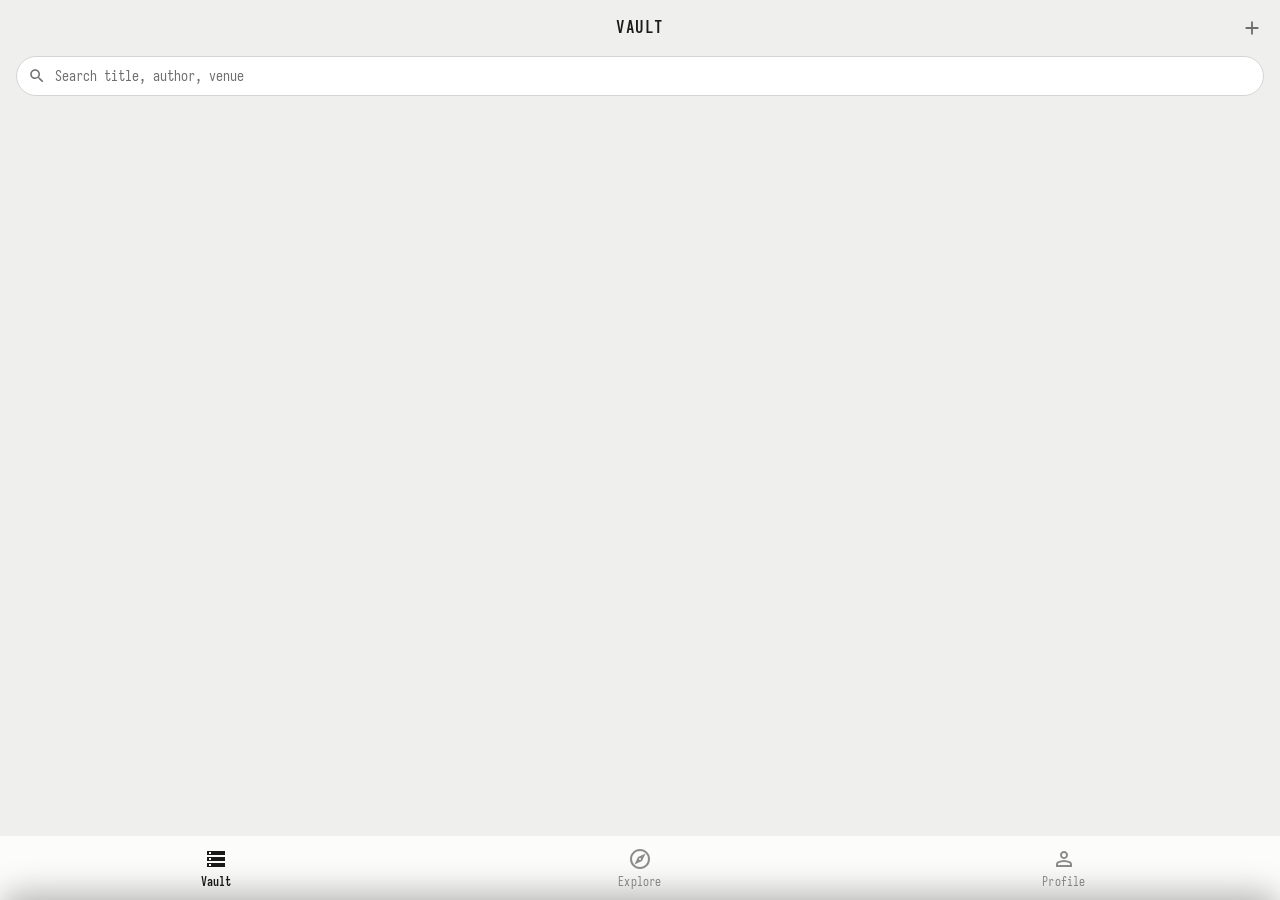
==== app/src/main/assets/www/index.html @ c5b20054 "refactor: isolate semantic model from extraction, add manual re-split button (v0.1.98) 用户裁决：给语义切分模型隔" ====
<!DOCTYPE html>
<html lang="en">

<head>
    <meta charset="utf-8" />
    <meta name="viewport"
        content="width=device-width, initial-scale=1, viewport-fit=cover, maximum-scale=1, user-scalable=no" />
    <meta name="color-scheme" content="light dark" />
    <meta name="theme-color" content="#EFEFED" />
    <title>Scholarius</title>

    <!--
      ⚠️ 启动页的「关键渲染样式」必须内联在这里，不能只放在 styles.css。

      原因：styles.css 有 16KB 且内含 @font-face（两个 1.6MB 字体资源的元信息），
      在 WebView 里要完整下载并解析完才会应用。
      在它到位之前，<div class="splash"> 只是一个**没有样式的普通 div** ——
      没有 position:fixed、没有 inset:0、没有黑底，
      所以它**不覆盖屏幕、根本看不见**。

      表现就是：系统启动页退场 → 一片空白 → 直接就是登录页，
      用户感知为「启动页瞬间消失了」。这就是「一闪而过」的最后一层原因。

      把这几个决定性属性内联，首帧就一定是「满屏黑底 + 居中内容」，
      与系统启动页的纯黑底无缝衔接；styles.css 到位后动画照常接管。
    -->
    <style>
        html,
        body {
            margin: 0;
            padding: 0;
            background: #1B1B1B;
        }

        .splash {
            position: fixed;
            inset: 0;
            /* 必须高于 .login(50) / .row-menu(71) / .toast(80)，见 styles.css 的说明 */
            z-index: 100;
            display: flex;
            flex-direction: column;
            align-items: center;
            justify-content: center;
            gap: 26px;
            background: #1B1B1B;
        }

        .splash[hidden] {
            display: none;
        }

        .splash-logo {
            position: relative;
            width: 108px;
            height: 108px;
        }

        .splash-sigma {
            position: absolute;
            inset: 0;
            width: 100%;
            height: 100%;
        }

        .splash-name {
            font-size: 30px;
            font-weight: 700;
            letter-spacing: 0.18em;
            text-transform: uppercase;
            color: #ECECEA;
        }

        /*
          诊断浮层（临时，v0.0.18）。
          做成可折叠 + 可复制：默认只有一条细横条，点「展开」才显示日志。
          日志区 user-select: text 且 -webkit-user-select: text，
          否则移动端长按选不中、复制不了。
        */
        /*
          ⚠️ 诊断浮层**必须贴在顶部**，不能贴底部。

          原因：所有弹层（更新、确认框、退出登录）都是从底部升起的。
          浮层原来用 bottom: 0 + z-index: 9999，会**整块压住弹层**——
          实测 elementFromPoint 在确认框「继续」按钮的位置返回的是
          `.diag-log`，即按钮完全不可点。表现就是「点了没反应」。

          挪到顶部后，两者不再抢同一块区域；弹层最高也只到屏幕中部附近。
        */
        #__diag {
            position: fixed;
            left: 0;
            right: 0;
            top: 0;
            /* 让开状态栏 / 刘海 */
            padding-top: var(--safe-top, 0px);
            z-index: 9999;
            background: rgba(0, 0, 0, .92);
            color: #7EE2A8;
            font: 11px/1.45 monospace;
            border-bottom: 1px solid #2E5A3E;
        }

        #__diag .diag-bar {
            display: flex;
            align-items: center;
            gap: 8px;
            padding: 6px 10px;
            background: rgba(16, 40, 26, .96);
            color: #B9F0CE;
            font-size: 12px;
        }

        #__diag .diag-title {
            font-weight: 700;
        }

        #__diag .diag-count {
            padding: 0 6px;
            border-radius: 8px;
            background: rgba(126, 226, 168, .18);
            font-size: 11px;
        }

        #__diag .diag-spacer {
            flex: 1 1 auto;
        }

        #__diag .diag-btn {
            padding: 3px 10px;
            border: 1px solid #2E5A3E;
            border-radius: 8px;
            background: transparent;
            color: #B9F0CE;
            font: inherit;
            font-size: 12px;
            cursor: pointer;
        }

        #__diag .diag-btn:active {
            background: rgba(126, 226, 168, .22);
        }

        #__diag .diag-log {
            margin: 0;
            padding: 8px 10px;
            /* 从顶部展开，太高会盖住内容；38vh 够看十几行 */
            max-height: 38vh;
            overflow: auto;
            white-space: pre-wrap;
            word-break: break-all;
            /* 移动端要能长按选中、复制 */
            -webkit-user-select: text;
            user-select: text;
        }
    </style>

    <link rel="stylesheet" href="styles.css" />

    <!-- 在解析样式前先套用已保存的主题，避免首屏闪一下系统主题 -->
    <script>
        (function () {
            try {
                var mode = localStorage.getItem('scholarius.theme');
                if (mode === 'light' || mode === 'dark') {
                    document.documentElement.setAttribute('data-theme', mode);
                }
            } catch (e) { /* 忽略 */ }
        })();
    </script>

    <!--
      ⚠️ 临时诊断（v0.0.12）：记录启动关键时间点，排查「启动页瞬间消失」。
      这些值会在 app.js 里通过 ScholariusNative.trace() 送到 logcat。
      定位完连同 app.js 的 trace() 一起删。

      为什么要在这里量：这里是 <head>，是**最早能跑代码的地方**，
      量到的 DOMContentLoaded 时刻才能反映真实的样式表/脚本到达时间。
    -->
    <script>
        (function () {
            window.__boot = { navStart: Math.round(performance.now()) };
            document.addEventListener('DOMContentLoaded', function () {
                window.__boot.domReady = Math.round(performance.now());
                var sp = document.getElementById('splash');
                if (sp) {
                    var cs = getComputedStyle(sp);
                    window.__boot.splashAtDomReady = {
                        position: cs.position,
                        animationName: cs.animationName,
                        animationDuration: cs.animationDuration,
                        opacity: cs.opacity
                    };
                }
                window.__boot.stylesheetApplied = !!(document.querySelector('link[href="styles.css"]') || {}).sheet;
            });
        })();
    </script>
</head>

<body>
    <!--
      启动动画（splash）：冷启动时盖在最上层，Σ 由大到小落定，名称淡入上移，
      整个 overlay 随后自己淡出（约 2.2s），不需要 JS 参与。
      几何与 res/drawable/ic_launcher_foreground.xml 完全一致（视口 108）。

      ⚠ 渐变必须走「按累计弧长」。不要改用一条对角线线性渐变：
        Σ 折返导致对角线投影不单调（折点 B 与 D 的投影都≈0.5，弧长占比却是
        0.32 / 0.77），单条线性渐变在数学上表达不了弧长渐变。
        这里把 4 段拆开、各挂一条 userSpaceOnUse 线性渐变 —— 段内是直线，
        投影与弧长单调一致，于是精确。各段端点色 = lerp(#FFFFFF, #6E6E6E,
        累计弧长占比)：
          A(70.665,37.335)=#FFFFFF   B(37.335,37.335)=#D1D1D1
          C(54,54)=#B0B0B0           D(37.335,70.665)=#8F8F8F
          E(61.325,70.665)=#6E6E6E

      ⚠ 折点处**不要**给后段加「段首延长」去补接缝：
        后段用 round cap，延长会让圆头在折点**外侧**鼓出一块方角
        （实测在折点 B 外侧 (34,34) 出现 #D4D4D4 色块，定稿那里是背景）。
        正确做法是**相邻两段共享折点、端点色相同**：两段的圆头圆心都落在折点上、
        半径相同 → 完全重合，接缝自然消失。
        实测对比定稿：平均像素差 0.34/255，>48 的差异仅 0.026%（全在抗锯齿边缘）。
        验算脚本 design/tools/gen_svg_arc.py + 逐像素比对。
    -->
    <div class="splash" id="splash" aria-hidden="true">
        <div class="splash-logo">
            <svg class="splash-sigma" viewBox="0 0 108 108" aria-hidden="true" focusable="false">
                <defs>
                    <linearGradient id="splash-g1" gradientUnits="userSpaceOnUse"
                        x1="70.665" y1="37.335" x2="37.335" y2="37.335">
                        <stop offset="0" stop-color="#FFFFFF" />
                        <stop offset="1" stop-color="#D1D1D1" />
                    </linearGradient>
                    <linearGradient id="splash-g2" gradientUnits="userSpaceOnUse"
                        x1="37.335" y1="37.335" x2="54" y2="54">
                        <stop offset="0" stop-color="#D1D1D1" />
                        <stop offset="1" stop-color="#B0B0B0" />
                    </linearGradient>
                    <linearGradient id="splash-g3" gradientUnits="userSpaceOnUse"
                        x1="54" y1="54" x2="37.335" y2="70.665">
                        <stop offset="0" stop-color="#B0B0B0" />
                        <stop offset="1" stop-color="#8F8F8F" />
                    </linearGradient>
                    <linearGradient id="splash-g4" gradientUnits="userSpaceOnUse"
                        x1="37.335" y1="70.665" x2="61.325" y2="70.665">
                        <stop offset="0" stop-color="#8F8F8F" />
                        <stop offset="1" stop-color="#6E6E6E" />
                    </linearGradient>
                </defs>
                <!-- 从前往后画：后段覆盖前段，折点圆头完全重合 -->
                <path d="M70.665,37.335 L37.335,37.335" stroke="url(#splash-g1)"
                    stroke-width="4.67" stroke-linecap="round" fill="none" />
                <path d="M37.335,37.335 L54,54" stroke="url(#splash-g2)"
                    stroke-width="4.67" stroke-linecap="round" fill="none" />
                <path d="M54,54 L37.335,70.665" stroke="url(#splash-g3)"
                    stroke-width="4.67" stroke-linecap="round" fill="none" />
                <path d="M37.335,70.665 L61.325,70.665" stroke="url(#splash-g4)"
                    stroke-width="4.67" stroke-linecap="round" fill="none" />
                <!-- 端点短线：不参与渐变，各取该端字形色 -->
                <path d="M70.665,37.335 L70.665,46.000" stroke="#FFFFFF" stroke-width="4.67"
                    stroke-linecap="round" fill="none" />
                <path d="M70.665,70.665 L70.665,62.000" stroke="#6E6E6E" stroke-width="4.67"
                    stroke-linecap="round" fill="none" />
            </svg>
        </div>
        <span class="splash-name">Scholarius</span>
    </div>

    <div id="app">
        <!--
          标题栏。
          ⚠️ 在文库页时右侧有一个「+」导入按钮，其它页面没有 ——
             所以标题栏用「左占位 / 中标题 / 右按钮」三格结构，
             标题才能始终真正居中（与账户详情页同一套做法）。

             ⚠️ 左侧占位必须**与右侧按钮等宽**，否则标题会偏。
                文库页右侧是 40px 按钮，所以左侧也是 40px；
                其它页面右侧为空，左侧仍然保留占位以维持布局稳定。
        -->
        <header class="page-header">
            <span class="page-header-slot" aria-hidden="true"></span>
            <h1 class="page-title" id="page-title" data-i18n="nav.vault">Vault</h1>
            <!-- 导入按钮：只在文库页显示（由 app.js 按当前 tab 切换 hidden） -->
            <button class="icon-button" type="button" id="vault-import"
                aria-label="Import PDF" data-i18n-aria-label="vault.import">
                <!-- Google Material Icons: add -->
                <svg viewBox="0 0 24 24" aria-hidden="true" focusable="false">
                    <path d="M19 13h-6v6h-2v-6H5v-2h6V5h2v6h6v2z" />
                </svg>
            </button>
        </header>

        <main id="content">
            <section class="page" id="page-vault" role="tabpanel" aria-labelledby="tab-vault">
                <!--
                  文库 = 搜索栏 + 文献列表。

                  标题栏的「+」导入按钮在 page-header 里（见下），
                  只用 aria-hidden 的纯装饰图标（没有任何文字）。
                -->
                <div class="vault-toolbar">
                    <div class="search-field">
                        <!-- Google Material Icons: search -->
                        <svg class="search-icon" viewBox="0 0 24 24" aria-hidden="true" focusable="false">
                            <path d="M15.5 14h-.79l-.28-.27C15.41 12.59 16 11.11 16 9.5 16 5.91 13.09 3 9.5 3S3 5.91 3 9.5 5.91 16 9.5 16c1.61 0 3.09-.59 4.23-1.57l.27.28v.79l5 4.99L20.49 19l-4.99-5zm-6 0C7.01 14 5 11.99 5 9.5S7.01 5 9.5 5 14 7.01 14 9.5 11.99 14 9.5 14z" />
                        </svg>
                        <input class="search-input" id="vault-search" type="search"
                            autocomplete="off" autocorrect="off" spellcheck="false"
                            data-i18n-placeholder="vault.searchPlaceholder"
                            placeholder="Search title, author, venue" />
                        <button class="search-clear" id="vault-search-clear" type="button"
                            aria-label="Clear" data-i18n-aria-label="action.clear" hidden>
                            <!-- Google Material Icons: close -->
                            <svg viewBox="0 0 24 24" aria-hidden="true" focusable="false">
                                <path d="M19 6.41 17.59 5 12 10.59 6.41 5 5 6.41 10.59 12 5 17.59 6.41 19 12 13.41 17.59 19 19 17.59 13.41 12z" />
                            </svg>
                        </button>
                    </div>
                </div>

                <!--
                  文献列表。

                  ⚠️ id=doc-list 是唯一入口，不要用「main li」这类宽松选择器定位 ——
                     设置页的 .setting-item 也是 li，会一起被选中（实测踩过）。
                     需要按页签区分时用 #page-vault / #page-profile。
                -->
                <ul class="doc-list" id="doc-list"></ul>

                <!-- 空状态：没有文献、或搜索无结果 -->
                <div class="empty-state" id="vault-empty" hidden>
                    <svg class="empty-icon" viewBox="0 0 24 24" aria-hidden="true" focusable="false">
                        <path d="M18 2H6c-1.1 0-2 .9-2 2v16c0 1.1.9 2 2 2h12c1.1 0 2-.9 2-2V4c0-1.1-.9-2-2-2zM6 4h5v8l-2.5-1.5L6 12V4z" />
                    </svg>
                    <p class="empty-text" id="vault-empty-text"
                        data-i18n="vault.empty">No documents yet</p>
                    <p class="empty-hint" id="vault-empty-hint"
                        data-i18n="vault.emptyHint">Tap + to import a PDF</p>
                </div>

                <!--
                  多选操作栏（照搬 Livolog 的 selection-bar）。

                  ⚠️ 出现在**顶部**、从上方滑入，盖住标题栏 ——
                     不是底部那种批量条。左 X（退出选择）/ 中计数 / 右垃圾桶。
                -->
                <div class="selection-bar" id="selection-bar" hidden>
                    <button class="icon-button" type="button" id="selection-close"
                        aria-label="Cancel selection" data-i18n-aria-label="selection.cancel">
                        <!-- Google Material Icons: close -->
                        <svg viewBox="0 0 24 24" aria-hidden="true" focusable="false">
                            <path d="M19 6.41 17.59 5 12 10.59 6.41 5 5 6.41 10.59 12 5 17.59 6.41 19 12 13.41 17.59 19 19 17.59 13.41 12z" />
                        </svg>
                    </button>

                    <span class="selection-count" id="selection-count"></span>

                    <!--
                      ══ 右侧按钮组（v0.1.93）══

                      用户要求：
                        「导出图标请不要用下载图标，且不能距离删除图标太远，
                          应当是视觉上的并列，而选中计数应仍然在栏目居中位置。」
                        「删除的垃圾桶按钮请单独使用主题的红色配色，以突出删除功能。」

                      ✅ 结构：三个格子 `1fr auto 1fr`
                          · 左格：X（靠左）
                          · 中格：计数（**强制居中**）
                          · 右格：导出 + 删除（靠右、**贴在一起**）

                      ⚠️ 之前是 `justify-content: space-between` 三件套直接排，
                         于是"计数"被挤到左边、两个按钮被拉得很开。
                         用三格布局才能同时满足"计数居中"和"按钮并列"。
                    -->
                    <div class="selection-actions">
                        <!--
                          导出（v0.1.93）
                          ⚠️ 图标用 `ios_share`（向上箭头出框），**不是**下载图标 ——
                             我们做的是把已有的 doc.md 交出去，不是从别处取下来。
                        -->
                        <button class="icon-button" type="button" id="selection-export"
                            aria-label="Export selected" data-i18n-aria-label="selection.export">
                            <!-- Material Symbols: ios_share（960 体系） -->
                            <svg viewBox="0 -960 960 960" aria-hidden="true" focusable="false">
                                <path d="M240-40q-33 0-56.5-23.5T160-120v-440q0-33 23.5-56.5T240-640h120v80H240v440h480v-440H600v-80h120q33 0 56.5 23.5T800-560v440q0 33-23.5 56.5T720-40H240Zm200-280v-447l-64 64-56-57 160-160 160 160-56 57-64-64v447h-80Z" />
                            </svg>
                        </button>

                        <!--
                          删除（红色，v0.1.93）
                          ⚠️ 用户要求「单独使用主题的红色配色，以突出删除功能」。
                             颜色由 CSS 的 `.selection-delete { color: var(--danger) }` 给，
                             这里不加内联样式（主题切换时内联色不会跟着变）。
                        -->
                        <button class="icon-button selection-delete" type="button" id="selection-delete"
                            aria-label="Delete selected" data-i18n-aria-label="selection.delete">
                            <!-- Google Material Icons: delete -->
                            <svg viewBox="0 0 24 24" aria-hidden="true" focusable="false">
                                <path d="M6 19c0 1.1.9 2 2 2h8c1.1 0 2-.9 2-2V7H6v12zM19 4h-3.5l-1-1h-5l-1 1H5v2h14V4z" />
                            </svg>
                        </button>
                    </div>
                </div>
            </section>

            <section class="page" id="page-explore" role="tabpanel" aria-labelledby="tab-explore" hidden>
                <!-- 探索：按讨论热度发现文献；未来可扩展为分类浏览 -->
            </section>

            <section class="page" id="page-profile" role="tabpanel" aria-labelledby="tab-profile" hidden>
                <!--
                  个人页 = 账户信息区 + 设置项。
                  设置项沿用 Livolog 的排版（分组标题 + 卡片列表），
                  但**排除**了它的三个数据项（存储位置 / 导入数据 / 导出数据）
                  —— 用户 2026-09-23 明确要求排除。
                -->
                <!--
                  账户卡片：点整块进入账户详情页（与 Livolog 的详情页同一套交互）。
                  原来它是纯展示、不可点，用户没法看完整账户信息。
                -->
                <div class="account-card" id="account-card" role="button" tabindex="0">
                    <div class="account-avatar" id="account-avatar" aria-hidden="true"></div>
                    <div class="account-info">
                        <span class="account-name" id="account-name" data-i18n="account.loading">Loading...</span>
                        <span class="account-handle" id="account-handle"></span>
                    </div>
                    <!-- 右侧指示箭头：明示这一行可以进入 -->
                    <span class="account-chevron" aria-hidden="true">
                        <svg viewBox="0 0 24 24" aria-hidden="true" focusable="false">
                            <path d="M10 6 8.59 7.41 13.17 12l-4.58 4.59L10 18l6-6z" />
                        </svg>
                    </span>
                </div>

                <!--
                  ⚠️ 这里的 li 用 .setting-item，与文库列表（.doc-card）区分。
                     两者都在 <main> 下，靠页签的 hidden 切换可见性 ——
                     所以按结构定位时必须带上 #page-profile / #page-vault，
                     或直接用各自的列表 id（#doc-list）。
                -->
                <section class="setting-group">
                    <h2 class="setting-group-title title-group" data-i18n="setting.group.general">General</h2>
                    <ul class="setting-list" id="setting-list-general">
                        <li class="setting-item">
                            <button class="setting-action" type="button" id="setting-language"
                                aria-haspopup="menu" aria-expanded="false">
                                <span class="setting-label" data-i18n="setting.language">Language</span>
                                <span class="setting-value" id="setting-language-value">&mdash;</span>
                            </button>
                        </li>
                        <li class="setting-item">
                            <button class="setting-action" type="button" id="setting-theme"
                                aria-haspopup="menu" aria-expanded="false">
                                <span class="setting-label" data-i18n="setting.theme">Theme</span>
                                <span class="setting-value" id="setting-theme-value">&mdash;</span>
                            </button>
                        </li>
                        <!--
                          诊断日志开关。
                          ⚠️ 日志文案固定英文（不随语言切换）—— 它是给排查问题看的，
                             混进中文会让贴到 issue 里更难读。
                        -->
                        <li class="setting-item">
                            <button class="setting-action" type="button" id="setting-debug"
                                role="switch" aria-checked="false">
                                <span class="setting-label" data-i18n="setting.debugLog">Logger</span>
                                <span class="setting-value" id="setting-debug-value">Off</span>
                            </button>
                        </li>
                    </ul>
                </section>

                <!--
                  ══ Vault（v0.1.6 新增）══

                  ⚠️ 分组名就叫 **Vault**，不叫 Library。
                     本项目里「文库」这个概念的正式名字是 Vault ——
                     底部导航、页面标题、无障碍标签全都用 Vault。
                     设置页里冒出一个 Library 会让人以为是两块不同的东西。

                  ⚠️ 与「通用」分开的理由：
                     「通用」是不管用不用文献都成立的设置（语言/主题/日志）；
                     这一组只在**有文献**时才有意义。
                     混在一起会让新用户看到一堆不认识的概念。

                  内容：发表物简称映射表。
                -->
                <section class="setting-group">
                    <h2 class="setting-group-title title-group" data-i18n="setting.group.vault">Vault</h2>
                    <ul class="setting-list" id="setting-list-vault">
                        <li class="setting-item">
                            <button class="setting-action" type="button" id="setting-venue-shortcut"
                                aria-haspopup="dialog" aria-expanded="false">
                                <span class="setting-label" data-i18n="setting.venueShortcut">Venue abbreviations</span>
                                <span class="setting-value" id="setting-venue-shortcut-value">&mdash;</span>
                            </button>
                        </li>
                        <!--
                          ══ 语义模型分段（v0.1.94）══

                          用户要求（原话）：
                            「这个吧，我觉得可以放在设置里面，到时候用户自己选择
                              要不要用语义模型来分，如果要，让用户自己下载，
                              这就和安装包解体了」
                            「设置的 Vault 区新加一个语义模型选项，然后选择关闭，
                              也可以选开启，选开启后自动检测是否本地下了模型，
                              没有就弹出表单下载，否则回到 off 状态」

                          ✅ 语义：
                            · 关闭 —— 提取时按句末标点+空行分段（默认，零依赖）
                            · 开启 —— 下载语义模型后，按句子相似度分段

                          ⚠️ 关键是「没有模型就弹下载，取消则回到 off」——
                             不能让开关**假装**打开了却没有模型可用，
                             那样用户会以为分段变好了，其实没变。
                        -->
                        <li class="setting-item">
                            <button class="setting-action" type="button" id="setting-semantic"
                                aria-haspopup="dialog" aria-expanded="false">
                                <span class="setting-label" data-i18n="setting.semanticSeg">Semantic paragraphs</span>
                                <span class="setting-value" id="setting-semantic-value">Off</span>
                            </button>
                        </li>
                    </ul>
                </section>

                <section class="setting-group">
                    <h2 class="setting-group-title title-group" data-i18n="setting.group.about">About</h2>
                    <ul class="setting-list" id="setting-list-about">
                        <li class="setting-item">
                            <!-- 点这一行检查更新 -->
                            <button class="setting-action" type="button" id="setting-version">
                                <span class="setting-label" data-i18n="setting.version">Version</span>
                                <span class="setting-value" id="setting-version-value">&mdash;</span>
                            </button>
                        </li>
                        <li class="setting-item">
                            <button class="setting-action" type="button" id="setting-contact">
                                <span class="setting-label" data-i18n="setting.contact">Contact</span>
                                <span class="setting-value" id="setting-contact-value"></span>
                            </button>
                        </li>
                    </ul>
                </section>

                <!--
                  退出登录：破坏性操作，单独一组、红色、居中全大写。
                  ⚠️ 不加说明文字 —— 点下去会弹二次确认表单，
                     那里已经把后果说清楚了，这里再说一遍是重复。
                -->
                <section class="setting-group">
                    <ul class="setting-list" id="setting-list-signout">
                        <li class="setting-item">
                            <button class="setting-action setting-danger setting-center"
                                type="button" id="setting-signout">
                                <span class="setting-label" data-i18n="account.signOut">Sign out</span>
                            </button>
                        </li>
                    </ul>
                </section>
            </section>
        </main>

        <nav class="bottom-nav" role="tablist" aria-label="Main navigation"
            data-i18n-aria-label="nav.label">

            <!--
              每个 tab 放**两个** SVG：outline（未选中）/ fill（选中）。
              由 CSS 按 aria-selected 切换显示，见 styles.css 的 .nav-icon。

              ⚠️ 路径取自 Material Symbols **官方仓库**（不是凭记忆写的，
                 之前两次因为手改路径导致图标缺段）。

              ⚠️⚠️ viewBox 必须是 `0 -960 960 960`，**不是** `0 0 960 960`。
                 Material Symbols 把图形放在 **y ∈ [-960, 0]**（负半轴），
                 写成 `0 0 960 960` 时可视区是 y ∈ [0, 960]，
                 图形整体落在视口外 —— 元素尺寸、getBBox 都正常，
                 但**一个像素都不渲染**（实测 inkPixels = 0）。
            -->
            <button class="nav-item" type="button" role="tab" id="tab-vault"
                aria-controls="page-vault" aria-selected="true" data-page="vault">
                <span class="nav-icon" aria-hidden="true">
                    <!--
                      Material Symbols: storage（三层机架 = 资料库／归档）

                      ⚠️ 换过两次，记录轨迹以免来回改：
                         ① `book`（带书签的合上的书）—— 与文献卡片的
                            「专著」完全相同，同屏会混淆。
                         ② `menu_book`（翻开的书）—— 不重复了，但
                            「翻开的书」读起来像"正在阅读"，不像"库房"。
                         ③ **`storage`（当前）** —— 三层抽屉/机架，
                            语义直指「存放、归档」，与 Vault 更贴。

                      ⚠️ `menu_book` 没有被丢弃：它现在是文献卡片上
                         「期刊」的图标（见 components.js 的 venueJournal）。

                      ⚠️ 路径逐字取自官方：
                         fonts.gstatic.com/s/i/short-term/release/
                           materialsymbolsoutlined/storage/default/24px.svg
                         官方仓库里 storage_fill1_24px.svg 与它**逐字相同**
                         —— 这个图标没有独立的填充变体，所以 outline 与 fill
                         用的是同一条路径（保留两个 <svg> 是为了不破坏
                         .nav-icon 的 CSS 切换结构）。

                      ⚠️⚠️ viewBox 必须是 `0 -960 960 960`，理由见下方原注释。
                    -->
                    <!-- Material Symbols: storage, outlined -->
                    <svg class="nav-icon-outline" viewBox="0 -960 960 960" focusable="false">
                        <path d="M120-160v-160h720v160H120Zm80-40h80v-80h-80v80Zm-80-440v-160h720v160H120Zm80-40h80v-80h-80v80Zm-80 280v-160h720v160H120Zm80-40h80v-80h-80v80Z" />
                    </svg>
                    <!-- Material Symbols: storage, filled（与轮廓版路径相同，见上） -->
                    <svg class="nav-icon-fill" viewBox="0 -960 960 960" focusable="false">
                        <path d="M120-160v-160h720v160H120Zm80-40h80v-80h-80v80Zm-80-440v-160h720v160H120Zm80-40h80v-80h-80v80Zm-80 280v-160h720v160H120Zm80-40h80v-80h-80v80Z" />
                    </svg>
                </span>
                <span class="nav-label" data-i18n="nav.vault">Vault</span>
            </button>

            <button class="nav-item" type="button" role="tab" id="tab-explore"
                aria-controls="page-explore" aria-selected="false" data-page="explore">
                <span class="nav-icon" aria-hidden="true">
                    <!-- Material Symbols: explore, outlined（罗盘：外圈 + 指针 + 中心点） -->
                    <svg class="nav-icon-outline" viewBox="0 -960 960 960" focusable="false">
                        <path d="m260-260 300-140 140-300-300 140-140 300Zm220-180q-17 0-28.5-11.5T440-480q0-17 11.5-28.5T480-520q17 0 28.5 11.5T520-480q0 17-11.5 28.5T480-440Zm0 360q-83 0-156-31.5T197-197q-54-54-85.5-127T80-480q0-83 31.5-156T197-763q54-54 127-85.5T480-880q83 0 156 31.5T763-763q54 54 85.5 127T880-480q0 83-31.5 156T763-197q-54 54-127 85.5T480-80Zm0-80q134 0 227-93t93-227q0-134-93-227t-227-93q-134 0-227 93t-93 227q0 134 93 227t227 93Zm0-320Z" />
                    </svg>
                    <!-- Material Symbols: explore, filled -->
                    <svg class="nav-icon-fill" viewBox="0 -960 960 960" focusable="false">
                        <path d="m260-260 300-140 140-300-300 140-140 300Zm220-180q-17 0-28.5-11.5T440-480q0-17 11.5-28.5T480-520q17 0 28.5 11.5T520-480q0 17-11.5 28.5T480-440Zm0 360q-83 0-156-31.5T197-197q-54-54-85.5-127T80-480q0-83 31.5-156T197-763q54-54 127-85.5T480-880q83 0 156 31.5T763-763q54 54 85.5 127T880-480q0 83-31.5 156T763-197q-54 54-127 85.5T480-80Z" />
                    </svg>
                </span>
                <span class="nav-label" data-i18n="nav.explore">Explore</span>
            </button>

            <button class="nav-item" type="button" role="tab" id="tab-profile"
                aria-controls="page-profile" aria-selected="false" data-page="profile">
                <span class="nav-icon" aria-hidden="true">
                    <!-- Material Symbols: person, outlined -->
                    <svg class="nav-icon-outline" viewBox="0 -960 960 960" focusable="false">
                        <path d="M480-480q-66 0-113-47t-47-113q0-66 47-113t113-47q66 0 113 47t47 113q0 66-47 113t-113 47ZM160-160v-112q0-34 17.5-62.5T224-378q62-31 126-46.5T480-440q66 0 130 15.5T736-378q29 15 46.5 43.5T800-272v112H160Zm80-80h480v-32q0-11-5.5-20T700-306q-54-27-109-40.5T480-360q-56 0-111 13.5T260-306q-9 5-14.5 14t-5.5 20v32Zm240-320q33 0 56.5-23.5T560-640q0-33-23.5-56.5T480-720q-33 0-56.5 23.5T400-640q0 33 23.5 56.5T480-560Zm0-80Zm0 400Z" />
                    </svg>
                    <!-- Material Symbols: person, filled -->
                    <svg class="nav-icon-fill" viewBox="0 -960 960 960" focusable="false">
                        <path d="M480-480q-66 0-113-47t-47-113q0-66 47-113t113-47q66 0 113 47t47 113q0 66-47 113t-113 47ZM160-160v-112q0-34 17.5-62.5T224-378q62-31 126-46.5T480-440q66 0 130 15.5T736-378q29 15 46.5 43.5T800-272v112H160Z" />
                    </svg>
                </span>
                <span class="nav-label" data-i18n="nav.profile">Profile</span>
            </button>
        </nav>
    </div>

    <!-- ==================================================================
         登录页（强制登录，无跳过）
         插在应用外壳之上、splash 之下；只在未登录时显示。
         ================================================================== -->
    <div class="login" id="login" hidden>
        <div class="login-body">
            <div class="login-logo" aria-hidden="true">
                <svg viewBox="0 0 108 108" focusable="false">
                    <defs>
                        <linearGradient id="login-g1" gradientUnits="userSpaceOnUse"
                            x1="70.665" y1="37.335" x2="37.335" y2="37.335">
                            <stop offset="0" stop-color="#FFFFFF" />
                            <stop offset="1" stop-color="#D1D1D1" />
                        </linearGradient>
                        <linearGradient id="login-g2" gradientUnits="userSpaceOnUse"
                            x1="37.335" y1="37.335" x2="54" y2="54">
                            <stop offset="0" stop-color="#D1D1D1" />
                            <stop offset="1" stop-color="#B0B0B0" />
                        </linearGradient>
                        <linearGradient id="login-g3" gradientUnits="userSpaceOnUse"
                            x1="54" y1="54" x2="37.335" y2="70.665">
                            <stop offset="0" stop-color="#B0B0B0" />
                            <stop offset="1" stop-color="#8F8F8F" />
                        </linearGradient>
                        <linearGradient id="login-g4" gradientUnits="userSpaceOnUse"
                            x1="37.335" y1="70.665" x2="61.325" y2="70.665">
                            <stop offset="0" stop-color="#8F8F8F" />
                            <stop offset="1" stop-color="#6E6E6E" />
                        </linearGradient>
                    </defs>
                    <path d="M70.665,37.335 L37.335,37.335" stroke="url(#login-g1)"
                        stroke-width="4.67" stroke-linecap="round" fill="none" />
                    <path d="M37.335,37.335 L54,54" stroke="url(#login-g2)"
                        stroke-width="4.67" stroke-linecap="round" fill="none" />
                    <path d="M54,54 L37.335,70.665" stroke="url(#login-g3)"
                        stroke-width="4.67" stroke-linecap="round" fill="none" />
                    <path d="M37.335,70.665 L61.325,70.665" stroke="url(#login-g4)"
                        stroke-width="4.67" stroke-linecap="round" fill="none" />
                    <path d="M70.665,37.335 L70.665,46.000" stroke="#FFFFFF"
                        stroke-width="4.67" stroke-linecap="round" fill="none" />
                    <path d="M70.665,70.665 L70.665,62.000" stroke="#6E6E6E"
                        stroke-width="4.67" stroke-linecap="round" fill="none" />
                </svg>
            </div>

            <h1 class="login-title">Scholarius</h1>
            <p class="login-text" id="login-text" data-i18n="login.intro">
                Sign in with GitHub to Continue
            </p>

            <!-- 设备码：等原生拿到后填进来 -->
            <div class="login-code-box" id="login-code-box" hidden>
                <p class="login-code-hint" data-i18n="login.codeHint">
                    Enter this code on GitHub:
                </p>
                <button class="login-code" type="button" id="login-code" aria-describedby="login-code-hint"></button>
                <p class="login-code-wait" id="login-code-wait"></p>
            </div>

            <button class="btn btn-login" type="button" id="login-action">
                <span class="btn-login-icon" aria-hidden="true">
                    <!--
                      GitHub 官方 Octocat 标识（github-mark.svg 的路径，MIT 许可）。
                      不在 Google Material Icons 体系里 —— Material 不含第三方品牌 logo。
                      「用 GitHub 登录」按钮上放 GitHub 自己的标识是官方推荐的品牌用法。
                    -->
                    <svg viewBox="0 0 16 16" focusable="false">
                        <path
                            d="M8 0C3.58 0 0 3.58 0 8c0 3.54 2.29 6.53 5.47 7.59.4.07.55-.17.55-.38 0-.19-.01-.82-.01-1.49-2.01.37-2.53-.49-2.69-.94-.09-.23-.48-.94-.82-1.13-.28-.15-.68-.52-.01-.53.63-.01 1.08.58 1.23.82.72 1.21 1.87.87 2.33.66.07-.52.28-.87.51-1.07-1.78-.2-3.64-.89-3.64-3.95 0-.87.31-1.59.82-2.15-.08-.2-.36-1.02.08-2.12 0 0 .67-.21 2.2.82.64-.18 1.32-.27 2-.27s1.36.09 2 .27c1.53-1.04 2.2-.82 2.2-.82.44 1.1.16 1.92.08 2.12.51.56.82 1.27.82 2.15 0 3.07-1.87 3.75-3.65 3.95.29.25.54.73.54 1.48 0 1.07-.01 1.93-.01 2.2 0 .21.15.46.55.38A8.01 8.01 0 0 0 16 8c0-4.42-3.58-8-8-8z" />
                    </svg>
                </span>
                <span id="login-action-label" data-i18n="login.action">Sign in with GitHub</span>
            </button>
            <button class="btn btn-ghost" type="button" id="login-cancel" hidden
                data-i18n="action.cancel">Cancel</button>

            <!--
              错误提示放在按钮**下面**（用户 2026-09-23 裁决）。
              放上面会把按钮往下推，重试时按钮位置跳动，反而不好点。
            -->
            <p class="login-error" id="login-error" hidden></p>
        </div>
    </div>

    <!-- ==================================================================
         账户详情页（全屏覆盖层，结构照搬 Livolog 的 .detail）

         从右侧滑入、盖住底部导航，自带标题栏（左返回 / 中标题 / 右占位）。
         标题栏必须「左对齐返回图标 + 居中标题」—— 所以标题左右各需要一个
         等宽元素来配平，右侧放一个空占位而不是省略，否则标题会被挤偏。
         ================================================================== -->
    <section class="detail" id="account-detail" role="dialog" aria-modal="true"
        aria-labelledby="account-detail-title" hidden>
        <header class="detail-header">
            <button class="icon-button" type="button" id="account-detail-back"
                aria-label="Back" data-i18n-aria-label="action.back">
                <!-- Google Material Icons: arrow_back -->
                <svg viewBox="0 0 24 24" aria-hidden="true" focusable="false">
                    <path d="M20 11H7.83l5.59-5.59L12 4l-8 8 8 8 1.41-1.41L7.83 13H20v-2z" />
                </svg>
            </button>

            <h1 class="page-title" id="account-detail-title"
                data-i18n="account.detailTitle">Account</h1>

            <!-- 右侧占位：只为把标题压到正中间，与左侧返回按钮等宽 -->
            <span class="detail-header-spacer" aria-hidden="true"></span>
        </header>

        <div class="detail-body">
            <!-- 大头像 + 名字 + @handle -->
            <div class="profile-hero">
                <div class="profile-avatar" id="account-detail-avatar" aria-hidden="true"></div>
                <h2 class="profile-name" id="account-detail-name">&mdash;</h2>
                <p class="profile-handle" id="account-detail-handle"></p>
            </div>

            <!-- 账户字段列表：左标签 / 右值 -->
            <section class="setting-group">
                <ul class="setting-list">
                    <li class="setting-item">
                        <div class="setting-action setting-static">
                            <span class="setting-label" data-i18n="account.field.login">Username</span>
                            <span class="setting-value" id="account-detail-login">&mdash;</span>
                        </div>
                    </li>
                    <li class="setting-item">
                        <div class="setting-action setting-static">
                            <span class="setting-label" data-i18n="account.field.name">Display name</span>
                            <span class="setting-value" id="account-detail-display">&mdash;</span>
                        </div>
                    </li>
                    <li class="setting-item">
                        <div class="setting-action setting-static">
                            <span class="setting-label" data-i18n="account.field.id">Account ID</span>
                            <span class="setting-value" id="account-detail-id">&mdash;</span>
                        </div>
                    </li>
                </ul>
            </section>

            <!--
              去 GitHub 看主页。
              用 openExternal 打开浏览器 —— 页面上不放任何 token，
              这个链接只是公开主页，不涉及凭据。
            -->
            <section class="setting-group">
                <ul class="setting-list">
                    <li class="setting-item">
                        <button class="setting-action" type="button" id="account-detail-open">
                            <span class="setting-label" data-i18n="account.openOnGitHub">
                                Open on GitHub
                            </span>
                            <span class="setting-value" aria-hidden="true">
                                <svg class="setting-value-icon" viewBox="0 0 24 24"
                                    aria-hidden="true" focusable="false">
                                    <path d="M19 19H5V5h7V3H5c-1.11 0-2 .9-2 2v14c0 1.1.89 2 2 2h14c1.1 0 2-.9 2-2v-7h-2v7zM14 3v2h3.59l-9.83 9.83 1.41 1.41L19 6.41V10h2V3h-7z" />
                                </svg>
                            </span>
                        </button>
                    </li>
                </ul>
            </section>
        </div>
    </section>

    <!-- ==================================================================
         阅读页（全屏覆盖层）

         ⚠️ 交互与普通阅读器一致：**点屏幕中间切换菜单的显隐**。
            菜单分上下两条：顶部栏（左返回），底部选项栏（先留空）。

            顶部栏与底部选项栏的高度都和底部导航一致（56px / 含安全区），
            这样菜单出现时不会显得比整体框架厚。
         ================================================================== -->
    <section class="reader" id="reader" role="dialog" aria-modal="true"
        aria-label="Reader" hidden>
        <!--
          顶部栏：左返回，右详情。
          ⚠️ 不居中标题 —— 用户明确要求只保留按钮。
             （原来右边这个位置也是空的，现在放详情入口。）
          aria-label 移到 section 上：里面已无可见标题可引用，
             而 role=dialog + aria-modal 仍然需要可访问名称。
        -->
        <header class="reader-top" id="reader-top">
            <button class="icon-button" type="button" id="reader-back"
                aria-label="Back" data-i18n-aria-label="action.back">
                <!-- Google Material Icons: arrow_back -->
                <svg viewBox="0 0 24 24" aria-hidden="true" focusable="false">
                    <path d="M20 11H7.83l5.59-5.59L12 4l-8 8 8 8 1.41-1.41L7.83 13H20v-2z" />
                </svg>
            </button>
            <!--
              详情按钮。只在菜单展开时可见（与返回按钮同一条顶栏）。
              图标由 JS 用 ScholariusUI.icon('moreHoriz') 填 ——
              这样图标路径只有 components.js 一处定义，不在这里重复一遍。
            -->
            <button class="icon-button reader-detail-btn" type="button"
                id="reader-detail" aria-haspopup="dialog" aria-expanded="false"
                aria-label="Details" data-i18n-aria-label="reader.details"></button>
            <!--
              语义切分按钮（v0.1.98）。

              用户裁决：「悬浮表单顶部栏增加一个切分的图标，
                        点击图标后才触发整篇文章文本的重新切分」

              ⚠️ 为什么是**手动**而不是打开时自动做：
                 前三版（0.1.95/96/97）都让模型参与主链路，
                 结果模型一卡就把正文一起拖死，用户连着报三次
                 「无法提取」。现在提取/渲染与模型彻底隔离 ——
                 打开文献永远只是"把 PDF 提取出来的文本画出来"。

              ⚠️ 只在开启语义分段时可见（由 JS 控制 hidden）——
                 没开功能的用户不该看到一个点了没反应的按钮。
                 图标由 JS 用 ScholariusUI.icon() 填。
            -->
            <button class="icon-button reader-seg-btn" type="button"
                id="reader-seg" hidden
                aria-label="Re-split paragraphs"
                data-i18n-aria-label="reader.resegment"></button>
        </header>

        <!--
          正文区：点它中间的 1/3 区域切换菜单。

          ⚠️ 这里只有阅读视图（由原生识别出的块重排而成）。
             早期的「原始视图（PDF 位图）」已整体移除 ——
             见 CHANGELOG 0.1.37。
        -->
        <div class="reader-body" id="reader-body">
            <div class="reader-content" id="reader-content"></div>
        </div>

        <!--
          .reader-stack：自下往上堆叠的两个块 —— 设置面板在上、选项栏在下。

          ⚠️ 用 flex + justify-content: flex-end 而不是 absolute + bottom。
             原因：absolute 子元素的 top/bottom 是相对 **padding box**，
             .reader 一旦有 padding 就会算错（实测面板 top 跑到 -405px）。
             用 flex 堆叠后，面板一展开就把选项栏自然往上顶，
             两者永远严丝合缝，不需要 JS 算上移量。
        -->
        <div class="reader-stack">
                <!--
                  阅读设置面板：从选项栏上方冒出。
                  hidden 由 JS 控制；展开时会按「视口 - 状态栏 - 选项栏」
                  算一个高度上限写进 --reader-panel-max（小屏上必须封顶，
                  否则面板比屏幕还高、顶部的字体组滚不到）。
                -->
                <div class="reader-panel" id="reader-panel" hidden>
                    <!--
                      ⚠️ 三项都用「左标签 + 右当前值」的行式，点整行弹底部表单。
                         理由（用户明确要求）：并排的分段按钮/色块/列表在项数变多时
                         排不开，而行式 + 可滚动的表单能容纳任意项数，
                         且与设置页的 Language / Theme 形态一致。

                         字体三项只作用于正文内容；主题与「设置 → 主题」同值。
                         ⚠️ 这里不再用 <p class="reader-setting-label"> 那种分组标题 ——
                            行式本身就是标签，加分组标题会重复。
                    -->
<!--
                  ⚠️ 字号行**不是** row picker：用户要求「不做具体选项，
                     而是给一个值，左边减小图标、右边增加图标，
                     同时这个值还可以手动输入」。
                     所以它由三个控件组成（减 / input / 加），
                     各自绑事件（见 reader.js mountSize）。
                -->
                <div class="setting-action reader-setting-row">
                    <span class="setting-label" data-i18n="reader.fontSize">Font Size</span>
                    <span class="reader-size-controls">
                        <button class="icon-button reader-size-btn" type="button"
                            id="reader-font-size-down"
                            aria-label="Decrease font size"
                            data-i18n-aria-label="reader.fontSmaller">
                            <!-- Google Material Icons: remove -->
                            <svg viewBox="0 0 24 24" aria-hidden="true" focusable="false">
                                <path d="M19 13H5v-2h14v2z" />
                            </svg>
                        </button>
                        <!--
                          ⚠️ 用 input[type=number] 而不是 text：
                             移动端会弹数字键盘，且自动过滤非数字。
                             inputmode=numeric 让部分机型直接出数字盘。
                        -->
                        <input class="reader-setting-value-input" type="number"
                            id="reader-font-size-input" inputmode="numeric"
                            min="12" max="40" step="1"
                            aria-label="Font size in pixels"
                            data-i18n-aria-label="reader.fontSize" />
                        <button class="icon-button reader-size-btn" type="button"
                            id="reader-font-size-up"
                            aria-label="Increase font size"
                            data-i18n-aria-label="reader.fontLarger">
                            <!-- Google Material Icons: add -->
                            <svg viewBox="0 0 24 24" aria-hidden="true" focusable="false">
                                <path d="M19 13h-6v6h-2v-6H5v-2h6V5h2v6h6v2z" />
                            </svg>
                        </button>
                    </span>
                </div>

                <!--
                  字体颜色。右侧除文字外还有一个色块 —— 用户要求
                  「给出提示颜色让用户能看到这是什么颜色」。
                  色块用 currentColor，由 JS 设 inline color。
                -->
                <button class="setting-action reader-setting-row" type="button"
                    id="reader-font-color-row" aria-haspopup="dialog" aria-expanded="false">
                    <span class="setting-label" data-i18n="reader.fontColor">Font Colour</span>
                    <span class="reader-setting-value-group">
                        <span class="setting-value" id="reader-font-color-text">&mdash;</span>
                        <span class="reader-setting-swatch" id="reader-font-color-swatch"
                            aria-hidden="true"></span>
                    </span>
                </button>

                <button class="setting-action reader-setting-row" type="button"
                    id="reader-font-style-row" aria-haspopup="dialog" aria-expanded="false">
                    <span class="setting-label" data-i18n="reader.fontStyle">Font Family</span>
                        <span class="setting-value" id="reader-font-style-value">&mdash;</span>
                    </button>

                    <!-- 主题（与「设置 → 主题」是同一个值，两处入口） -->
                    <button class="setting-action reader-setting-row" type="button"
                        id="reader-theme-row" aria-haspopup="dialog" aria-expanded="false">
                        <span class="setting-label" data-i18n="setting.theme">Theme</span>
                        <span class="setting-value" id="reader-theme-value">&mdash;</span>
                    </button>
                </div>
                <!-- ⚠️ 上面这个 </div> 关闭的是 .reader-panel，别删。
                     少掉它会让下面的 footer 被解析进面板内部，
                     .reader-stack 里就只剩一个子元素，
                     选项栏不再参与 flex 堆叠、贴不到底（实测底部空出 14px）。 -->

                <!-- 底部选项栏：目录 / 设置 -->
                <footer class="reader-bottom" id="reader-bottom">
                    <button class="reader-action" type="button" id="reader-toc-btn"
                        aria-expanded="false" aria-controls="toc-sheet"
                        aria-label="Catalogue" data-i18n-aria-label="reader.toc">
                        <!-- Google Material Icons: list (format_list_bulleted) -->
                        <svg viewBox="0 0 24 24" aria-hidden="true" focusable="false">
                            <path d="M4 10.5c-.83 0-1.5.67-1.5 1.5s.67 1.5 1.5 1.5 1.5-.67 1.5-1.5-.67-1.5-1.5-1.5zm0-6c-.83 0-1.5.67-1.5 1.5S3.17 7.5 4 7.5 5.5 6.83 5.5 6 4.83 4.5 4 4.5zm0 12c-.83 0-1.5.68-1.5 1.5s.68 1.5 1.5 1.5 1.5-.68 1.5-1.5-.67-1.5-1.5-1.5zM7 19h14v-2H7v2zm0-6h14v-2H7v2zm0-8v2h14V5H7z" />
                        </svg>
                        <span class="reader-action-label" data-i18n="reader.tocLabel">Catalogue</span>
                    </button>

                    <button class="reader-action" type="button" id="reader-settings-btn"
                        aria-expanded="false" aria-controls="reader-panel"
                        aria-label="Reader setting" data-i18n-aria-label="reader.settings">
                        <!-- Google Material Icons: settings -->
                        <svg viewBox="0 0 24 24" aria-hidden="true" focusable="false">
                            <path d="M19.14 12.94c.04-.3.06-.61.06-.94 0-.32-.02-.64-.07-.94l2.03-1.58a.49.49 0 0 0 .12-.61l-1.92-3.32a.488.488 0 0 0-.59-.22l-2.39.96c-.5-.38-1.03-.7-1.62-.94l-.36-2.54a.484.484 0 0 0-.48-.41h-3.84c-.24 0-.43.17-.47.41l-.36 2.54c-.59.24-1.13.57-1.62.94l-2.39-.96c-.22-.08-.47 0-.59.22L2.74 8.87c-.12.21-.08.47.12.61l2.03 1.58c-.05.3-.09.63-.09.94s.02.64.07.94l-2.03 1.58a.49.49 0 0 0-.12.61l1.92 3.32c.12.22.37.29.59.22l2.39-.96c.5.38 1.03.7 1.62.94l.36 2.54c.05.24.24.41.48.41h3.84c.24 0 .44-.17.47-.41l.36-2.54c.59-.24 1.13-.56 1.62-.94l2.39.96c.22.08.47 0 .59-.22l1.92-3.32c.12-.22.07-.47-.12-.61l-2.01-1.58zM12 15.6c-1.98 0-3.6-1.62-3.6-3.6s1.62-3.6 3.6-3.6 3.6 1.62 3.6 3.6-1.62 3.6-3.6 3.6z" />
                        </svg>
                        <span class="reader-action-label" data-i18n="reader.settingsLabel">Setting</span>
                    </button>
                </footer>
        </div>
    </section>

    <!-- ==================================================================
         阅读页 · 目录弹窗

         ⚠️ 是**覆盖层**，不是新的一级页面 —— 目录只是导航辅助，
            用户点完就走，不该离开阅读上下文。
         ================================================================== -->
    <section class="toc-sheet" id="toc-sheet" role="dialog" aria-modal="true"
        aria-labelledby="toc-title" hidden>
        <div class="toc-backdrop" id="toc-backdrop"></div>
        <div class="toc-body">
            <div class="toc-head">
                <h2 class="toc-title title-text" id="toc-title" data-i18n="reader.toc">Catalogue</h2>
                <button class="icon-button" type="button" id="toc-close"
                    aria-label="Close" data-i18n-aria-label="action.close">
                    <!-- Google Material Icons: close -->
                    <svg viewBox="0 0 24 24" aria-hidden="true" focusable="false">
                        <path d="M19 6.41 17.59 5 12 10.59 6.41 5 5 6.41 10.59 12 5 17.59 6.41 19 12 13.41 17.59 19 19 17.59 13.41 12z" />
                    </svg>
                </button>
            </div>
            <ul class="toc-list" id="toc-list"></ul>
        </div>
    </section>

    <!-- ==================================================================
         发表物简称 · 管理页

         ⚠️ 是**全屏覆盖层**，不是底部小弹层。

            理由：这里要维护一张**可增删的键值对列表**，且要能输入长文本
            （"Neural Information Processing Systems" 有 38 个字符）。
            底部弹层的高度受限（.sheet 最高约 68vh），
            键盘一弹起来输入框就被顶出视野 —— 全屏页才有足够空间。

            形态与 .toc-sheet 一致（backdrop + body + head），
            但它是**从右侧滑入**的（见 CSS），与「进入下一级」的语义相符。
         ================================================================== -->
    <section class="shortcut-page" id="shortcut-page" role="dialog" aria-modal="true"
        aria-labelledby="shortcut-title" hidden>
        <div class="shortcut-backdrop" id="shortcut-backdrop"></div>
        <div class="shortcut-body">
            <!--
              ⚠️⚠️ 头部用**返回箭头（左上）+ 左对齐标题**，
                 不是叉号（右上）+ 居中标题。

                 用户 2026-09-25 指出：
                   「不要用叉号图标按钮退出，而是左上角用返回图标，
                     因为整个页不是一个独立的弹窗，而是一个设置项的子页」

                 这是**语义**问题：叉号表示"关掉一个浮层"，
                 返回箭头表示"回到上一级"。而简称页是从设置页
                 「发表物简称」那一行点进来的，是设置页的子页 ——
                 用户在那里改完想的是"返回设置"，不是"关掉弹窗"。

              ⚠️ 形态与 #account-detail 的头部一致：
                 左返回 + 居中标题 + 右侧等宽占位（保证标题真居中，
                 不被左侧按钮挤偏）。所以这里的 h2 复用 .page-title，
                 标题字号与账户详情页统一。

              ⚠️ 与 .toc-sheet 的区别：目录弹窗确实是个"浮层"，
                 所以它那里保留了叉号。两者不要互相照抄。
            -->
            <header class="shortcut-head">
                <button class="icon-button" type="button" id="shortcut-back"
                    aria-label="Back" data-i18n-aria-label="action.back">
                    <!-- Google Material Icons: arrow_back -->
                    <svg viewBox="0 0 24 24" aria-hidden="true" focusable="false">
                        <path d="M20 11H7.83l5.59-5.59L12 4l-8 8 8 8 1.41-1.41L7.83 13H20v-2z" />
                    </svg>
                </button>

                <h2 class="page-title" id="shortcut-title" data-i18n="shortcut.title">
                    Venue Abbreviations
                </h2>

                <!-- 右侧占位：与左侧返回按钮等宽，只为把标题压到正中间 -->
                <span class="detail-header-spacer" aria-hidden="true"></span>
            </header>

            <!--
              新增区：两个输入框 + 一个添加按钮。

              ⚠️ 放在**顶部**而不是底部。
                 放底部的话，键盘弹起会把它顶上去、遮住上面的列表；
                 放顶部则键盘只影响列表的可视高度，列表本来就可滚动。

              ⚠️ 不加「必填」标记 —— 用户可能先看到空列表，
                 这里是他唯一能行动的地方，按钮点了但没填就提示一下即可。
            -->
            <div class="shortcut-add">
                <input class="shortcut-input" type="text" id="shortcut-full"
                    data-i18n-placeholder="shortcut.fullPlaceholder"
                    placeholder="e.g. Neural Information Processing Systems"
                    aria-label="Full name" data-i18n-aria-label="shortcut.fullLabel"
                    autocomplete="off" autocapitalize="off" spellcheck="false" />
                <div class="shortcut-add-row">
                    <input class="shortcut-input shortcut-input-short" type="text" id="shortcut-short"
                        data-i18n-placeholder="shortcut.shortPlaceholder"
                        placeholder="e.g. NIPS"
                        aria-label="Abbreviation" data-i18n-aria-label="shortcut.shortLabel"
                        autocomplete="off" autocapitalize="off" spellcheck="false" />
                    <!--
                      ⚠️ 只有图标，没有文字（用户 2026-09-25：
                         「添加按钮用个加号图标就行了，不需要用文字」）。

                         加号在全世界都表示"新增"，而"Add"两个字占的横向空间
                         是从简称输入框那里抢来的 —— 去掉文字后输入框更长，
                         长一点的简称不会被挤。

                      ⚠️ 内容由 shortcut.js 用 ScholariusUI.icon('add') 注入
                         （不在 HTML 里手写 SVG —— 图标路径只在 components.js 一处定义）。
                         所以**没有** data-i18n 文字，无障碍名走 aria-label。
                    -->
                    <button class="icon-button shortcut-add-btn" type="button" id="shortcut-add"
                        aria-label="Add" data-i18n-aria-label="shortcut.add"></button>
                </div>
            </div>

            <!-- 已保存的条目在这里逐行渲染 -->
            <ul class="shortcut-list" id="shortcut-list"></ul>
        </div>
    </section>

    <!-- ==================================================================
         文献详情 / 编辑 · 全屏页

         ⚠️ 也是**全屏覆盖层**，理由与「发表物简称」相同：
            字段多（通用 3 项 + 类别专属最多 5 项 = 8 个输入框），
            底部弹层放不下，键盘一弹就挤没了。

         ⚠️ 字段列表**不写死在这里**，由 detail.js 按 meta.js 的字段表动态生成。
            原因：字段随 venueType 变化，写死意味着 HTML 里要有七套表单，
            还得和 meta.js 保持同步 —— 迟早对不上。

         结构：
           head      标题 + 关闭
           meta strip 只读信息（来源文件名 / 页数 / 加入时间）
           fields     动态生成的输入行
           foot       保存按钮
         ================================================================== -->
    <section class="detail-page" id="detail-page" role="dialog" aria-modal="true"
        aria-labelledby="detail-title" hidden>
        <div class="detail-backdrop" id="detail-backdrop"></div>
        <div class="detail-body">
            <div class="detail-head">
                <h2 class="detail-title title-text" id="detail-title" data-i18n="meta.title">
                    Document Details
                </h2>
                <button class="icon-button" type="button" id="detail-close"
                    aria-label="Close" data-i18n-aria-label="action.close"></button>
            </div>

            <!--
              ⚠️ 中间的字段区必须包在 .detail-scroll 里。
                 不包的话「滚动的只能是整个 body」，head 和保存按钮
                 会跟着一起滚走 —— 填到一半想保存就得先滚回底部。
            -->
            <div class="detail-scroll">
                <!--
                  类别选择：用**设置行 + 底部选项表单**，不用卡片网格。

                  ⚠️ 为什么换掉网格：
                     七个类别平铺成卡片要占 2 行（412px 屏一排 4 个），
                     约 130px 高；而设置行只用一行 48px。
                     在只占 85vh 的弹层里，省下的这 80 多像素就是「少滚一屏」。

                     形态上与本项目其它「多选一」入口（主题/字体/颜色）
                     完全一致，用户不用学两套交互。

                  ⚠️ 右侧的值由 JS 填：**图标 + 类别名**。
                     用户要求「图标加发表物」—— 与列表卡片上
                     「左侧类别图标 + 右侧载体名」是同一套视觉语言，
                     用户在卡片上认到的图标，在这里也能直接对上。

                  ⚠️ 左侧不放图标（早期版本放过，已去掉）：
                     图标的作用是**区分载体类型**，所以它必须紧挨着
                     类型名。放最左边会被拉开一个屏幕宽，
                     与名字失去视觉关联。
                -->
                <div class="detail-section detail-section-tight">
                    <button class="setting-action detail-type-row" type="button"
                        id="detail-type-row" aria-haspopup="dialog" aria-expanded="false">
                        <span class="setting-label" data-i18n="meta.typeLabel">Type</span>
                        <span class="setting-value detail-type-value-group">
                            <span class="detail-type-value-icon" id="detail-type-value-icon"
                                aria-hidden="true"></span>
                            <span class="detail-type-value-text" id="detail-type-value">&mdash;</span>
                        </span>
                    </button>

                    <!--
                      **短标题 / Short Title**。

                      ⚠️ 与「发表物简称」**不是一回事**（用户 2026-09-24 指出）：
                         · 发表物简称 = 会议/期刊名字的缩写（NIPS、CVPR），
                           全局映射表，在「设置 → 发表物简称」里配；
                         · 短标题 = **这一篇文献**标题的短形式，
                           一篇一个值，就是本行这个输入框。
                         它填了之后会**顶替卡片①行的标题**（见 vault.js）。
                         两者故意用不同措辞，免得用户看成同一件事。

                      ⚠️ 英文标签是 `Short Title`（不是 Short Name）：
                         `shorttitle` 是 BibTeX / Zotero 的标准字段名，
                         做文献管理的人一看就懂。

                      ⚠️ 输入框**直接嵌在行内**（右侧），不像下面字段表那样
                         「标签在上、输入框在下占一整行」。

                         理由（用户指出）：短标题肯定不会很长
                         （"NIPS" / "CVPR" / "ICLR" 这种），
                         给它一整行宽度是浪费 —— 而这里每一行高度都是
                         从 85vh 里抠出来的。

                      ⚠️ 与「Type」行同一形态：左标签 + 右值。
                         区别只是右侧是可输入的 <input> 而不是
                         弹出的选项表单。

                      ⚠️ 输入框**不带下划线**（用户 2026-09-24 明确要求：
                         「简称的输入也不要用下划线，而是单开一个表单，
                          然后值展示在右对齐的地方，没有输入就给一个
                          填充提示文字」）。
                         所以这里是「左标签 + 右对齐的值 + 空值时显示
                         灰色占位提示」—— 与上面 Type 行的值在视觉上
                         完全同构，用户看不出哪个能点。

                         ⚠️ 代价是**没有「此处可输入」的视觉提示**，
                            靠 placeholder 承担这个职责 ——
                            所以占位文字必须一直有（值空了就出现），
                            这一点由 detail.js 的 syncShortName 保证。

                      ⚠️ placeholder 内容**由 JS 写入**，不写死在这里：
                         写死的话切换语言时不会更新（i18n 是 JS 驱动的）。
                    -->
                    <div class="setting-action detail-inline-field">
                        <label class="setting-label" for="detail-input-shortName"
                            data-i18n="vault.field.shortTitle">Short Title</label>
                        <input class="detail-inline-input" type="text"
                            id="detail-input-shortName"
                            data-i18n-aria-label="vault.field.shortTitle"
                            aria-label="Short title"
                            maxlength="40" autocomplete="off"
                            autocapitalize="off" spellcheck="false" />
                    </div>
                </div>

                <!--
                  动态字段区。

                  ⚠️ 这里**没有**「METADATA」这种小标题。
                     用户明确要求去掉：字段自己的标签（Title/Author/Year…）
                     已经说明了一切，再加一层分组标题是多余的层级。

                  ⚠️ 也**没有**分隔线（早期版本放过一条 1px 的线）。
                     用户要求取消 —— 「文章简称」那一行已经起到
                     承上启下的作用，再画一条线反而多余。

                  ⚠️ 字段标签（.detail-field-label）的字体风格
                     刻意与上面「Type」那个 .setting-label **完全一致**
                     （15px / 700 / --on-surface）——
                     用户要求「每个 title 啥的提示文字都和最上面 type
                     的提示文字一个字体风格」。
                -->
                <div class="detail-section detail-section-field-top">
                    <div class="detail-fields" id="detail-fields"></div>

                    <!--
                      只读信息（来源文件 / 文件页数）**接在字段表后面**，
                      由 detail.js 动态追加到 #detail-fields 里。

                      ⚠️ 为什么不再单独一组、不带标题：
                         用户要求「把来源文件和文件页数都跟上面的表单一样，
                         把值换行处理，只不过不给输入框」。

                         所以它们现在是**同一列表里的两行**，
                         形态与 Title / Author 完全一致（标签在上、值在下），
                         区别仅仅是值是纯文本而非 <input>。

                      ⚠️ 原来那组叫「File」的小标题已删除 ——
                         它只是把这两项圈起来，去掉后更统一。
                    -->
                </div>
            </div>

            <!--
              底部：**取消 + 确认**两个按钮，与全站弹层（确认框 / 更新弹窗）
              同一套 .form-actions 布局，不新造一个只在这里用的形态。

              ⚠️ 确认用 .btn-primary（绿色，--success）而不是 .btn-action。
                 全站约定见 styles.css 的 .btn-primary 注释：
                 **只有「确认某个操作」才用绿色**，
                 普通动作（如更新的「更新」）用 .btn-action。
                 这里是保存元数据的确认动作，属于前者。

              ⚠️「取消」必须真的能取消 —— 见 detail.js 的 cancel()：
                 它丢弃 draft 而不提交，用户改到一半反悔不会污染数据。
            -->
            <div class="detail-foot">
                <div class="form-actions">
                    <button class="btn" type="button" id="detail-cancel"
                        data-i18n="action.cancel">Cancel</button>
                    <button class="btn btn-primary" type="button" id="detail-save"
                        data-i18n="meta.save">Save</button>
                </div>
            </div>
        </div>
    </section>

    <!-- ==================================================================
         更新弹窗（结构照搬 Livolog）
         ================================================================== -->
    <section class="sheet" id="sheet-update" role="dialog" aria-modal="true"
        aria-labelledby="sheet-update-title" hidden>
        <h2 class="sheet-title title-text" id="sheet-update-title" data-i18n="update.title">Update available</h2>
        <p class="sheet-text" id="update-text"></p>
        <p class="sheet-text" id="update-stalled" hidden></p>

        <div class="update-progress" id="update-progress" hidden>
            <div class="update-track">
                <span class="update-fill" id="update-fill"></span>
            </div>
            <span class="update-percent" id="update-percent"></span>
        </div>

        <div class="form-actions">
            <button class="btn" type="button" id="update-later" data-i18n="update.later">Later</button>
            <button class="btn btn-action" type="button" id="update-confirm"
                data-i18n="update.now">Update</button>
        </div>
    </section>

    <!-- ==================================================================
         退出登录二次确认
         ================================================================== -->
    <section class="sheet" id="sheet-signout" role="dialog" aria-modal="true"
        aria-labelledby="sheet-signout-title" hidden>
        <h2 class="sheet-title title-text" id="sheet-signout-title" data-i18n="account.signOutTitle">
            Sign out of Scholarius?
        </h2>
        <p class="sheet-text" data-i18n="account.signOutConfirm">
            The saved credentials will be removed from this device.
            Your reading data stays. You can revoke access any time on GitHub.
        </p>
        <div class="form-actions">
            <button class="btn" type="button" id="signout-cancel" data-i18n="action.cancel">Cancel</button>
            <button class="btn btn-danger" type="button" id="signout-confirm"
                data-i18n="account.signOut">Sign out</button>
        </div>
    </section>

    <!-- ==================================================================
         通用确认弹层（由 ScholariusUI.confirmSheet 动态填充）

         为什么要一个「通用」的：离开 Scholarius 去授权页前必须复述设备码，
         而这段文案依赖运行时拿到的那串码，写不成静态 i18n 键。
         ================================================================== -->
    <section class="sheet" id="sheet-confirm" role="dialog" aria-modal="true"
        aria-labelledby="confirm-title" hidden>
        <h2 class="sheet-title title-text" id="confirm-title"></h2>
        <p class="sheet-text is-multiline" id="confirm-message"></p>
        <div class="form-actions">
            <button class="btn" type="button" id="confirm-cancel">Cancel</button>
            <button class="btn btn-action" type="button" id="confirm-ok"></button>
        </div>
    </section>

    <!-- ==================================================================
         通用选项弹层（由 ScholariusUI.createRowSheetPicker 动态填充）

         ⚠️ 与 .row-menu 的区别：那个是贴着行的小菜单，高度有限，
            选项一多就排不开。这个是**底部表单**，可以滚动、容纳任意项数，
            用于设置项（字号 / 字体 / 颜色 / 主题…）—— 这些只会越来越多。
         ================================================================== -->
    <section class="sheet" id="sheet-picker" role="dialog" aria-modal="true"
        aria-labelledby="sheet-picker-title" hidden>
        <h2 class="sheet-title title-text" id="sheet-picker-title"></h2>
        <ul class="sheet-picker-list" id="sheet-picker-list"></ul>
        <div class="form-actions">
            <button class="btn" type="button" id="sheet-picker-cancel"
                data-i18n="action.cancel">Cancel</button>
        </div>
    </section>

    <!-- ==================================================================
         阅读页 · 选中段落的**编辑**表单（v0.1.45）

         ⚠️ 只改我们的阅读视图，**不碰 PDF 源文件**。
            用户要求原话：「此举没有改变 pdf 源文件，所以当新导入的时候，
            新文件的阅读视图应该还是当时我们那个最原始的全文本的样子。」

            实现：结果存 localStorage，按 doc.id + 块行号 存放，
            重新导入同一份 PDF 会被当成一篇新文献，自然回到原始文本。

         ⚠️ 复用的是全站通用的 `.sheet` + `.form-actions` 形态，
            不新造一套弹层样式（用户明确要求「和我们的表单同一个样式」）。
         ================================================================== -->
    <section class="sheet sel-edit-sheet" id="sheet-edit" role="dialog" aria-modal="true"
        aria-labelledby="sheet-edit-title" hidden>
        <h2 class="sheet-title title-text" id="sheet-edit-title"
            data-i18n="reader.editTitle">Edit</h2>

        <!-- 编辑区：多行，可滚动，随内容长高 -->
        <textarea class="sel-edit-input" id="sheet-edit-input" rows="8"
            spellcheck="false" autocomplete="off" autocapitalize="off"></textarea>

        <div class="form-actions">
            <button class="btn" type="button" id="sheet-edit-cancel"
                data-i18n="action.cancel">Cancel</button>
            <button class="btn btn-primary" type="button" id="sheet-edit-confirm"
                data-i18n="action.confirm">Confirm</button>
        </div>
    </section>

    <!-- ==================================================================
         阅读页 · 选中段落的**标注**表单（v0.1.45）

         ⚠️ 标注的作用是「让目录能看见这些段落」——
            用户要求原话：「标签一旦存在，此时我们的悬浮菜单的目录选项中
            点开应该就能看见这些才对。当然，这个也是弹出表单，
            确认后这个标注行为的结果才会被使用。」

         所以这里是一张**单选列表**，点一项即选中，按确认才落库。
         ⚠️ 单选而不是点击即生效 —— 用户明确要求"弹出表单，确认后才使用"。
         ================================================================== -->
    <section class="sheet sel-label-sheet" id="sheet-label" role="dialog" aria-modal="true"
        aria-labelledby="sheet-label-title" hidden>
        <h2 class="sheet-title title-text" id="sheet-label-title"
            data-i18n="reader.labelTitle">Label</h2>

        <!-- 选项由 reader.js 的 mountLabelSheet() 动态生成 -->
        <ul class="sel-label-list" id="sheet-label-list" role="radiogroup"></ul>

        <!--
          ══ ⚠️ 引用目标选择器（v0.1.71）══

          用户要求：
            「增加一个引用标签，比如我给类似「[12]」这种就可以加引用标签，
              然后选择标注为引用的时候应该选择引用哪条文献，
              这就和上一个需求形成闭环了。」

          ⚠️ 只在选中「引用」标签时显示 —— 其他标签不需要选目标。
             显隐由 reader.js 的 renderLabelOptions() 控制。
          ⚠️ 列表内容 = 所有被标为「参考文献」的段落，按文献编号排序。
             由 reader.js 填充。
        -->
        <div class="sel-cite-picker" id="sheet-cite-picker" hidden>
            <p class="sel-cite-title" data-i18n="reader.citePick">Reference</p>
            <ul class="sel-cite-list" id="sheet-cite-list" role="radiogroup"></ul>
        </div>

        <!--
          ══ ⚠️ 作者项选择器（v0.1.74）══

          用户要求：
            「当正文段被标注成作者信息区域时，此时再选中作者信息区域的文本
              应该为其设置项，项名左对齐，但没有添加设置项的时候不显示。
              这个功能主要是为了区分作者信息的不同项，
              比如作者名、单位、联系方式什么的。」

          ⚠️ 与上面的引用选择器互斥 —— 只有选「作者信息」时显示。
          ⚠️ 可选「不设置」—— 用户说了「没有添加设置项的时候不显示」，
             所以项名是**可选**的，不是必填。
        -->
        <div class="sel-cite-picker" id="sheet-field-picker" hidden>
            <p class="sel-cite-title" data-i18n="reader.fieldPick">Author Field</p>
            <ul class="sel-cite-list" id="sheet-field-list" role="radiogroup"></ul>
        </div>

        <div class="form-actions">
            <button class="btn" type="button" id="sheet-label-cancel"
                data-i18n="action.cancel">Cancel</button>
            <button class="btn btn-primary" type="button" id="sheet-label-confirm"
                data-i18n="action.confirm">Confirm</button>
        </div>
    </section>

    <!--
      隐藏的文件输入。点「+」时用 JS 触发它的 click，
      从而走到原生的 WebChromeClient.onShowFileChooser 弹出系统文件选择器。

      ⚠️ 必须真的在 DOM 里且可点（不能用 display:none 之外的怪招），
         否则某些 WebView 版本不会触发 onShowFileChooser。
         用 position:absolute + opacity:0 + 移出视口 是可靠做法。
    -->
    <input type="file" id="vault-file-input" accept="application/pdf,.pdf" hidden />

    <div class="toast" id="toast" role="status" aria-live="polite"></div>

    <script src="i18n.js"></script>
    <script src="theme.js"></script>
    <script src="components.js"></script>
    <!--
      ⚠️ meta.js 必须在 vault.js / reader.js **之前**加载 ——
         它们要用 ScholariusMeta 的字段表与 venueNameOf()。
         放在 components.js 之后是因为它不依赖任何东西，
         纯定义表，可以先于一切业务模块就位。
    -->
    <script src="meta.js"></script>
    <!--
      ⚠️ shortcut.js 要在 vault.js **之前** ——
         vault 渲染卡片时会调 ScholariusShortcut.lookup()。
         虽然有兜底（未加载时查不到简称），但先加载能一次渲染到位。
    -->
    <script src="shortcut.js"></script>
    <!--
      ══ 语义分段运行时（v0.1.95）══

      ⚠️ transformers.min.js 打进 APK（0.75MB），
         而 onnxruntime 的 WASM（11.2MB）与模型（17.5MB）走下载 ——
         用户裁决：「继续用 transformers.js，WASM 也走下载」。

      ══ ⚠️⚠️ 必须是 `type="module"` ══

      第一版写成普通 `<script src>`，WebView 直接报：

          Uncaught SyntaxError: Cannot use 'import.meta' outside a module

      原因：transformers.js v3 的构建用了 `import.meta`（ES module 专有语法），
      普通脚本里是非法的。**没有 UMD 版本可用** —— v3 起只发 ESM。

      ⚠️ 因此它**不会**挂 `window.transformers`，必须用 import 取：
          `import { pipeline, env } from './vendor/transformers.min.js'`

      ⚠️ module 脚本是**延迟执行**的（相当于 defer），
         所以在它 import 完成之前，`semantic-seg.js` 不能去读它。
         下面的 inline module 会把它挂到 window 上，供另一个脚本用；
         在那之前 `ScholariusSeg.ensureModel()` 会等到 window.transformers 就绪。
    -->
    <script type="module">
        import * as tf from './vendor/transformers.min.js';
        window.transformers = tf;
        /*
          ⚠️ 通知等待方（semantic-seg.js 的 ensureModel 会轮询这个标记）。
             module 的执行时机晚于普通脚本，所以必须有这个信号，
             否则第一个用户点"开启"时会因为 window.transformers 还没到而失败。
        */
        window.__SEMANTIC_RUNTIME_READY__ = true;
    </script>
    <script>
        /*
          告诉 transformers.js 去哪找本地文件。

          ⚠️ 走 https（AssetLoader 挂的 /model/），**不是** file:// ——
             fetch 不支持 file 协议，而 WASM 和模型都靠 fetch 加载。
          ⚠️ 结尾必须有 `/`，否则拼出来是 `modelparaphrase-...`。
        */
        window.__SEMANTIC_MODEL_BASE__ =
            'https://appassets.androidplatform.net/model/';
    </script>
    <!-- 语义分段设置（v0.1.94）：只负责开关与模型存在性，见 semantic.js 文件头 -->
    <script src="semantic.js"></script>
    <!-- 语义分段引擎（v0.1.95）：分句 + 相似度判段，见 semantic-seg.js 文件头 -->
    <script src="semantic-seg.js"></script>
    <!-- 导入进度表单（v0.1.95）：分阶段进度 + 可取消，见 import-progress.js 文件头 -->
    <script src="import-progress.js"></script>
    <!-- 分段进度条（v0.1.97）：后台分段时的轻量提示，见 seg-progress.js 文件头 -->
    <script src="seg-progress.js"></script>
    <script src="vault.js"></script>
    <!--
      ⚠️ detail.js 要在 reader.js **之前** ——
         reader.js 的详情按钮回调会调 ScholariusDetail.open()。
         虽然是事件触发、运行时才用得上，但读者按顺序读代码时
         「谁依赖谁」在加载顺序里就能看出来。
    -->
    <script src="detail.js"></script>
    <!--
      ⚠️ md.js（文本 → Markdown）必须在 reader.js **之前** ——
         reader.js 的"复制为 Markdown"要在加载时就拿到
         ScholariusMarkdown。它不依赖任何模块（纯函数），
         放在这里也让"导出规则"独立于阅读器实现，便于单测。
    -->
    <script src="md.js"></script>
    <script src="reader.js"></script>
    <script src="login.js"></script>
    <script src="update.js"></script>
    <script src="account.js"></script>
    <script src="app.js"></script>

    <!--
      ══ 本地预览用的真实数据（仅开发时存在）══

      ⚠️ dev-library.js **不进版本库**（见 tools/.gitignore），
         因为它含有真实论文全文，受版权保护。
         由 tools/make_dev_library.py 从本地 PDF 现场生成。

      为什么需要：
         在 VS Code 的浏览器里打开这个页面时，没有 Android 原生侧，
         MainActivity.pushLibraryToWeb() 不会执行，文库永远是空的 ——
         出了问题在预览里根本看不出来。

      为什么用同步 document.write 而不是 fetch/动态 script：
         页面在 file:// 下运行时，**缺失文件**的 <script> 会在控制台留下
         net::ERR_FILE_NOT_FOUND —— 那是预期的噪声，看日志时很碍事。
         这里改为**先探测再加载**：只有确实存在才插入，
         缺失时一行日志都不产生。

      ⚠️ 探测必须用同步 XHR。
         file:// 下无法用 HEAD 请求，而 async=false 的 XHR 是唯一
         能在 document.write 期间确定「文件是否存在」的办法。
         它只在这个开发分支里跑，不在 App 里执行（探测失败即跳过）。
    -->
    <script>
        (function () {
            if (window.ScholariusNative) {
                // 在 App 里（原生桥存在）→ 绝不加载开发数据
                return;
            }
            var name = 'dev-library.js';
            var exists = false;
            try {
                var xhr = new XMLHttpRequest();
                xhr.open('HEAD', name, false);
                xhr.send(null);
                exists = xhr.status === 200 || xhr.status === 0;
            } catch (e) {
                exists = false;
            }
            if (!exists) {
                return;
            }
            document.write('<script src="' + name + '"><\/script>');
            document.write(
                '<script>window.addEventListener("load", function () {' +
                '  var n = window.ScholariusDevLibrary.load();' +
                '  if (window.trace) trace("dev-library", n + " docs loaded (real PDFs)");' +
                '});<\/script>');
        })();
    </script>
</body>

</html>
---- app/src/main/assets/www/styles.css ----
/* ==========================================================================
   Scholarius - 基础样式
   主题色：黑白，但使用不同质感的灰阶，避免纯黑 #000 / 纯白 #fff。
   白天主题以白为主，夜间主题以黑为主。
   与 Livolog 同一套设计语言。
   ========================================================================== */

/* --------------------------------------------------------------------------
   内置字体：更纱等宽黑体（Sarasa Mono SC）的子集版。
   Regular / Bold 各约 1.5 MB，放 fonts/ 目录。
   用户输入生僻字时浏览器会自动回退到下一个兜底字体，不会出现方块。
   授权 SIL OFL 1.1（见 fonts/LICENSE-Sarasa-OFL.txt）；因为做了子集化，
   按 OFL 的「修改版」处理，这里用自定族名，不冒用 Sarasa 的名号。
   -------------------------------------------------------------------------- */
@font-face {
    font-family: "Scholarius Mono";
    src: url("fonts/scholarius-mono-regular.woff2") format("woff2");
    /* 界面里用到 400 / 500 / 600 / 700 四档；两个文件各自吃两档，映射保持确定 */
    font-weight: 400 500;
    font-style: normal;
    font-display: swap;
}

@font-face {
    font-family: "Scholarius Mono";
    /* 用 Bold 而不是 SemiBold：SemiBold 在 15px 的黑白界面上几乎看不出「粗」 */
    src: url("fonts/scholarius-mono-bold.woff2") format("woff2");
    font-weight: 600 700;
    font-style: normal;
    font-display: swap;
}

/* 白天主题（默认）：页面背景比导航栏更深 */
:root {
    color-scheme: light dark;

    /* 原生壳推过来的系统栏尺寸（会以行内样式覆写这里）；env() 只是浏览器预览时的兜底 */
    --safe-top: env(safe-area-inset-top, 0px);
    --safe-right: env(safe-area-inset-right, 0px);
    --safe-bottom: env(safe-area-inset-bottom, 0px);
    --safe-left: env(safe-area-inset-left, 0px);
    --keyboard: 0px;

    /*
      ⚠️ 阅读页顶栏的**视觉高度**（安全区 + 8 + 48 + 8）。

      为什么要抽成变量：编辑模式下要把正文整体下推这个高度，
      而顶栏自己的 height / padding 也算同一份 ——
      两处必须**逐字一致**，否则下推的量与实际遮挡量不符，
      顶部内容依旧够不到（或下面凭空多一条空白）。
      抽出来后只在一处改，几何关系不会漂移。
    */
    --reader-top-h: calc(64px + var(--safe-top));

    --bg: #EFEFED;
    --nav-bg: #FCFCFB;
    /*
      ⚠️ 日间模式的输入框底色**必须与页面底色拉开**（用户 2026-09-24：
         「日间模式输入框没有夜间模式那样和背景不同的颜色，
          完全是背景色，需要补好」）。

         踩过的坑：原来 `--surface: #FCFCFB`，而 `--bg: #EFEFED` ——
         两者亮度只差约 5%，在白屏上**肉眼几乎分不出**，
         输入框看起来就是"没有底色"。夜间是
         `#242424` on `#1E1E1E`，对比同样小，但**暗色下小差异反而
         更容易看出**（暗色视觉对亮度台阶更敏感），所以夜间没暴露。

         ⚠️ 更糟的是 `--surface` 恰好等于 `--nav-bg`（都是 #FCFCFB）——
            输入框底色与导航栏底色是同一个值，说明这个变量当时
            没有独立的取值意图，只是顺手填了个近白色。

         ⚠️ 修法：把日间 `--surface` 改成 **#FFFFFF**（纯白），
            与 #EFEFED 的页面底色形成明确台阶（白卡浮在灰底上）。
            同时**边框也要加深** —— 光靠底色不够，
            见下面 `--outline` 的说明。

         ⚠️ 为什么不改 `--bg` 而改 `--surface`：
            页面底色 #EFEFED 是「纸」的感觉，是对的；
            错的是卡片/输入框没有从纸上"浮起来"。
    */
    --surface: #FFFFFF;
    --surface-raised: #E6E6E4;
    --on-surface: #1B1B1B;
    --on-surface-variant: #6E6E6E;
    /*
      ⚠️ 日间边框从 #E1E1DE 加深到 #D5D5D1。

         原因：`#E1E1DE` 在 #EFEFED 的页面上对比极弱，
         而输入框的轮廓主要靠这条边框界定 ——
         用户看到的"没有框"其实是**边框也看不见**。

         ⚠️ 只加深到 #D5D5D1，不要更深：
            再深就变成"每个输入框都描了黑边"，视觉过重。
            目标是"看得见轮廓"而不是"强调"。

         ⚠️ 改这个值会影响全站所有用 --outline 的地方
            （分隔线、卡片边、日期格…）—— 这是**期望的**，
            因为它们现在同样偏淡。#333333 的夜间值不动：
            暗色下它已经足够。
    */
    --outline: #D5D5D1;
    /*
      ⚠️ 更淡一档的描边：只给「空着的控件」用（目前是日期格）。

         语义是「这里还没有值」—— 用比 --outline 淡一档的线表达，
         而不是降低整个元素的 opacity（那会把 placeholder 文字
         也一起变淡，日间模式下会淡到看不清）。

         ⚠️ 必须随主题给两个值：原来日期格硬编码了
            rgba(51,51,51,0.7)（只在日间成立），夜间模式下
            在 #242424 上几乎看不见，空格子会「消失」。
    */
    --outline-faint: #E4E4E0;
    --nav-active: #1B1B1B;
    --nav-inactive: #8C8C8A;
    /* 破坏性操作（退出登录）：日间用深一点的红，保证在白底上对比够 */
    --danger: #C0392B;
    /* 确认操作专用：与 --danger 同一色系（同明度、同饱和度水平）的绿 */
    --success: #15803D;
    /*
      文本选中的高亮底色（v0.1.40）。

      ⚠️ 用暖色淡黄而不是蓝色：蓝色在阅读页的灰色纸底上
         显得比正文还抢眼，而选中的目的是“让用户看清选的是哪段”，
         不是“把视线从内容上引开”。
      ⚠️ 必须带主题值 —— 日间的淡黄铺到暗色底上会刺眼。
    */
    --sel-bg: #F2E7C4;
    /*
      ══ 界面“选中/提示”底色（v0.1.79）══

      用户要求：
        「提示色不要用黄色，不符合我们的配色方案，用灰色就好」

      ⚠️ 不能直接改 `--sel-bg` —— 它是**正文字符选区**的高亮色，
         改了会让阅读页的选中文字变灰，那是另一回事。
      ✅ 界面元素（标注选项、子标签、引用目标…）单独用一个灰色变量，
         与整个 App 的中性色系一致。
    */
    --ui-active-bg: #E4E4E2;
    /* 悬浮按钮 / 主按钮：反色，跟随当前主题最强的前景色 */
    --fab-bg: var(--nav-active);
    --fab-fg: var(--bg);
}

/* 夜间主题：跟随系统（用户显式选了日间时不生效） */
@media (prefers-color-scheme: dark) {
    :root:not([data-theme="light"]) {
        --bg: #1E1E1E;
        --nav-bg: #131313;
        --surface: #242424;
        --surface-raised: #303030;
        --on-surface: #ECECEA;
        --on-surface-variant: #9A9A98;
        --outline: #333333;
        --outline-faint: #3E3E3E;
        --nav-active: #F2F2F0;
        --nav-inactive: #7E7E7C;
        /* 夜间要用亮一点的红，否则在黑底上发黑看不清 */
        --danger: #E06C5E;
        --success: #7EE2A8;
        /* 暗色下的选中高亮：深棕黄，与 #1E1E1E 明显区分又不刺眼 */
        --sel-bg: #4A3F24;
        /* 暗色界面选中项：比 surface 亮一档的中性灰 */
        --ui-active-bg: #333333;
    }
}

/* 夜间主题：用户在设置里手动指定 */
:root[data-theme="dark"] {
    --bg: #1E1E1E;
    --nav-bg: #131313;
    --surface: #242424;
    --surface-raised: #303030;
    --on-surface: #ECECEA;
    --on-surface-variant: #9A9A98;
    --outline: #333333;
    --outline-faint: #3E3E3E;
    --nav-active: #F2F2F0;
    --nav-inactive: #7E7E7C;
    --danger: #E06C5E;
    --success: #7EE2A8;
    --sel-bg: #4A3F24;
    --ui-active-bg: #333333;
}

/* 让原生表单控件（如下拉框）的配色也跟随手动主题 */
:root[data-theme="light"] {
    color-scheme: light;
}

:root[data-theme="dark"] {
    color-scheme: dark;
}

*,
*::before,
*::after {
    box-sizing: border-box;
}

html,
body {
    height: 100%;
}

body {
    margin: 0;
    background: var(--bg);
    color: var(--on-surface);
    font-family: "Scholarius Mono", Roboto, "Noto Sans SC", "PingFang SC", "Microsoft YaHei", system-ui, sans-serif;
    font-size: 15px;
    line-height: 1.5;
    -webkit-font-smoothing: antialiased;
    -webkit-tap-highlight-color: transparent;
    -webkit-user-select: none;
    user-select: none;
    touch-action: manipulation;
    overscroll-behavior: none;
    overflow: hidden;
}

#app {
    display: flex;
    flex-direction: column;
    height: 100%;
    height: 100dvh;
    /* WebView 是全屏的，这里自己让开状态栏与挖孔 */
    padding-top: var(--safe-top);
    padding-right: var(--safe-right);
    padding-left: var(--safe-left);
}

#content {
    flex: 1 1 auto;
    min-height: 0;
    position: relative;
}

/* --------------------------------------------------------------------------
   页面顶部标题
   -------------------------------------------------------------------------- */

.page-header {
    flex: 0 0 auto;
    display: flex;
    align-items: center;
    /*
      ⚠️ 用 space-between + 标题 flex:1 居中，**不能**用 justify-content: center。
         center 会让三个子元素挤在中间，标题不再相对整栏居中。
         三格布局下正确做法：两侧固定宽（40px），中间吃掉剩余并居中文字。
    */
    justify-content: space-between;
    gap: 8px;
    height: 56px;
    padding: 0 8px;
}

.page-title {
    flex: 1 1 auto;
    margin: 0;
    font-size: 17px;
    /* 标题统一：深色 + 全大写 + 粗体（中文没有大小写，uppercase 对中文无效，不影响） */
    font-weight: 700;
    line-height: 24px;
    letter-spacing: 0.5px;
    color: var(--on-surface);
    text-transform: uppercase;
    text-align: center;
    white-space: nowrap;
    overflow: hidden;
    text-overflow: ellipsis;
}

/* ==========================================================================
   标题字体：全站唯一来源
   ==========================================================================

   ⚠️ 为什么要抽这一层（2026-09-24 重构）：

      同一个「标题」样式被**逐字复制了四份**：
          .detail-title / .shortcut-title / .toc-title / .sheet-title
      除 margin 外完全一致（16px / 700 / 0.5px / uppercase / 居中）。

      用户指出：「样式应该尽量通用，不能随便一个新场景就用新字体样式」。
      这不是洁癖 —— 四份副本的实际代价是：
        改一次标题字号要改四个地方，漏一个就出现
        「弹层标题是 16px、目录标题还是旧值」这种不一致，
        而且看代码时根本不知道哪个才是"当前规范"。

   ⚠️ 用法：`class="xxx-title title-text"` —— 结构类负责布局（margin/
      padding/定位），本类负责字体。两者分开，布局差异不会传染字体。

   ⚠️ 三个层级（**用的时候先想清楚是哪一层，别再新造**）：

      .title-group  12px / 600 / uppercase  —— 分组小标题
                    （设置页的 General、详情页的 File）
      .title-text   16px / 700 / uppercase  —— 弹层/页面标题
                    （Document Details、目录、更新弹窗）
      .page-title   17px / 700 / uppercase  —— 主页面标题
                    （顶栏那个 Vault / Profile，见上）

      差距是刻意留的：分组标题比主标题小一号，视觉层级才分得开。
   ========================================================================== */

.title-text {
    margin: 0;
    font-size: 16px;
    font-weight: 700;
    letter-spacing: 0.5px;
    color: var(--on-surface);
    text-align: center;
    text-transform: uppercase;
}

/*
  分组小标题。

  ⚠️ 合并了原来的 .detail-section-title 与 .setting-group-title ——
     两者都承担「一个分组叫什么」的职责，原来一个 12px/700、
     一个 12px/600，同一个角色两种字重，属于无意义的差异。
     取 600：分组标题要能与它下面 700 的条目名区分开。

  ⚠️ 左右内边距不在这里定 —— 它随容器变（设置页是 36px、
     详情页是 16px）。间距属于布局，不属于字体。
*/
.title-group {
    margin: 0 0 8px;
    font-size: 12px;
    font-weight: 600;
    letter-spacing: 0.8px;
    text-transform: uppercase;
    color: var(--on-surface-variant);
}

/* --------------------------------------------------------------------------
   页面容器
   -------------------------------------------------------------------------- */

.page {
    position: absolute;
    inset: 0;
    /*
      ⚠️ 用 flex 列而不是 overflow-y: auto。

      文库页的结构是「搜索栏固定在顶 + 列表内部滚动」。
      如果整页滚动，搜索栏会跟着滚出去，用户想搜索还得先滚回顶部。
      所以外层不滚（overflow: hidden），由 .doc-list 自己滚。

      其它页面（探索/账户）内容区各自控制滚动。
    */
    display: flex;
    flex-direction: column;
    min-height: 0;
    overflow: hidden;
}

.page[hidden] {
    display: none;
}

/* --------------------------------------------------------------------------
   文库页
   -------------------------------------------------------------------------- */

/*
  标题栏改成三格后，左右两个「槽」必须等宽，标题才真正居中。
  左槽在文库页与右侧「+」按钮等宽（40px）；
  其它页面右槽没有按钮，但左槽仍保留，避免切页时标题横跳。
*/
.page-header-slot {
    flex: 0 0 auto;
    width: 40px;
    height: 40px;
}

/*
  ⚠️ 导入按钮在非文库页要隐藏。用 visibility 而不是 display:none ——
     那样右槽会塌掉、标题会平移。保持占位、只隐藏内容，标题位置稳定。
*/
#vault-import.is-hidden {
    visibility: hidden;
    pointer-events: none;
}

/* 搜索栏所在的一行 */
.vault-toolbar {
    flex: 0 0 auto;
    padding: 0 16px 8px;
}

.search-field {
    position: relative;
    display: flex;
    align-items: center;
}

.search-icon {
    position: absolute;
    left: 12px;
    width: 18px;
    height: 18px;
    fill: var(--on-surface-variant);
    pointer-events: none;
}

.search-input {
    width: 100%;
    height: 40px;
    padding: 0 40px 0 38px;
    border: 1px solid var(--outline);
    border-radius: 20px;
    background: var(--surface);
    color: var(--on-surface);
    font: inherit;
    font-size: 14px;
    outline: none;
    -webkit-appearance: none;
    appearance: none;
}

.search-input::placeholder {
    color: var(--on-surface-variant);
}

/*
  清空按钮。放右侧绝对定位，与搜索图标对称。
  input[type=search] 在 Safari/WebKit 上有自带的清除按钮，要关掉，
  否则会出现两个叉。
*/
.search-input::-webkit-search-cancel-button,
.search-input::-webkit-search-decoration {
    -webkit-appearance: none;
    appearance: none;
}

.search-clear {
    position: absolute;
    right: 6px;
    display: grid;
    place-items: center;
    width: 28px;
    height: 28px;
    padding: 0;
    border: 0;
    border-radius: 50%;
    background: transparent;
    color: var(--on-surface-variant);
    cursor: pointer;
    outline: none;
    -webkit-tap-highlight-color: transparent;
}

.search-clear[hidden] {
    display: none;
}

.search-clear svg {
    width: 18px;
    height: 18px;
    fill: currentColor;
}

/* 文献列表 */
.doc-list {
    list-style: none;
    flex: 1 1 auto;
    min-height: 0;
    margin: 0;
    padding: 0 16px 16px;
    overflow-y: auto;
    -webkit-overflow-scrolling: touch;
    overscroll-behavior: contain;
}

.doc-list:empty {
    display: none;
}

/*
  一张文献卡片：左缩略图 / 右信息。

  ⚠️ 卡片**不画外框**（用户明确要求「不要用框框住」）。
     之前是 border: 1px solid + border-radius + background，
     整页看起来像一堆小盒子。现在改成：
       · 无边框、无圆角、无底色 —— 卡片本身完全透明；
       · 行与行之间用一条极淡的分隔线（::after 画在下方）；
       · 靠缩略图与文字本身的留白形成节奏。
     这样更接近文献列表该有的样子，密集但不拥挤。

  ⚠️ 分隔线用 ::after + left 偏移，让线从**文字左边缘**开始
     （而不是从缩略图左边），视觉上与标题对齐，不与缩略图打架。
*/
.doc-card {
    position: relative;
    display: flex;
    align-items: stretch;
    gap: 12px;
    padding: 10px 4px;
    border: 0;
    background: transparent;
    cursor: pointer;
    outline: none;
    -webkit-tap-highlight-color: transparent;
    transition: opacity 120ms ease, background-color 160ms ease;
}

/*
  ⚠️ 分隔线用 ::after 画在每张卡片**下方**，最后一张不画 ——
     否则列表底部会多出一条悬空的线。

  ⚠️ 选择器是 `.doc-list > .doc-card:last-child`，不是
     `.doc-list > li:last-child .doc-card`：
     vault.js 里卡片**本身就是 li**（`<li class="doc-card">`），
     没有内层元素，写成后代选择器会一条都匹配不上。
     已实测确认：结构是 ul.doc-list > li.doc-card。
*/
.doc-card::after {
    content: '';
    position: absolute;
    left: 76px;                 /* 缩略图 56 + gap 12 + 内边距 4 ≈ 对齐文字左缘 */
    right: 4px;
    bottom: 0;
    height: 1px;
    background: var(--outline);
}

.doc-list > .doc-card:last-child::after {
    display: none;
}

.doc-card:active {
    opacity: 0.6;
}

/*
  多选模式下被选中的卡片。
  ⚠️ 没有边框可以变色了，改用**底色高亮** + 右侧色条。
     色条用 inset 阴影画（不额外建元素），偏移量取负值即贴右边。
     用户要求放在**右侧** —— 左侧贴着手势返回区，容易与滑动返回冲突。
*/
.doc-card.is-selected {
    background: var(--surface-raised);
    box-shadow: inset -3px 0 0 var(--nav-active);
}

/*
  缩略图容器。
  ⚠️ 固定宽高比（A4 竖版约 1:1.414），并用 object-fit: cover ——
     不同尺寸的 PDF 页面都能整齐排列，不会因为长宽比差异让卡片高低不齐。
*/
.doc-thumb {
    flex: 0 0 auto;
    display: grid;
    place-items: center;
    width: 56px;
    height: 78px;
    border-radius: 6px;
    background: var(--surface-raised);
    color: var(--on-surface-variant);
    overflow: hidden;
}

.doc-thumb img {
    display: block;
    width: 100%;
    height: 100%;
    /* cover 而不是 contain：留白会让列表看起来不齐 */
    object-fit: cover;
    object-position: top center;
}

.doc-thumb svg {
    width: 26px;
    height: 26px;
    fill: currentColor;
    opacity: 0.5;
}

.doc-info {
    flex: 1 1 auto;
    min-width: 0;
    display: flex;
    flex-direction: column;
    justify-content: center;
    gap: 3px;
    /*
      ⚠️ 必须显式设 font-size。

         不设的话它继承根字号（15px），于是所有**没有自己字号规则**
         的子元素都按 15px 算 line-height ——
         实测 .doc-venue-line 就因此高了 5px（22.5px vs 18px），
         把四行等距破坏掉。

         设成 12px（与 .doc-meta 一致）作为这一块的基准，
         里面各行的字号仍由各自的规则覆盖。
    */
    font-size: 12px;
}

/*
  标题。

  ⚠️ 固定**一行**（v0.1.5，用户明确要求：标题一行、作者一行、
     发表物一行、页数大小一行）。

     原来是 -webkit-line-clamp: 2（最多两行）。改为单行后，
     标题长度不一不再影响卡片高度 —— 四行结构才真的固定住。
     代价是超长标题被省略号截断，但用户可以在详情/编辑里看全。
*/
.doc-title {
    display: block;
    white-space: nowrap;
    overflow: hidden;
    text-overflow: ellipsis;
    font-size: 14px;
    font-weight: 700;
    line-height: 1.35;
    color: var(--on-surface);
}

/*
  四行的高度必须**固定**，不能靠内容撑。

  ⚠️ 用户的诉求是「标题一行，作者一行，发表物一行，页数大小一行」——
     关键在**行**数固定，而不只是位置对应。

     实测：缺作者或发表物的论文（如 iLovePDF 洗掉元数据的那些）
     只有两行，卡片明显矮一截，列表里参差不齐。

     所以给每一行一个固定行高，内容为空也占住位置。
     用 line-height 而不是 min-height，这样与字体缩放保持一致
     （系统字体放大时行高跟着长，不会截断文字）。
*/
.doc-meta {
    display: block;
    font-size: 12px;
    line-height: 1.5;
    color: var(--on-surface-variant);
    white-space: nowrap;
    overflow: hidden;
    text-overflow: ellipsis;
    /* 空内容也占一行 —— 这是「固定四行」能成立的关键 */
    min-height: 1.5em;
}

/*
  ⚠️ 这里**故意不再**把空的 .doc-meta 隐藏。

     原来写的是 `.doc-meta:empty { display: none }`，理由是
     「空行会让卡片看起来残缺」。但用户的诉求正好相反：
     他要的是**行数固定**，缺字段就空着，这样每张卡等高、可扫读。

     两者冲突时以用户要求为准：保留空行。
     对应地，vault.js 里也不再「缺字段就不创建元素」，
     而是照常创建、内容留空。
*/

/*
  ══ 四行的视觉区分（v0.1.5）══

  ⚠️ 问题（用户原话）：
     「四行做显示区分（因为现在看起来作者栏和发表物栏），
       如果信息空就让栏目空着」

     改四行之前，作者与发表物是**用 ` · ` 连在一行**里的，
     一眼能看出是「作者 · 会议」。
     拆成两行后两者字号、颜色完全相同，视觉上糊成一片 ——
     分不清哪行是作者、哪行是发表物；缺一行时更看不出
     是「没有作者」还是「没有会议名」。

  ⚠️ **只有标题用亮色**（用户明确要求）。

     第一版把作者也写成了 --on-surface（与标题同色），
     实测作者行太亮，与标题抢注意力 —— 用户反馈「作者栏太亮了，
     只有标题用这个颜色，其他不用这个颜色」。

     所以：
       ① 标题     14px / 700 / --on-surface          ← 唯一亮色
       ② 作者     12px / 400 / --on-surface-variant  淡
       ③ 发表物   12px / 400 / --on-surface-variant  淡
       ④ 页数·大小 11px / 400 / --on-surface-variant  淡（更小）

     四行的区分靠**字号**（14/12/12/11）与**字重**（700/400/400/400），
     不再靠颜色分层 —— 颜色只有「亮（标题）/ 淡（其余）」两档。
*/

/*
  ② 作者。

  ⚠️ 与发表物**同字号同色**（都是 12px / --on-surface-variant）。
     两者的区分靠位置（作者在上、发表物在下）+ 发表物的前导符号，
     见 .doc-venue 的说明。
*/
.doc-author {
    font-size: 12px;
    font-weight: 400;
}

/*
  ③ 发表载体（venue）。

  ⚠️ 术语：这一行叫 venue（发表载体），**不是「期刊」**。
     它可能是会议、预印本（arXiv）、专著、学位论文、技术报告……

     所以视觉方案**不能暗示「期刊」**：
       · 不用斜体 —— 斜体是西文期刊名的排版惯例，
         对会议/预印本不成立，中文更是强行倾斜
       · 不用「期刊」「Jour.」之类字样做前缀
       · 不用书名号的视觉语言（那是专著的写法）

  ══ 为什么是「底色 + 右对齐」（v0.1.5，用户选定的方案）══

  试过四种：
    A. 左对齐 + 左侧竖线      —— 视线对齐好，但"引用感"偏弱
    B. 右对齐 + 左侧竖线      —— ✗ 竖线留在最左、文字跑到最右，
                                两者脱开，竖线变成孤立噪音
    C. 右对齐 + 无标记        —— 与作者行起点不在一列，眼睛要横跳
    D. 左对齐 + 淡底色块      —— 标签感清楚，但左对齐时视觉权重偏散

  最终选「底色 + 右对齐」，因为：
    · **底色自带边界** —— 不需要竖线去紧贴文字，
      所以右对齐不会产生 B 的"标记与文字分离"问题
    · 右对齐让载体行与「页数·大小」那一行**同侧收尾**，
      卡片右侧形成一条整齐的边，扫读时不必横跳两次
    · 色块像"标签"，语义上就是「这是一项出处」，
      与文献类型无关（会议/预印本/专著都成立）
*/
.doc-venue {
    font-size: 12px;
    font-weight: 400;
}

/*
  载体行的容器布局。

  ══ 两端结构：左类型 · 右载体名（v0.1.5，用户要求）══

      ┌────────────────────────────────────────────┐
      │ [icon] Conference      Neural Info...      │
      └────────────────────────────────────────────┘

  ⚠️ 用 flex + justify-content: space-between，而不是给整行 text-align。

     差别：text-align 只能把**文字**靠边，无法把两段内容推到两端；
     而且整行仍是块级满宽，底色会从最左铺到最右（一条分隔带，
     而不是标签）。flex 才能让右侧色块宽度由内容决定。

  ⚠️ 空载体时必须不占视觉 —— flex 容器本身没有底色，
     里面也没有子元素，所以自然一片空白（仍有 min-height 撑住行高）。
*/
.doc-venue-line {
    display: flex;
    align-items: center;
    /*
      ⚠️ space-between 让「左类型」与「右载体名」分列两端。
         但**只有一侧有内容时**，space-between 会把它推到左端，
         而右侧的载体名期望靠右 ——
         所以载体名自带 margin-left: auto 兜底（见下）。
    */
    justify-content: space-between;
    gap: 6px;
    width: 100%;
    min-height: 1.5em;
    /*
      ⚠️ 必须显式设 font-size，否则这一行会比其它三行高 5px。

         根因：.doc-info 只是 flex 容器，若不设 font-size
         会继承根字号（实测 15px），于是 line-height: 1.5em
         算出 22.5px —— 比其它三行的 18px 高 5px，四行不再等距。
         （实测：这一行 23px，作者行 18px，卡片从 100 变成 105。）
    */
    font-size: 12px;
    line-height: 1.5;
}

/*
  左侧：载体类型（图标 + 文字）。

  ⚠️ flex: 0 0 auto —— 类型块**不参与收缩**。
     若让它收缩，长载体名会把类型文字挤成省略号，
     而「会议」「期刊」只有两个字，没有截断的必要。

  ⚠️ 整块与文字同色（--on-surface-variant，由 .doc-meta 继承链带来），
     图标用 fill: currentColor 自动跟随，深浅主题都不用另写规则。
*/
.doc-venue-type {
    display: inline-flex;
    align-items: center;
    gap: 3px;
    flex: 0 0 auto;
    /*
      ⚠️ 不要 white-space: nowrap 之外的收缩设置 ——
         这一块要么完整显示，要么整个不显示（unknown 时根本不创建）。
    */
    white-space: nowrap;
}

/*
  类型图标。

  ⚠️ 尺寸 13px 是实测值：
     · 小于 12px 时 Material 的细笔画（如 menu_book 的书页线）
       在多数屏幕上糊成一团
     · 大于 14px 会明显高于同一行的 12px 文字，抢注意力
       （用户要求「只有标题用亮色」，图标不该比文字更显眼）

  ⚠️ fill: currentColor 而不是固定色 —— 跟随文字色，
     深浅主题与将来的主题色调整都自动适配。
*/
.doc-venue-type svg {
    width: 13px;
    height: 13px;
    flex: 0 0 auto;
    fill: currentColor;
    /*
      ⚠️ 稍微降一点不透明度：
         图标是**修饰**，文字才是信息。同透明度下实心图标
         看起来比文字重（实测 co_present 与 menu_book 尤其明显）。
    */
    opacity: 0.75;
}

/* 类型文字 */
.doc-venue-type-label {
    /* 与载体名同字号，靠图标与位置区分，不靠字号 */
    font-size: 12px;
}

/*
  底色块本身。

  ⚠️ 底色**不能直接写 background: currentColor** ——
     那会让色块变成文字本身的颜色，文字与底色同色，等于看不见。
     实测确认过这个错误写法。

     正确做法：用 ::before 铺一层低透明度的底，
     文字保持在 ::before 之上（z-index 分层）。

  ⚠️ 底色用 currentColor + 低透明度，而不是固定灰色。
     理由：
       · 深浅主题下自动适配 —— 深色主题是"提亮"，浅色主题是"压暗"，
         不用为两套主题各写一个值
       · 主题色将来调整时自动跟随（项目里已有多处主题色漏改的先例）
       · 0.12 是实测值：再低看不出边界，再高会与标题抢注意力
         （用户要求「只有标题用亮色」）

  ⚠️ 圆角取 4px 而不是更大的值。
     这一行本身只有 ~18px 高，圆角过大（8px+）会让色块看起来像胶囊按钮，
     而它不是可点区域 —— 会误导用户去点。

  ⚠️ 横向内边距 6px 是必要的。
     没有内边距时文字紧贴色块边缘，看起来像"文字被裁掉了"。
*/
.doc-venue:not(:empty) {
    position: relative;
    z-index: 0;
    /*
      ⚠️ 上下内边距**只能用负 margin 抵消**，不能靠调 line-height。

         实测：加 padding: 1px 6px 后这一行从 18px 变成 23px，
         四行不再等距，卡片高度 100 → 105。
         用 line-height 硬压会让文字与色块贴边（色块高度不受
         line-height 控制），所以改用「上下 padding 撑出色块 +
         等量负 margin 收回占位」这个标准做法。

         0 上下 padding 会让色块紧贴文字，没有"标签"的呼吸感。
      */
    padding: 0 6px;
    border-radius: 4px;
    /*
      ⚠️ 色块的上下边界靠 line-height 撑出来。
         1.5 与 .doc-meta 一致 → 色块高度 = 行高 = 18px，
         四行等距不被破坏。
    */
    line-height: 1.5;
}

/* 底色层：铺在文字下面，用极低透明度 */
.doc-venue:not(:empty)::before {
    content: '';
    position: absolute;
    /* 上下各溢出 1px，让色块比文字略高一点，看起来更像个标签 */
    inset: -1px 0;
    z-index: -1;
    background: currentColor;
    opacity: 0.12;
    border-radius: 4px;
}

/*
  ⚠️ 载体名过长时**不要**让色块铺满整行。

     实测（ResNet 的 CVPR 全名）：
        "2016 IEEE Conference on Computer Vision and Pattern Recognition"
     宽度达到 336px = 容器满宽。此时色块从最左铺到最右，
     退化成一条"分隔带"。

     做法：限制最大宽度，超出部分省略号截断。
     左侧类型占了约 60px，「会议 Conference」这类文字已经占去一部分，
     所以载体名的可用宽度比整行窄 —— 用 max-width: 70% 留出余量。

     ⚠️ 这个百分比是相对于 **.doc-venue-line 的宽度**（flex item），
        不是整卡。类型块 flex: 0 0 auto 不收缩，
        所以载体名的空间 = 剩余宽度。
*/
.doc-venue-line > .doc-venue {
    max-width: 70%;
    /*
      ⚠️ margin-left: auto 是 **space-between 的兜底**。

         当左侧类型不存在（unknown）时，载体名是唯一子元素，
         space-between 会把它推到**左端** —— 但用户要求载体名靠右。
         margin-left: auto 会吸收所有剩余空间，把它推回右端。
    */
    margin-left: auto;
    /*
      ⚠️ min-width: 0 必须写。
         flex 子项默认 min-width: auto —— 内容再长也不收缩，
         于是 max-width 与 text-overflow: ellipsis 都不会生效
         （实测：不加这行时 ResNet 那条仍然是 336px 满宽）。

      ⚠️ 不需要 text-align: right。
         色块是靠容器的 justify-content: flex-end 推到右边的，
         元素本身宽度已由内容决定，内部再右对齐是多余的。
    */
    min-width: 0;
    white-space: nowrap;
    overflow: hidden;
    text-overflow: ellipsis;
}

/*
  第四行：页数（左）· 文件大小（右）。

  ⚠️ 必须是 flex + justify-content: space-between（v0.1.5，用户要求）。
     .doc-meta 默认是 display:block，两个子元素会各自占一行 ——
     那样就变成五行了，与「固定四行」冲突。

  ⚠️ 宽度要撑满。
     .doc-info 是 flex column，子元素默认 align-items: stretch，
     所以这一行本来就会撑满 —— 但显式写 width: 100% 更稳，
     避免将来 .doc-info 改成 align-items: flex-start 时两端对齐失效。
*/
.doc-stats {
    display: flex;
    align-items: baseline;
    justify-content: space-between;
    gap: 8px;
    width: 100%;
    /* 与上面的 .doc-meta 保持同一行高，四行才等距 */
    min-height: 1.5em;
    /*
      ⚠️ 这是四行里**最小的**一行（11px），比发表物（12px）小一档。

         为什么单独降一档：页数/年份是「书目属性」，不是论文内容。
         它与上面三行（标题/作者/发表物 = 论文元信息）不是一回事，
         靠字号区分比靠颜色区分干净 ——
         颜色只有「亮（标题）/ 淡（其余）」两档了（用户要求）。

      ⚠️ 不再用 opacity 做额外淡化。
         那会与上一版的「发表物更淡」逻辑重复，
         也让淡色出现第三档，反而不好认出层级。
    */
    font-size: 11px;
}

/*
  两端各自的溢出处理。

  ⚠️ 作者名可能很长（NIPS 有 8 位作者），但**发表物**那一行更危险：
     实测 HAL 的分类串、带 URL 的会议名都会把行撑爆。
     两端对齐时若一侧过长，会把另一侧挤出可视区 ——
     所以两者都要能收缩 + 省略号。

  ⚠️ min-width: 0 必须写。flex 子项默认 min-width: auto，
     内容再长也不收缩，text-overflow: ellipsis 就不会生效。
*/
.doc-stats > .doc-pages,
.doc-stats > .doc-year {
    min-width: 0;
    overflow: hidden;
    white-space: nowrap;
    text-overflow: ellipsis;
}

/* 发表年份靠右 —— space-between 已把它推到右边，这里只是兜底 */
.doc-stats > .doc-year {
    flex: 0 0 auto;
    text-align: right;
    /*
      ⚠️ 年份要比左边的页数**更突出**（用户 2026-09-24：
         「列表卡片右下角的年份字体也加深一些，现在有些不够突出」）。

         为什么年份值得更突出：页数是「这份文件多厚」（与内容无关的属性），
         而年份是**筛选文献的主要依据** —— 用户扫列表时常在找「哪年的」。

         ⚠️ 怎么突出：**字重 600**（同字号 11px 不变）。

             这里刻意**不换颜色**。卡片的层级约定是
             「字号 + 字重分层，颜色只有亮/淡两档」
             （见 .doc-info 顶部那段长注释：作者栏曾因与标题同色被
             用户否掉，「只有标题用这个颜色，其他不用这个颜色」）。
             给年份单独加一档颜色会破坏这条约定，
             也让它比作者/发表物都亮 —— 那两行才是内容主体。

             ⚠️ 600 会走 Bold 字档（见 app-spec：400/500→Regular，
                600/700→Bold），所以是实打实的加粗，不是合成粗体。
    */
    font-weight: 600;
    /*
      ⚠️ 颜色只从 --on-surface-variant 提到 --on-surface 的**中间态**：
         用 on-surface-variant 实色 + 略微加亮，
         与页数（variant）拉开可见差距，但不至于跳到标题那一档。
    */
    color: var(--on-surface);
    /*
      ⚠️ 透明度 0.85 —— 让它仍归属「次要信息」这一族，
         不像标题那样满对比度。纯 var(--on-surface) 实测太抢眼，
         会把视线从标题上拽走（作者栏踩过同一个坑）。
    */
    opacity: 0.85;
}

/* 空状态 */
.empty-state {
    flex: 1 1 auto;
    display: flex;
    flex-direction: column;
    align-items: center;
    justify-content: center;
    gap: 6px;
    padding: 0 32px 64px;
    text-align: center;
}

.empty-state[hidden] {
    display: none;
}

.empty-icon {
    width: 48px;
    height: 48px;
    margin-bottom: 6px;
    fill: var(--on-surface-variant);
    opacity: 0.4;
}

.empty-text {
    margin: 0;
    font-size: 15px;
    font-weight: 600;
    color: var(--on-surface);
}

.empty-hint {
    margin: 0;
    font-size: 13px;
    line-height: 1.5;
    color: var(--on-surface-variant);
}

/*
  多选操作栏（照搬 Livolog 的 selection-bar）。
  在**顶部**、从上方滑入，盖住标题栏。
  z-index 7 —— 高于内容与导航栏，低于登录页（50）与弹层（100）。

  ══ ⚠️⚠️ 三格布局（v0.1.93）══

  用户要求：
    「导出……不能距离删除图标太远，应当是视觉上的并列，
      而选中计数应仍然在栏目居中位置。」

  ✅ `1fr auto 1fr` 三格：
       · 左格 1fr  → 关闭 X 靠左（用 `justify-content: flex-start`）
       · 中格 auto → 计数，**天然居中**
       · 右格 1fr  → 导出 + 删除靠右、**相互贴紧**

  ⚠️ 之前是 `justify-content: space-between` 直接排三个子元素：
      于是计数被推到左侧、两个按钮被拉到两端 ——
      “计数不居中”和“按钮离得远”是同一个根因。
*/
.selection-bar {
    position: fixed;
    top: var(--safe-top);
    left: var(--safe-left);
    right: var(--safe-right);
    z-index: 7;
    display: grid;
    grid-template-columns: 1fr auto 1fr;
    align-items: center;
    gap: 4px;
    height: 56px;
    padding: 0 8px;
    background: var(--bg);
    transform: translateY(-100%);
    transition: transform 220ms cubic-bezier(0.2, 0, 0, 1);
}

.selection-bar[hidden] {
    display: none;
}

.selection-bar.is-open {
    transform: translateY(0);
}

.selection-count {
    font-size: 15px;
    font-weight: 600;
    color: var(--on-surface);
    font-variant-numeric: tabular-nums;
    /* 中格内容居中；不影响两边的按钮格 */
    text-align: center;
}

/*
  ══ 右侧按钮组（v0.1.93）══

  用户要求：
    「导出……不能距离删除图标太远，应当是视觉上的并列」

  ✅ `justify-content: flex-end` + `gap: 2px` ——
     两个按钮贴在右边、彼此只隔 2px，视觉上是一组。
  ✅ 放在第 3 格（1fr）里再靠右对齐，所以它们的右缘与
     左格 X 的左缘对称，整条栏不会歪。
*/
.selection-actions {
    display: flex;
    align-items: center;
    justify-content: flex-end;
    gap: 2px;
    /* 抵消 icon-button 自带的内边距，让图标视觉上贴边 */
    margin-right: -6px;
}

/*
  ══ 删除按钮用主题红色（v0.1.93）══

  用户要求：
    「删除的垃圾桶按钮请单独使用主题的红色配色，以突出删除功能。」

  ⚠️⚠️ 必须在选择器里带 `.selection-bar`（提高优先级），
     不能只写 `.selection-delete { color: ... }`。

     原因（实测踩到）：`.icon-button` 定义在 styles.css 的**第 5717 行**，
     而这段在第 1149 行附近 —— 优先级相同时**后出现的赢**，
     所以红色被 `.icon-button { color: var(--on-surface-variant) }`
     直接盖掉，垃圾桶仍然是灰的（实测 rgb(110,110,110)）。
     加一层 `.selection-bar` 变成 (0,2,0)，稳定压过 `.icon-button`。

  ⚠️ 用 `var(--danger)` 而不是写死 `#d32f2f` ——
     深色/浅色主题各有自己的红，写死会在某个主题下对比度不足。
  ⚠️ 只给 `color`，不改背景 ——
     多选栏上突然出现一块红底，会盖住"这是一条操作栏"的视觉基调。
     `:active` 时才给淡红底（见下），保留操作反馈。
*/
.selection-bar .selection-delete {
    color: var(--danger);
}

.selection-bar .selection-delete:active {
    background: color-mix(in srgb, var(--danger) 12%, transparent);
    color: var(--danger);
}

/* --------------------------------------------------------------------------
   阅读页（全屏覆盖层）
   -------------------------------------------------------------------------- */

.reader {
    position: fixed;
    inset: 0;
    /*
      z-index 8 —— 高于多选栏（7）与导航栏，低于登录页（50）与弹层（100）。
      阅读页是从文库进去的，进入时多选栏已关闭，所以不需要比它更高。
    */
    z-index: 8;
    /*
      ⚠️ .reader **不加任何 padding**。

         两个原因，都是踩过的坑：

         ① 加了 padding-top 会把整层往下推，看起来像「为菜单预留了空带」。
            用户明确要求正文顶到屏幕最上沿（含状态栏区域），
            菜单是唤出式、浮在内容上面的。

         ② 更隐蔽的：absolute 子元素的 top/bottom 是相对**padding box**，
            不是 border box。.reader 有 padding-bottom 时，
            子元素的 bottom: 0 会落在 padding 内边缘 ——
            实测导致面板算出的 top 是 -405px（跑到屏幕外）。
            去掉 padding 后基准就只剩视口一处，不会再算错。

         安全区改由各子元素自己处理（见 .reader-top / .reader-bottom /
         .reader-content / .reader-stack）。
    */
    background: var(--bg);
    /* 从右侧滑入，与账户详情页同一套动作 */
    transform: translateX(100%);
    transition: transform 280ms cubic-bezier(0.2, 0, 0, 1);
}

.reader[hidden] {
    display: none;
}

.reader.is-open {
    transform: translateX(0);
}

/*
  顶部栏：absolute 浮在正文之上，收起时整体上移出屏幕。

  ⚠️ 用户明确要求：菜单是**唤出式**的，盖在内容上面，
     不是把内容挤下去、也不为它预留空带。
     所以 .reader-body 不写 padding-top。
*/
.reader-top {
    position: absolute;
    top: 0;
    left: 0;
    right: 0;
    z-index: 2;
    display: flex;
    align-items: center;
    justify-content: flex-start;
    gap: 8px;
    /*
      顶部栏背景从屏幕最上沿开始（视觉上不留空隙），
      但内容要压到安全区之下，否则返回按钮被状态栏图标盖住。

      ⚠️ 尺寸与 .reader-bottom / .bottom-nav 同一套：
         安全区 + 8 + 48 + 8，保证三条栏的图标视觉重量一致。
      ⚠️ 用 --reader-top-h（:root 里定义）。
    */
    height: var(--reader-top-h);
    padding: calc(var(--safe-top) + 8px) calc(8px + var(--safe-right))
        8px calc(8px + var(--safe-left));
    box-sizing: border-box;
    background: var(--nav-bg);
    transform: translateY(-100%);
    transition: transform 220ms cubic-bezier(0.2, 0, 0, 1);
}

.reader.is-menu-open .reader-top {
    transform: translateY(0);
}

/*
  ⚠️ 顶栏布局：左返回，右详情 —— 所以详情按钮靠右。

     为什么用 margin-left:auto 而不是把容器的 justify-content 改成
     space-between：space-between 在只有**一个**可见子元素时
     （将来若隐藏返回按钮）会把它推到左边，行为反直觉。
     margin-left:auto 是「吃掉左边所有剩余空间」，语义更稳。

  ⚠️ 早期这里还有一个「阅读/原始」视图切换按钮，它承担过这个
     margin-left:auto。那个按钮在 0.1.37 随原始视图整体移除，
     推右的职责交还给详情按钮 —— 只写一条，不要两边都写，
     否则剩余空间被两份平分，按钮之间会出现一大段空白。
*/
.reader-detail-btn {
    flex: 0 0 auto;
    margin-left: auto;
}

/*
  底部选项栏。现在是 .reader-stack 里的 flex 子元素（不是 absolute），
  因为面板要和它拼在一起从底部往上排。

  ⚠️ 尺寸必须与全站底部导航（.bottom-nav）**逐项对齐**。
     实测对比（用户质疑后量的，之前只凭印象写注释，是错的）：
         .bottom-nav     总高 88 = 8(上) + 48(内容) + 8 + 24(安全区)
                         图标 24x24，文字 12px / 行高 16
         .reader-bottom  旧值 总高 80 = 0(上) + 56(内容) + 24(安全区)
                         图标 22x22，文字 11px / 行高 14
     三处差异都会让两条栏切换时看着不一样。现已全部对齐。

  ⚠️ 收起时用 translateY(100%) 滑出屏幕；菜单展开时归位。
*/
.reader-bottom {
    flex: 0 0 auto;
    z-index: 2;
    display: flex;
    align-items: center;
    justify-content: center;
    gap: 4px;
    /*
      ⚠️ 64 = 8(上) + 48(内容) + 8(下)，再叠安全区。
         旧值写的是 56，导致总高 80 而导航栏是 88，差 8px。
    */
    height: calc(64px + var(--safe-bottom));
    /* 上 8 + 内容 48 + 下 8 = 64，再叠安全区 */
    padding: 8px 4px calc(8px + var(--safe-bottom));
    padding-left: calc(4px + var(--safe-left));
    padding-right: calc(4px + var(--safe-right));
    box-sizing: border-box;
    background: var(--nav-bg);
    /* 藏起来时整体下移 */
    transform: translateY(100%);
    transition: transform 220ms cubic-bezier(0.2, 0, 0, 1);
}

.reader.is-menu-open .reader-bottom {
    transform: translateY(0);
}

/*
  ⚠️ 设置面板展开时**不需要**给选项栏写上移。
     面板与选项栏是 .reader-stack 里紧邻的两个 flex 子元素，
     自下往上排：面板在上、选项栏在下，面板一展开就把选项栏往上顶。
     之前用「选项栏 translateY(-面板高度)」是多余的，
     而且两个高度只要有一像素误差就会露出空档。
*/
.reader.is-panel-open .reader-panel {
    display: block;
}

.reader-title {
    flex: 1 1 auto;
    margin: 0;
    font-size: 15px;
    font-weight: 700;
    line-height: 22px;
    /*
      ⚠️ 左对齐，不居中。
         用户明确要求阅读页顶部栏只放返回按钮 —— 不要居中标题。
         标题本来还占着中间位置，全部去掉后返回按钮独占左侧。
         保留这条规则（而不是删掉 .reader-title），
         是因为其它地方若复用该类（如将来的章节名），左对齐才是默认预期。
    */
    text-align: left;
    color: var(--on-surface);
    white-space: nowrap;
    overflow: hidden;
    text-overflow: ellipsis;
}

/* 与返回按钮等宽，保证标题居中 */
.reader-top-spacer {
    flex: 0 0 auto;
    width: 40px;
    height: 40px;
}

/*
  正文区。绝对定位铺满整个阅读页（含状态栏区域），自己滚动。

  ⚠️ 用 absolute 而不是 flex 子元素：
     它必须**不受**菜单与面板的显隐影响 —— 菜单是浮在上面的，
     内容位置不能因为唤出菜单而跳动（否则阅读进度会错位）。
*/
.reader-body {
    position: absolute;
    inset: 0;
    z-index: 1;
    overflow-y: auto;
    -webkit-overflow-scrolling: touch;
    overscroll-behavior: contain;
}

.reader-content {
    /*
    ⚠️ 顶部内边距 = 状态栏高度 + 一点呼吸空间。
       这是**内容的留白**，不是给容器缩进 ——
       正文容器本身撑满全屏（.reader 没有 padding-top），
       所以菜单收起时文字能滚到屏幕最上沿之下、贴着状态栏读，
       而首屏第一行文字不会钻到状态栏图标底下。

       底部同理：菜单收起时不留空，文字可以滚到屏幕最下沿。
       滚动是连续的，用户滚到哪读到哪，中间不会有一块永远空着的带。

       ══ ⚠️ 文章末尾留白（v0.1.73）══

       用户要求：「增加文章末尾空白」

       ⚠️ 原来是 `--safe-bottom + 16px`，滚到底时最后一行几乎贴着
          屏幕下沿（还有手势条压着），读完有种"被切断"的感觉。
          改成 `+ 96px`（约 3 行），滚到底时末尾下方有留白，
          视觉上明确"文章到此结束"。

       ⚠️ 只加在**底部**，顶部不动 —— 顶部已经贴着状态栏了，
          再加会让首屏浪费掉一截阅读空间。
    */
    padding: calc(var(--safe-top) + 12px) calc(24px + var(--safe-right))
        calc(var(--safe-bottom) + 96px) calc(24px + var(--safe-left));
    font-size: 17px;
    line-height: 1.75;
    color: var(--on-surface);
    /*
      正文可能是从 PDF 提取的纯文本，长行要能换行；
      中文还要避免行首标点（hanging punctuation 由浏览器处理）。
    */
    word-break: normal;
    overflow-wrap: anywhere;
    white-space: pre-wrap;
}

.reader-content:empty::before {
    content: '';
}

/* --------------------------------------------------------------------------
   阅读页 · 结构化正文块（v0.1.6）
   -------------------------------------------------------------------------- */

/*
  ══ ⚠️⚠️ 正文样式：**只有一个段落样式，没有层级**（v0.1.39）══

  用户原话：「不允许有任何模板，我导入一个新的 pdf 进来，
             我看到的应该是无等级的全部文本才对」

  所以这里**不再有** `.reader-heading` / `.reader-formula` /
  `.reader-figure` / `.rd-region-*` / `.reader-text-*` 这些
  "按识别结果给不同样式"的规则 —— 那些都是模板。

  现在渲染出来的每个块都是同一个 `.reader-para`，
  视觉上完全等价，与 PDF 里原来是不是标题无关。

  ⚠️ 想调整阅读观感，**改这里就够**（字号走 `.reader-content`
     的可调 font-size，段落排版走下面这条）。
     ⚠️ 不要重新引入按内容分支的样式 —— 那会让"模板"复活。
*/

/*
  段落。

  ⚠️ 段距用 margin-top 而不是 margin-bottom：
     最后一段之后不该留空（否则滚动到底时有一块莫名的空白）。

  ⚠️ 段距取 1em（= 1 个行高左右）。
     太小看不出分段、太大显得散。行高是 1.75，所以 1em 视觉上
     约等于"空半行多"，这是书籍排版的常见量级。

  ⚠️ **不做首行缩进**。
     中文习惯首行缩进两字，但英文论文（本项目主要来源）不缩进、
     靠段距区分。混用会让中英混排的文档看起来杂乱。
     段距已经足够表达分段。
*/
/*
  ══ 正文段编号 + 左侧提示条（v0.1.57）══

  ══ 用户要求（原话）══

    「增加一个功能，那就是正文段计数，左边加提示条和正文段编号。
      编号在提示条左边。」
    「不包括标注了不是正文的段，剩下的正文段都标，
      然后连续，从全文的第一个到最后一个」

  视觉：

        3 │ 正文内容…
        ^ ^
        │ └ 提示条（竖线，用 border-left 画）
        └ 编号（用 ::before 画，在竖线左边）

  ⚠️⚠️ 编号用 `::before` 而不是真实 DOM 元素：
     · 伪元素**不可选中**，用户复制正文时不会把编号带进去；
     · 不占内容流，段落文字对齐完全不受影响；
     · 不用为几千个段落多建几千个 span。

  ⚠️ 竖线用 `border-left` 而不是 `box-shadow: inset`：
     inset 阴影贴在内容区内侧，会压住文字半个像素；
     border 在 padding 之外，文字不被遮。

  ⚠️ 编号与竖线之间留空隙，否则 `2` 和 `│` 会挤在一起。
     用 `padding-left` 给编号留位置，`::before` 绝对定位到那里。

  ══ 编号列宽按**三位数**算（v0.1.59）══

  用户反馈：
    「当编号超过三位数就不够显示了，所以正文段可以再向右移动一下，
      给左边的编号腾出位置。但是类似标题这种标签就不需要了」

  ⚠️⚠️ 所以这里**整体右移正文**，而不是把编号缩小：
     · `.reader-content` 的左边距不变（那是页面整体留白）；
     · `.reader-para.is-body-para` 的 `padding-left` 从 20px 加到 36px，
       多出的 16px 全给编号列（3 位数字 @ 12px + tabular-nums ≈ 22px，
       加 6px 间隙 = 28px，36px 留有余量）；
     · **只有 `.is-body-para` 右移** —— 被标注成标题/标签的内容段
       （`.is-labeled-body`）和 `.reader-label-head` 不右移，
       它们没有编号，跟着挪只会让标签和正文左右错位。

  ⚠️ 竖线（`border-left`）跟着 `padding-left` 一起右移，
     所以竖线**仍然贴着正文**，左侧多出来的空白就是编号区。
     ⚠️ 不要改成把 `border-left` 固定在原位、只推文字 ——
        那样竖线与正文之间会裂开一道缝，提示条就失去“贴着段落”的意思了。

  ══ 竖线与正文贴紧（v0.1.60）══

  用户反馈：
    「然后提示条和正文段的距离也可以再近一点，从而再腾一点空间」

  ⚠️ 原来 36px 里有一大截是「竖线 → 正文」的空白，
     那本该是排版留白，但这段空白对阅读没有帮助，
     还挤占了正文宽度 —— 现在压到 6px（几乎贴住竖线）。

  ══ ⚠️⚠️ 编号改成**竖排**（v0.1.61）══

  用户提议：
    「我想到个更好的点子，那就是竖过来显示编号，这样几位数
      都是固定宽度？这个实现难度大吗？」

  ✅ 难度极低，只改 CSS：给 `::before` 一个固定宽度 + `writing-mode`。

  ⚠️⚠️ 为什么这样能"几位数都固定宽度"：
     · 横排时宽度 = 字符数 × 字宽，三位数就是一位数的 3 倍，
       所以只能把最宽的情况（三位数）预留出来，
       一段正文因此被推到 38px 开外；
     · 竖排时数字**向下堆叠**，宽度只跟"一个字符高"有关，
       1 位和 4 位占据的水平宽度完全一样。

  ⚠️ `text-orientation: upright` 不能省：
     竖排模式下数字默认会顺时针旋转 90°（躺倒），
     `upright` 让每个字形立正、自上而下排列。

  ⚠️ `line-height` 不能再是 1.75：
     竖排时它控制的是**单个数字之间的行距**（水平方向），
     1.75 会把已经定死的固定宽度再撑开。改成 1，
     水平占宽 = 字号 × 1 = 12px。

      编号列 12px │ 6px 正文
      ^^^^^^^^^^   ^
      1~4 位都占这么宽

  ⚠️ 编号与竖线之间的 6px 间隙**保持不变** ——
     编号和竖线靠太近会糊成一根，反而看不出是编号。

  ══ ⚠️⚠️ 短段落必须被编号撑高（v0.1.62）══

  用户反馈：
    「但是这样单行的段怎么办？放不开啊」

  问题：正文字号 17px、行高 1.75 → 单行段落高 29.75px。
  而三位数编号（12px 竖排）高 3 × 12 = 36px，**比段落还高**。

  用户给的方案：
    「如果编号高度高于段，就让段高度不小于这个最小高度好了，
      然后正文内容再段高度中居中位置就行」

  ⚠️ 正文垂直居中用 `display: flex; align-items: center;` 吗？
     **不行** —— 多行段落里垂直居中会把整个文本块浮到中间，
     而我们要的是"文本自然排在顶部，只是段落有足够高度装下编号"。

     用户原话「正文内容再段高度中居中位置」—— 实际语义是
     “不要在段落底部留一大块空白”。

  ══ ⚠️⚠️ 不用 `min-height`、不用绝对定位、不用浮动（v0.1.65）══

  失败路径回顾（三版都失败，别再试这几条）：

    ① v0.1.62 `min-height: max(...)` —— `max()` 需 Chrome 79+，
       旧内核判定整条声明非法 → 整条丢弃 → 完全不生效。

    ② v0.1.63 `min-height: var(--no-min-h, 0)` + JS 算像素 ——
       值算得完全正确（实测 36px），但**看不见效果**。
       原因：编号是 `position: absolute`，脱离文档流，
       绝对定位元素溢出时既不撑高父元素，也不受父元素
       `min-height` 约束 → 溢出部分被下一段背景盖住。
       一位数(12px)/两位数(24px) 都小于行高 29.75px，
       本就不需要撑，所以只有三位数（36px）才暴露问题。

    ③ v0.1.64 `::before { float: left }` —— 浮动本应参与父元素
       高度计算，实测**没有**：
         伪元素 float = left、height = 42.29px，
         段落 height 仍 = 29.75px。
       原因：浮动只影响"行盒"布局，段落已有 `white-space: pre-wrap`
       下的文本行，父元素高度由行盒决定，浮动的高度不并入。

  ✅ 最终方案：**段落 flex 化**，编号作为 flex 子项参与布局：

      .is-body-para { display: flex; align-items: flex-start; }
      .is-body-para > ::before { flex: 0 0 12px; ... }

  ⚠️⚠️ flex 子项**必然参与**父元素高度计算 —— 这是和浮动最本质的差别：
     浮动只是"贴着行盒"的旁支，flex 项是布局的一部分。
     段落高度 = max(正文行盒高, 编号高)，正是用户要的语义。

  ⚠️ `align-items: flex-start` 而不是 `center`：
     多行段落里 center 会把正文浮到垂直中间，行距节奏被破坏。
     flex-start 让正文贴顶，只有单行短段会被编号自然撑高，
     多行段落完全不受影响。

  ⚠️ 编号需要 `order: -1` + 负 margin 才能落在竖线左侧：
     段落 `padding-left: 20px` 里，前 12px + 6px 留给编号，
     编号用 `margin-left: -18px` 左移（12 + 6，不含 border）。
     同时正文必须包一层 span，否则正文文字会成为 flex 匿名项，
     无法与编号分列。
*/
.reader-para.is-body-para {
    position: relative;
    /*
      ══ 三个并排元素：编号 │ 竖线 │ 正文（v0.1.68）══

      用户要求：
        「不是，这么复杂吗？直接定义三个并排的元素，
          然后中间加间隔不就行了吗？」

      ✅ 对，就这么做。之前绕了一大圈：
         · `border-left` 画竖线 → 竖线固定在段落盒最左边，
           编号只能靠负 margin 挤出盒子，一挤出就容易和正文重叠；
         · 又试过 float、min-height、绝对定位，都不对。

      现在段落是 flex 容器，里面三个子项，顺序就是视觉顺序：

          [编号 ::before] [竖线 .reader-rule] [正文文字]

      每个子项之间用 `gap` 给间隔，谁也不用负 margin、
      谁也不用脱离文档流。编号多高，段落就多高 —— 天然成立。

      ⚠️ 竖线必须是**真实元素**（`.reader-rule`），不能再用
         `border-left`：border 永远贴着盒子边缘，没法排到编号右边。
      ⚠️ 正文也不用包 span —— 文本节点会成为匿名 flex 项，
         自动占据剩下的一整列。
    */
    display: flex;
    align-items: flex-start;
    gap: 6px;
    /*
      ══ ⚠️ 整段左移，给编号让出位置（v0.1.69）══

      用户反馈：
        「位置还是不太对，高度对了，也没有再出现空行，
          但是编号和提示条太靠内了，应该更靠左才对」

      原因：段落左边缘 = `.reader-content` 的 `padding-left: 24px`，
      编号占 24~36、竖线在 42 —— 都挤在正文原位置里，显得靠内。

      ✅ 让**整段**左移 16px（用负 margin），编号和竖线跟着一起左移，
         正文文字位置基本不变（只左移很少一点）。
         这样编号贴着页面左边缘、竖线靠近正文，视觉上成为真正的旁注。

      ⚠️ 负 margin 用在**段落自身**上是安全的 ——
         它不是"让子元素溢出父元素"那种容易踩坑的用法，
         只是把整个盒子往左挪，所有内核表现一致。
    */
    margin-left: -16px;
    padding-left: 0;
}

.reader-para.is-body-para::before {
    content: attr(data-body-no);
    /*
      ⚠️ flex 项：不伸不缩，宽度固定。
         竖排编号宽度只有 12px，所以这一列就是 12px。
    */
    flex: 0 0 auto;
    /*
      ⚠️ 垂直方向只对齐到**首行**：
         正文首行行高 1.75 × 17px ≈ 29.75px，数字首行约占 14px，
         差 ≈ 15.75px，取一半 ≈ 8px 让数字落在首行中线上。
    */
    margin-top: 8px;
    font-size: 12px;
    line-height: 1;
    font-weight: 400;
    /*
      ⚠️⚠️ 竖排三件套，缺一不可：
         · `writing-mode: vertical-rl` —— 竖排；
         · `text-orientation: upright` —— 数字立正，不旋转 90°；
         · 固定 `width` —— 宽度才能钉死。
    */
    writing-mode: vertical-rl;
    text-orientation: upright;
    width: 12px;
    font-variant-numeric: tabular-nums;
    text-align: center;
    color: var(--on-surface-variant);
    opacity: 0.7;
    -webkit-user-select: none;
    user-select: none;
    pointer-events: none;
}

/*
  ══ 没有编号的段落：保留 12px 占位，但不显示数字（v0.1.93）══

  用户要求：
    「同一个作者区域的编号应当相同，提示条应当连续」

  区域里的第一段挂了 `A1`，后续段落**不挂编号**（同属 A1），
  但要竖向提示条 —— 否则带子就断了。

  ══ ⚠️⚠️ 为什么**不能**把这一列压成 0 宽 ══

  我第一版写的是 `width: 0`，想让无编号段不占位。实测结果：

      段      before 宽   竖线 x   正文 x
      A1        12px        26       34
      无编号     0px        14       22     ← 竖线左移 12px

  竖线跟着 flex 行整体左移了 —— 视觉上成了**两条错开的带子**，
  正好和用户要的"连续"相反。

  ✅ 正确做法：**保持 12px 占位**，只是 `content` 为空（自然就没有数字）。
     这样两段的竖线落在同一个 x 上，看起来是一条贯通的带子；
     正文也左边缘对齐，不会出现第二段右缩或左移。

  ⚠️ 所以这里**不需要**任何额外 CSS —— 默认行为就是对的：
     `content: attr(data-body-no)` 在没有该属性时渲染空串，
     `flex: 0 0 auto` + `width: 12px` 依然占位。
     上面那条 `:not([data-body-no])` 规则是**错的**，已删除。
*/

/*
  竖线（提示条）—— 三列中的第二列（v0.1.68）。

  ⚠️ 必须是一个**真实元素**，不能再用 `border-left`：
     border 永远贴着段落盒子的边缘，无法排在编号右侧。
     既然要「编号 │ 竖线 │ 正文」三列并排，
     竖线就得和它们一样是 flex 子项。

  ⚠️ `align-self: stretch` 让竖线撑满段落高度：
     默认 `align-items: flex-start` 会让它只有 0 高
     （没有内容），所以这里单独覆盖。
     段落多行时竖线跟着变长，单行时就是一行高 —— 正是要的效果。
*/
.reader-para.is-body-para .reader-rule {
    flex: 0 0 2px;
    align-self: stretch;
    background: var(--outline);
    /*
      ⚠️ 竖线的起始位置与正文首行对齐：
         若不偏移，竖线会从段落顶部一直画到编号下端，
         看起来比正文高出一截。
    */
    margin-top: 8px;
    /*
      ⚠️ 它只是装饰，不可选中、不可点击。
    */
    -webkit-user-select: none;
    user-select: none;
    pointer-events: none;
}

/*
  ══ 一级标题：前置文本 + 章节分隔线（v0.1.71）══

  用户要求：
    「对于标题一，我希望前置文本后面跟着一条分隔线，
      意思是把整个文章通过一级标题分割成了不同章节。
      分割线的颜色和前置文本一个颜色就可以，
      长度为按页面文本宽度自适应，也就是前置文本开头距离屏幕左边多远，
      那么分割线的尾部距离屏幕右边就多远。
      然后分割线和前置文本直接记得也留一点空隙。」

  ⚠️ 用 flex 而不是算像素宽度：
     用户要的是「按页面文本宽度自适应」—— `flex: 1` 让线自动吃掉
     文字右边的全部空间，屏幕多宽它就多长，不需要任何 JS 测量。

  ⚠️ 线用 `flex: 1` 而不是给固定 width：
     固定宽度在换字号/换屏幕时会错位。
  ⚠️ 线用 `align-self: center` 而不是 stretch：
     它要和文字**水平对齐在同一条中线上**，不能撑满整行高度。
*/
.reader-label-head.is-h1-head {
    display: flex;
    align-items: center;
    /*
      ⚠️ 间隙 8px —— 用户要求「分割线和前置文本之间记得也留一点空隙」。
         不用 0，否则文字和线会粘成一条。
    */
    gap: 8px;
}

/* 分隔线本体：一条 1px 细线，颜色与标签文字一致 */
.reader-label-head.is-h1-head .reader-label-rule {
    flex: 1 1 auto;
    height: 1px;
    /*
      ⚠️ 继承标签段的 `color`（`--on-surface-variant`），
         用户明确要求「分割线的颜色和前置文本一个颜色」。
         这里用 `currentColor` 保证跟随主题与标签文字同步。
    */
    background: currentColor;
    /*
      ⚠️ 降低不透明度，与标签文字本身的观感一致 ——
         标签段本来就偏淡，实心线会显得过重。
    */
    opacity: 0.5;
    /*
      ⚠️ 装饰元素，不参与选中。
    */
    -webkit-user-select: none;
    user-select: none;
    pointer-events: none;
}

/* 标签段的文字部分（h1 被包了一层 span，样式需与直接写文字时一致） */
.reader-label-head .reader-label-text {
    flex: 0 0 auto;
    white-space: nowrap;
}

.reader-para {
    margin: 1em 0 0;
    /* 段内换行按原样保留（公式对齐、列表缩进都依赖它） */
    white-space: pre-wrap;
    overflow-wrap: anywhere;

    /*
      ══ ⚠️⚠️ 只有正文段落允许被选中（v0.1.40）══

      全局在 `body` 上写了 `user-select: none` —— 那是为了保证
      这是个 App，不是一个网页：随便拖一下不该拖出一片蓝选区。

      但「长按选中文本」需要选择能力。不需要真的让浏览器管选区
      （我们自己在 JS 里用 Range 做），但**必须**把
      `user-select` 放开，否则 `document.caretRangeFromPoint`
      在部分 WebView 上返回 null。

      ⚠️ 只开 `.reader-para`，不开 `body` —— 否则文库列表、
         设置面板等所有文字都会变成可拖选的，整个 App 手感会变。
      ⚠️ `-webkit-touch-callout: none` 必须留着：
         否则长按会额外弹出系统那个“拷贝/词典/分享”的原生菜单，
         与我们自己的操作条叠在一起（实测两层菜单同时出现）。

      ⚠️⚠️ `touch-action` 留在 `auto`（v0.1.41）——
         手势冲突由 JS 接管：`touchstart` 里 `preventDefault` 阻止
         浏览器认领滚动，判定为滚动后由 reader.js 自己改 `scrollTop`
         （详见 mountSelect 的长注释）。
         所以这里**不要**写 `none`，否则系统选区手柄也拖不动。
    */
    -webkit-user-select: text;
    user-select: text;
    -webkit-touch-callout: none;
    touch-action: auto;
}

/*
  ══ ⚠️⚠️ 选中**进行中**时，必须掐断浏览器的滚动手势（v0.1.41）══

  踩过的坑（实测事件序列，`tools/emu_touch.py --record`）：

      pointerdown   (180,790)  P.reader-para
      pointermove   (180,792)  …
      pointermove   (180,794)  …
      pointermove   (180,796)  …
      pointermove   (180,799)  …
      **pointercancel (0,0)**   ← 第 5 次移动就被掐断了
      touchmove …              （后续只剩 touch，pointer 链已死）

  于是 `extendSelectionTo` 永远收不到 move，选区只能停在长按落下的那一个字符。

  真因：`.reader-body` 是 `overflow-y: auto`，浏览器把"按住往下拖"
  判成**滚动页面**，于是发 `pointercancel` 收回 pointer 事件。

  ✅ 修法：进入"选中中"状态时给 root 加 `is-selecting` 类，
     把链上的 `touch-action` 收回成 `none`（与当年 PDF 文字层同一个修法）。

  ⚠️ 只在选中期间锁 —— 平时必须是 `auto`，否则页面滚不动。
  ⚠️ 不能改成 `pan-y`（理论上"能滚又能选"）：实测仍然发
     `pointercancel`，拖拽总带纵向分量，浏览器照样认领成滚动。
*/

/*
  ══ 段落标注的视觉（v0.1.48 改为独立段落）══

  ⚠️⚠️ 标签**自己独占一段**，内容是另一段。

     用户要求原话：
       「我说的前置文本是新开一段，这段前面是前置文本，
         这段的所有内容就是前置文本所包含的内容。
         类似于先给个"文章标题"这样的字样，提示下面是文章标题。
         然后下面单独成一段是选中的文章标题。」

     v0.1.47 做的是行内混排（「文章标题 Attention Is…」挤在一行），
     用户否掉了。现在标签是一段说明文字，内容是它下面的独立段落。

  ⚠️ 标签段用淡色小字，内容段就是普通正文样式 ——
     不改变内容本身的字号字重，v0.1.39「无等级、不要模板」依然成立。
*/
.reader-label-head {
    margin: 1.1em 0 0;
    /*
      ⚠️ 字号比正文小一档（0.78em）+ 次要文字色：
         它是**说明**，不该和正文抢注意力。
    */
    font-size: 0.78em;
    font-weight: 600;
    line-height: 1.4;
    color: var(--on-surface-variant);
    /*
      ⚠️ 稍微加一点字距，与正文形成肉眼可辨的节奏差异 ——
         不加 background / border，用户明确要求不要靠颜色标记。
    */
    letter-spacing: 0.3px;
    /*
      ⚠️ 不允许选中 —— 它是界面文字，不是正文内容。
         否则用户长按复制时会把它一起带走。

         ⚠️⚠️ 这里写了三层保护，因为**单靠 CSS 不够**：
           ① `user-select: none` —— 标准写法，桌面/新版 WebView 认；
           ② `-webkit-user-select: none` —— 老 WebView 只有这个；
           ③ `-webkit-touch-callout: none` —— 压掉长按弹出的系统菜单。

         即便如此，Android WebView 的**原生选择器**在长按拖动时
         仍可能把标签段框进选区。所以真正的兜底在 JS：
         `extractSelectedText()` 会逐节点遍历并跳过标签段，
         复制 / 字数 / 编辑 / 标注全部走它。
    */
    -webkit-user-select: none;
    user-select: none;
    -webkit-touch-callout: none;
    /*
      ⚠️ `touch-action: auto` 保持默认 —— 标签段很短，
         禁掉触摸反而会让它变成滚动/选区的"死区"。
    */
    touch-action: auto;
}

/* 标签段与紧跟的内容段挨得紧一点，形成"说明 + 内容"的成对感 */
.reader-label-head + .reader-para {
    margin-top: 0.15em;
}

/* 被标注的内容段（保留普通正文样式，这里只给一个可辨识的钩子） */
.reader-para.is-labeled-body {
    /* 无视觉差异 —— 刻意不加任何装饰 */
}

/*
  ══ 参考文献区域的内容样式（v0.1.71）══

  用户要求：
    「对于选中的文献区域内的内容，采用 times new roman 字体，
      虽然不改变字重和字号（同正文），但字体颜色改成淡一点的颜色。」

  ⚠️ 只改 `font-family` 和 `color`，**不动字号、字重、行高** ——
     用户明确说「不改变字重和字号（同正文）」。
     所以这里绝不能写 font-size / font-weight / line-height。

  ⚠️ 颜色用 `--on-surface-variant`（次要文字色）而不是自定义灰色：
     这样深浅色主题切换时自动跟随，不会在暗色下变成一片黑。

  ⚠️ 字体族与标题类标注一致（Times New Roman 优先），
     但**不加粗** —— 那是 `.is-labeled-body[data-label=h1/h2/h3/title]`
     的规则，不要混进来。
*/
.reader-para.is-labeled-body[data-label="reference"],
.reader-para.is-labeled-body[data-label="author"] {
    font-family: "Times New Roman", Times, serif;
    color: var(--on-surface-variant);
}

/*
  ══ 作者区域颜色：默认淡色，仅「姓名」用正文色（v0.1.80 重写）══

  用户要求：
    「作者姓名不用淡色，用正常颜色，其他作者项不变。」
  随后反馈：
    「不对，作者信息其他行也恢复成原本颜色了，没有用淡色。」

  ⚠️⚠️ 之前靠"在基础规则上加一个 `.is-author-name` 覆盖"实现，
     这种写法一旦层级/顺序出问题就会**全区域都变成正文色**。
     现在改成**两条互斥规则**，各自写全颜色：

         .is-author-body               → 淡色（显式声明）
         .is-author-body.is-author-name → 正文色（更高优先级）

     不依赖继承，也不依赖规则先后顺序 —— 任何一条命中都是完整的颜色声明。

  ⚠️ 选择器带上 `[data-label="author"]`：
     把作用域卡死在作者区域，避免误伤其他带 `is-author-body` 的元素。
*/
.reader-para.is-labeled-body[data-label="author"].is-author-body {
    color: var(--on-surface-variant);
}

.reader-para.is-labeled-body[data-label="author"].is-author-body.is-author-name {
    color: var(--on-surface);
}

/*
  ══ 作者信息区域：左项名 + 右对齐内容（v0.1.74 / v0.1.75 修）══

  用户要求：
    「对于作者区域，文本右对齐。那么除了编号和提示条位置在左边，
      还有什么文本在左边呢？应该是作者信息项。……
      项名左对齐，但没有添加设置项的时候不显示。」

  视觉：

      A1 ┃ 单位              清华大学计算机系
      ^^  ^  ^^^^              ^^^^^^^^^^^^^^^^
      编号 竖线 项名（左）        内容（右对齐）

  ══ ⚠️⚠️ 不能用 `justify-content: space-between`（v0.1.75 修）══

  用户反馈：
    「作者信息文本没有右对齐，而是参差不齐，
      然后提示条也什么位置都有，而不是固定在和其他提示条一个的地方。」

  真因：作者段同时带 `.is-body-para`，它的 flex 子项有**四个**：

      [::before 编号] [.reader-rule 竖线] [项名] [内容]

  `space-between` 会在**所有**子项之间平均分配空隙 ——
  不只把项名和内容推开，还把编号和竖线也推开了，
  于是竖线跑到段落中间、内容也没贴右。

  ✅ 正确做法：**不动主轴对齐**（保持默认 flex-start），
     让「内容」自己吃掉剩余空间并内部右对齐：

         .reader-author-value { flex: 1 1 auto; text-align: right; }

     编号、竖线、项名宽度都由内容决定，自然紧挨在左边；
     内容伸长到剩余宽度，文字在它内部靠右 ——
     竖线位置因此与其他段落完全一致。
*/
.reader-para.is-author-body {
    /*
      ⚠️ 刻意**不写** justify-content。
         默认的 flex-start 让子项从左往右依次紧挨排列，
         正是"编号、竖线固定在左边"所需要的。
    */
    align-items: flex-start;
}

/*
  ══ 作者信息：整块一个段落，内部逐行左右分栏（v0.1.86）══

  用户要求（原话）：
    「整个段不应该断开啊，你看提示条是断开的。」
    「明明在元素内一个左对齐元素一个右对齐元素就可以了啊。」

  ⚠️⚠️ 旧实现是"每行一个 `<p>`"，每行各带一条竖线，
     而 `.reader-rule` 的 `align-self: stretch` 只撑满**自己那一段**，
     于是三行 = 三条断开的短线 + 三份段间距。

  ✅ 现在整块只有一个 `<p>`，竖线只有一条，自然贯穿到底。
     行在 `.reader-author-lines` 内部，每行自己是一个 flex：

         [项名 flex:0] [内容 flex:1 text-align:right]

     这正是用户说的"一个左对齐元素一个右对齐元素"。
*/

/* 右列容器：装所有行，吃掉竖线右侧的全部宽度 */
.reader-para.is-author-body .reader-author-box {
    /*
      ⚠️ `flex: 1 1 auto` + `min-width: 0`：
         必须能收缩，否则长内容会把竖线挤歪。
    */
    flex: 1 1 auto;
    min-width: 0;
    display: flex;
    flex-direction: column;
}

/*
  ══ ⚠️⚠️ 一行 = 左标签 + 右原文，同一个 flex 行（v0.1.87）══

  用户要求（原话）：
    「左边一个元素，右边一个元素，右边元素就是作者信息文本（右对齐），
      左边就是子标签名（左对齐），两个元素行数量和行高保持相等，
      视觉上完全一样。」

  ✅ 左右在**同一行**里（`display:flex`），所以：
     · 行数天然相等 —— 一行就只有一个左、一个右；
     · 行高天然相等 —— 由这一行共同决定，不存在两边各自排版对不齐。

  ⚠️ 不要用「两个容器各排各的」那种做法：
     一旦左右文字宽度不同导致折行位置不同，行就错位了。
*/
.reader-author-line {
    display: flex;
    /*
      ══ ⚠️⚠️ 不能依赖 `baseline` 对齐（v0.1.87）══

      用户要求：
        「两个元素行数量和行高保持相等，视觉上完全一样」

      ⚠️ 实测踩到的坑：左列**为空**的行（子标签只标了第一行时，
         其余行的项名是空串），`align-items: baseline` 找不到基线，
         于是该行被推到与上一行基线对齐的位置 ——
         实测 `fieldTop` 与 `valTop` 相差 21px，整块错乱。

      ✅ 改成 `stretch`：左右两列都撑满这一行的高度，
         文字各自在内部垂直居中。有没有内容都一样，
         行高由最高的那个决定，左右永远齐平。
    */
    align-items: stretch;
    gap: 12px;
}

/* 姓名行用正文色，其余行淡色 */
.reader-author-line.is-author-name {
    color: var(--on-surface);
}

/* 项名：贴左，不伸展 */
.reader-author-field {
    /*
      ⚠️ `flex: 0 0 auto`：项名只占自己需要的宽度，
         绝不吃掉剩余空间 —— 剩余空间全留给内容。
    */
    flex: 0 0 auto;
    text-align: left;
    /*
      ⚠️ 与内容用同一字号（用户要求"不改变字重和字号"），
         只靠略小一点的字距区分。
         这里**不能**写 font-size，否则会与正文不一致。
    */
    letter-spacing: 0.2px;
    /*
      ⚠️ 项名与内容之间留一点空隙，
         否则长内容会把项名挤扁。
    */
    padding-right: 12px;
    /*
      ══ ⚠️⚠️ 固定宽度，让"有标签"和"没标签"的行左列对齐（v0.1.87）══

      用户要求：
        「两个元素行数量和行高保持相等，视觉上完全一样」

      ⚠️ 若左列宽度由内容决定，那么：
         · 有标签的行（`Affiliation`）左列很宽；
         · 没标签的行左列是空的，宽度 0；
         → 右列起点不一致，整块看起来参差不齐。

      ✅ 所以左列钉死一个宽度（能容纳最长项名 `Affiliation`），
         没标签的行就是一个等宽空占位 —— 右列起点全部对齐。
    */
    /*
      ══ ⚠️⚠️ 必须用固定 `width`，不能用 `min-width`（v0.1.90 回退）══

      用户怀疑：
        「是不是设置了固定宽度？所以导致切分混乱？」

      ⚠️ 固定宽度**不是**切分错误的原因（切分的错在字符偏移，已修）。
         但我一度把它改成 `min-width`，结果更糟 —— 实测：

             Name          fieldW 88   valueLeft 134
             (空)          fieldW 88   valueLeft 134
             Affiliation   fieldW 97   valueLeft 143   ← 右列起点不一致！
             (空)          fieldW 88   valueLeft 134

         `Affiliation` 比 88 宽，把这一行右列推到了 143，
         整块看起来参差不齐 —— 正是用户先前反馈的"参差不齐"。

      ✅ 所以**必须固定宽度**：所有行左列等宽，右列起点才对齐。
         宽度取 88px（容纳 `Affiliation` 的最长值 + 余量）。
    */
    width: 88px;
    box-sizing: border-box;
    /*
      ══ ⚠️⚠️ 项名**不许折行**（v0.1.88）══

      实测：`Affiliation` 在 76px 宽、13px 字号下被折成
      `Affiliati` / `on` 两行 —— 因为 `width` 固定但没禁止换行。

      ✅ `white-space: nowrap` 让它整体不折，配合稍宽的列。
      ⚠️ 列宽要能容纳最长的项名（`Affiliation` ≈ 70px @ 13px），
         留一点余量取 88px。
    */
    white-space: nowrap;
    /*
      ══ ⚠️⚠️ 项名不可选中（v0.1.89）══

      用户要求：
        「同时，标识文本应该不可选中」

      ⚠️ 项名（Name / Affiliation / Email …）是**界面文字**，不是原文。
         用户选中一段文字去标注/编辑时，不该把项名一起框进去：

           · 框选会带上 "Name"，看起来选到了奇怪的东西；
           · 即使 `selectedTextExact()` 会过滤，
             原生选择器仍会把它们高亮出来，视觉上很乱；
           · 复制时会把项名一起复制走（`Range.toString()` 不看 CSS）。

      ✅ 双保险：
         ① CSS 这里禁止选中（阻止原生选择器高亮）；
         ② JS 侧 `selectedTextExact()` / `nodeOriginInBlock()` /
            `offsetWithin()` 都经 `isNonContentNode()` **按节点过滤** ——
            Android WebView 并不完全遵守 `user-select: none`，
            长按拖动时仍会把它们框进 Range，所以 JS 过滤是必需的。
    */
    -webkit-user-select: none;
    user-select: none;
    pointer-events: none;
    /*
      ⚠️ 与右列一起垂直居中（见 `.reader-author-line` 的 `stretch` 说明）。
    */
    display: flex;
    align-items: center;
}

/* 内容：吃掉剩余宽度，内部右对齐 */
.reader-author-value {
    flex: 1 1 auto;
    /*
      ⚠️ `min-width: 0` 必须写：flex 项的默认最小宽度是 `auto`，
         内容很长（比如一长串邮箱）时它会拒绝收缩、把整行撑出屏幕。
    */
    min-width: 0;
    text-align: right;
    /*
      ⚠️ 作者单位/邮箱可能很长，必须允许换行，
         否则会把整行撑破。
    */
    overflow-wrap: anywhere;
    /*
      ⚠️ 与左列一起垂直居中（见 `.reader-author-line` 的 `stretch` 说明）——
         两边都撑满行高后，各自把文字放在中间，左右才真正齐平。
    */
    display: flex;
    align-items: center;
    justify-content: flex-end;
}

/*
  ══ 引用标记（cite）（v0.1.71）══

  用户要求：
    「增加一个引用标签，比如我给类似「[12]」这种就可以加引用标签」

  ⚠️ 它是**行内** `<span>`，不是独立段落（见 makeContentEl 的 cite 分支）：
     引用就是夹在句子中间的「如文献 [12] 所示」，拆成段落会把句子劈开。

  ⚠️ 不改字号也不搞上标：`[12]` 本来就是正文里的普通字符，
     做成上标会改变行高、也让用户更难选中它去改标注。
     只换个颜色区分足矣。
*/
.reader-cite {
    color: var(--primary);
    font-weight: 600;
}

/*
  ══ 标题类标注的排版（v0.1.53）══

  ══ 用户要求（原话）══

    「首先改三级标题，要加粗，然后比正文字体（默认）大1个号；
      二级标题也加粗，大2个号；一级标题加粗，大4个号；
      文章标题加粗，大7个号。」

  以默认正文 17px 计：三级 18px / 二级 19px / 一级 21px / 文章标题 24px。

  ⚠️⚠️ 用 `em` 而不是 px —— 正文字号是**用户可调**的
     （设置面板可以改成 12~28px）。写成 px 的话，用户把正文调到 24px，
     文章标题的 24px 就反而比正文还小。

     `em` 相对的是 `.reader-para` 继承来的字号 = `.reader-content` 的
     font-size（JS 写在 style 上）。所以：
         1em = 当前正文字号
         17px 正文时 1.0588em = 18px，即"大 1 号"
         17px 正文时 1.4118em = 24px，即"大 7 号"

  ⚠️ 系数按 17px 反算（17+x)/17，而不是拍脑袋的 1.1/1.2 ——
     这样在默认字号下正好等于用户要的像素增量，
     调字号时又按同一比例缩放。

  ⚠️ 只加粗、加大字号，**不改颜色、不加背景、不改行距** ——
     其余视觉保持不变（用户特别说明"其他的先别改"）。

  ══ ⚠️⚠️ 字体族强制 Times New Roman（v0.1.54）══

  用户反馈：
    「字重不对，不是bold欸」「就是和其他字体相比感觉没有加粗的感觉」

  真因：这些标题继承了正文的衬线族
  （Georgia, "Times New Roman", "Songti SC", SimSun, serif）。
  Android 上 Georgia / SimSun 往往**没有真正的 bold 字形**，
  浏览器只能做"合成加粗"（把笔画横向拉宽一点），
  中文字形尤其几乎看不出区别。

  ✅ 用户要求直接用 Times New Roman + bold。
     Times New Roman 在 Android 上有真正的 bold 字形（Liberation Serif
     的同度量替代），加粗是实打实的笔画变粗，不是合成。

  ⚠️ 用 `font-family` 而不是只改 font-weight ——
     只改 weight 的话，字体族仍是 Georgia 优先，
     合成加粗的问题原样存在。

  ⚠️ 这个字体族**只作用于标题类标注**，正文仍跟随用户在设置里
     选的字族（衬线/无衬线/等宽）。
*/
.reader-para.is-labeled-body[data-label="h3"],
.reader-para.is-labeled-body[data-label="h2"],
.reader-para.is-labeled-body[data-label="h1"],
.reader-para.is-labeled-body[data-label="title"] {
    /*
      ⚠️ 把 Times New Roman 放在最前面 —— 它是用户点名要的。
         后面的 serif 只是兜底（理论上不会用到）。
    */
    font-family: "Times New Roman", Times, serif;
    /*
      ⚠️ 用 bold 关键字而不是 700：
         部分 Android 字体只登记了 normal/bold 两档，
         数字 700 在某些旧内核上会被映射到 normal。
    */
    font-weight: bold;
}

/*
  ══ 字号跨度（v0.1.56 加大）══

  用户反馈：
    「原本是+7/+4/+2/+1，但我觉得不太有区分度。改成+16/+8/+4/+2吧」

  以默认正文 17px 计：
      h3     17+2  = 19px
      h2     17+4  = 21px
      h1     17+8  = 25px
      title  17+16 = 33px

  ⚠️ 仍然用 `em`（相对当前正文字号）而不是 px —— 正文字号用户可调，
     写成 px 的话调到 28px 时标题反而比正文小。系数按 17px 反算：

      h3    (17+2)/17  = 1.1176
      h2    (17+4)/17  = 1.2353
      h1    (17+8)/17  = 1.4706
      title (17+16)/17 = 1.9412

  ⚠️ 行高不跟着放大 —— 标题行沿用 `.reader-para` 的 1.75，
     33px 的字配上 1.75 行高会显得稀。所以这里把标题行的
     line-height 收到 1.35，让多行标题仍然紧凑。
*/
.reader-para.is-labeled-body[data-label="h3"] {
    font-size: 1.1176em;   /* 17 → 19px（+2） */
    line-height: 1.5;
}

.reader-para.is-labeled-body[data-label="h2"] {
    font-size: 1.2353em;   /* 17 → 21px（+4） */
    line-height: 1.45;
}

.reader-para.is-labeled-body[data-label="h1"] {
    font-size: 1.4706em;   /* 17 → 25px（+8） */
    line-height: 1.35;
}

.reader-para.is-labeled-body[data-label="title"] {
    font-size: 1.9412em;   /* 17 → 33px（+16） */
    line-height: 1.3;
}

/*
  ══ 真正的选区高亮（v0.1.41）══

  ⚠️ 上一版（v0.1.40）把 `::selection` 设成透明、改用 `.is-sel` 画背景。
     但字符级选区需要用户**拖动系统选区手柄**来微调，
     而手柄只在浏览器自己持有选区时才出现 —— 顺手把高亮也交回给
     `::selection`，与手柄的视觉语言一致。

  ⚠️ Android WebView 的 `::selection` 在“手指一拖就绘制、一抬就消失”
     的问题：实测在 `user-select: text` + 真实 Range 的前提下，
     **选完松手后高亮会保留**（与 v0.1.35 那次不同，那次是从未建立真实选区）。
     保留 `.is-sel` 的兑底背景，是为了极少数机型上 `::selection` 不绘制时
     至少还能看出选了哪段。

  ⚠️ 颜色用主题变量，不在暗色下闪白。
*/
.reader-para::selection {
    background: var(--sel-bg);
    color: inherit;
}

/*
  ⚠️ 兑底高亮：只在 `::selection` 不生效的机型上才看得见。
     现在不再由 JS 添加这个类（改为真实选区），保留样式供将来需要。
*/
.reader-para.is-sel {
    background: var(--sel-bg);
    border-radius: 4px;
}

/*
  ══ 选中操作条（v0.1.40 起；v0.1.44 改为固定视窗底部）══

  ⚠️ 挂在 `.reader`（阅读页根）上，**不挂在 `.reader-body` 里** ——
     否则会跟着正文滚动，滚出视野后操作条就没了。

  ⚠️⚠️ 为什么从"贴着选区"改成"固定视窗底部"：

     改用 WebView 原生选择器后，长按/拖动时 Android 会弹自己的
     悬浮菜单（复制/全选/搜索那一排），它同样出现在选区附近。
     我们的操作条如果也贴着选区，必然与系统菜单重叠、互相遮挡。

     用户要求原话：
       「我们的选中操作不需要直接展示在选中文段旁边，而是在视窗底部——
         如果悬浮菜单出现，就在悬浮下方选项的上面就好了，
         总结来讲就是可以看见的阅读内容的视窗窗口底部。
         这样就不会和原生菜单重叠了。」

  ⚠️ 位置完全由 CSS 决定；JS 只切 `.is-above-menu`（底栏是否展开）。
     这样避免 JS 与 CSS 抢着写 left/top/bottom。

  ⚠️ 18px + 安全区：贴着屏幕下沿会显得"卡在边里"。
*/
.sel-bar {
    position: absolute;
    z-index: 3;
    left: 50%;
    bottom: calc(18px + var(--safe-bottom));
    /*
      ⚠️ 竖排两行（v0.1.45）：第一行字数，第二行选项。
         原来只有一个按钮用 flex 横排就行，现在必须改成 column。
    */
    display: flex;
    flex-direction: column;
    align-items: stretch;
    gap: 2px;
    padding: 10px 10px 8px;
    background: var(--nav-bg);
    border-radius: 18px;
    box-shadow: 0 4px 14px rgba(0, 0, 0, 0.18);
    /*
      ⚠️ 居中的 `translateX(-50%)` 必须与出现动画的 `translateY`
         合写在**同一个** transform 里 —— 分两处写会互相覆盖
         （这个坑在弹层上犯过）。
    */
    transform: translate(-50%, 6px);
    opacity: 0;
    pointer-events: none;
    transition: transform 180ms cubic-bezier(0.2, 0, 0, 1),
        bottom 200ms cubic-bezier(0.2, 0, 0, 1),
        opacity 180ms linear;
}

/* 第一行：选中字数。左对齐，与第二行按钮的文字列对齐 */
.sel-head {
    display: flex;
    align-items: center;
    padding: 0 6px 2px;
}

/* 第二行：选项横排 */
.sel-actions {
    display: flex;
    align-items: center;
    gap: 4px;
}

.sel-bar.is-open {
    transform: translate(-50%, 0);
    opacity: 1;
    pointer-events: auto;
}

/*
  ⚠️ 底部菜单展开时抬到它上方 —— 否则会被 `.reader-bottom`
     （高 64px + 安全区，z-index 2）盖住。
     `bottom` 有过渡，切换菜单时不会跳。
*/
.sel-bar.is-above-menu {
    bottom: calc(64px + var(--safe-bottom) + 12px);
}

.sel-bar[hidden] {
    display: none;
}

.sel-count {
    font-size: 12px;
    line-height: 16px;
    color: var(--on-surface-variant);
    white-space: nowrap;
}

/*
  操作条上的按钮。

  ⚠️ 尺寸与 `.reader-action`（底栏按钮）同一套图标尺寸，
     但这里是**圆角卡片内的小按钮**，所以用横排（图标 + 文字）、
     内边距更小。

  ⚠️ v0.1.45 起有三个（复制 / 编辑 / 标注）并排，
     所以水平内边距从 14px 收到 10px，靠 `flex: 1` 均分宽度，
     保证窄屏（320px）下也不会挤成两层或溢出。
*/
.sel-action {
    flex: 1 1 0;
    display: flex;
    align-items: center;
    justify-content: center;
    gap: 4px;
    height: 36px;
    padding: 0 10px;
    border: none;
    border-radius: 12px;
    background: transparent;
    color: var(--on-surface);
    font-family: inherit;
    font-size: 13px;
    font-weight: 600;
    white-space: nowrap;
    cursor: pointer;
    -webkit-tap-highlight-color: transparent;
}

.sel-action-icon {
    display: flex;
    align-items: center;
    justify-content: center;
}

.sel-action-icon svg {
    width: 20px;
    height: 20px;
    fill: currentColor;
}

/* 按下只降透明度，与全站按钮一致（不做阴影/缩放） */
.sel-action:active {
    opacity: 0.6;
}

/*
  ══ 编辑表单的编辑区（v0.1.45）══

  ⚠️ 用 `<textarea>` 而不是 contenteditable：
     · 用户编辑的是**纯文本**段落，不需要富文本；
     · textarea 在 WebView 里的光标/选区/输入法行为最可靠，
       contenteditable 在旧内核上中文输入容易丢字。

  ⚠️ 高度用 `min-height` + `max-height` 而不是固定 rows：
     短段落时不要撑出一大片空白，长段落（摘要/整节）又要能看全，
     超出就内部滚动（否则弹层本身会被撑到超过一屏）。

  ⚠️ 字号 16px：iOS/Android 上小于 16px 时，输入框获得焦点会自动
     放大页面（Android WebView 同样有这个行为），
     那会把整个布局推歪。
*/
.sel-edit-input {
    display: block;
    width: 100%;
    box-sizing: border-box;
    min-height: 120px;
    max-height: 46vh;
    margin: 4px 0 16px;
    padding: 12px 14px;
    border: 1px solid var(--outline);
    border-radius: 12px;
    background: var(--surface);
    color: var(--on-surface);
    font-family: inherit;
    font-size: 16px;
    line-height: 1.6;
    resize: none;
    overflow-y: auto;
}

.sel-edit-input:focus {
    outline: none;
    border-color: var(--success);
}

/*
  ══ 标注表单的选项列表（v0.1.45）══

  ⚠️ 单选列表而不是一排 chip：
     8 个标签（正文/标题/作者/摘要/一~三级标题/参考文献）横排放不下，
     横排必然换行、高度不一，看起来像两堆东西。
     竖排一列与全站设置项（`.setting-row`）的视觉语言一致。
*/
.sel-label-list {
    list-style: none;
    margin: 4px 0 16px;
    padding: 0;
    max-height: 46vh;
    overflow-y: auto;
}

.sel-label-item {
    display: block;
    width: 100%;
    box-sizing: border-box;
    padding: 12px 14px;
    border: none;
    border-radius: 12px;
    background: transparent;
    color: var(--on-surface);
    font-family: inherit;
    font-size: 15px;
    text-align: left;
    cursor: pointer;
    -webkit-tap-highlight-color: transparent;
}

/*
  ⚠️ 选中项底色用 `--ui-active-bg`（中性灰）而不是 `--sel-bg`（黄色）：

     用户要求：
       「提示色不要用黄色，不符合我们的配色方案，用灰色就好」

     ⚠️ `--sel-bg` 是**正文字符选区**的高亮色，属于阅读体验，
        不能拿来当界面控件的选中色 —— 两者含义不同，也不该同色。
     ⚠️ 也不用 `--primary`：绿色在全站只表示"确认操作"，
        用它标"当前选中项"会让用户以为点了就直接生效了。
*/
.sel-label-item.is-active {
    background: var(--ui-active-bg);
    font-weight: 600;
}

.sel-label-item:active {
    opacity: 0.6;
}

/*
  ══ 标注选项 + 行内子标签（v0.1.78）══

  用户要求：
    「既然 author field 可以出现，那么干脆就直接给划一个子标签区。
      每个标签选项有子标签的直接在选项最右边增加一个子标签的图标，
      点击图标之后则展示子标签选项，这样就避免了重叠问题。」

  结构：

      ┌──────────────────────────────┐
      │ 作者信息                   › │  ← 点 › 展开
      ├──────────────────────────────┤
      │   不设置 / 姓名 / 单位 / 邮箱… │  ← 子标签区
      └──────────────────────────────┘
      ┌──────────────────────────────┐
      │ 一级标题                     │  ← 无子标签就不显示图标
      └──────────────────────────────┘
*/

/* li 自己不再是纯容器：它可能含"选项 + 子标签区"两行 */
.sel-label-row {
    display: block;
}

/*
  ══ ⚠️⚠️ 平级标签之间加分割线（v0.1.93）══

  用户要求：
    「标注表单中不同标签用分割线，展开后的子标签之间不用」

  ✅ 有了线，一眼能数出有多少个可选标签，也分得清哪行是“另一个标签”。
  ❌ 子标签不加线（见 `.sel-sub-list` 里那段说明）——
     子标签是同一条从属关系里的东西，加线就把从属变成并列了。

  ⚠️ 用 `:not(:last-child)` 以外的判据：`.sel-label-row` 里可能
     还包含展开的子标签区，所以**线画在 row 上**，不是画在 item 上 ——
     否则“展开的作者信息”和它的子标签之间也会出现一条线。
*/
.sel-label-row + .sel-label-row {
    border-top: 1px solid var(--outline);
}

/* 末项与容器底部对齐，不留一条孤零零的线 */
.sel-label-list > .sel-label-row:last-child {
    border-bottom: none;
}

/*
  ⚠️ 选项本身变成 flex 行，让文字和右侧图标分开：
     `justify-content: space-between` 把图标推到最右边。
*/
.sel-label-item {
    display: flex;
    align-items: center;
    justify-content: space-between;
    gap: 8px;
}

/* 标签名：允许省略号，避免长标签把图标挤出去 */
.sel-label-name {
    flex: 1 1 auto;
    min-width: 0;
    overflow: hidden;
    text-overflow: ellipsis;
    white-space: nowrap;
}

/*
  子标签图标（一个箭头）。

  ⚠️ 保持**小**且有足够点击区（28×28）：
     用户要"点图标展开"，点太小会点不准。

  ══ ⚠️⚠️ 方向就是折叠方向本身（v0.1.93）══

  用户要求：
    「子标签的折叠箭头：折叠的时候向上，展开的时候向下」

  ✅ 用 `›`（指向右）+ 旋转 90°：
       · 展开时 `rotate(90deg)` → 指向**下**（下 = 后面的内容展开了）
       · 收起时 `rotate(-90deg)` → 指向**上**（上 = 收回去）

  ⚠️ 之前收起态是 `rotate(0)`（指向右），用户说“折叠的时候向上”。
     右是个“可点开”的中性提示，但不是用户要的语义 ——
     他要的是**箭头方向直接告诉你现在是什么状态**。
*/
.sel-label-sub-toggle {
    flex: 0 0 auto;
    width: 28px;
    height: 28px;
    margin: -4px -6px -4px 0;
    padding: 0;
    border: none;
    border-radius: 8px;
    background: transparent;
    color: var(--on-surface-variant);
    font-size: 18px;
    line-height: 1;
    cursor: pointer;
    -webkit-tap-highlight-color: transparent;
    /*
      ⚠️ 默认（收起）= 指向上，展开 = 指向下。
         见上面那段用户要求的说明。
    */
    transform: rotate(-90deg);
    transition: transform 0.15s ease;
}

.sel-label-sub-toggle.is-open {
    transform: rotate(90deg);
}

.sel-label-sub-toggle:active {
    background: var(--ui-active-bg);
}

/*
  子标签展开区。

  ⚠️ 左侧缩进：视觉上明确"这是上一项的子级"，
     而不是又一批平级标签。
  ⚠️ 不再单独限制高度 —— 它在 `.sel-label-list` 内部，
     那个容器已经有 `overflow-y: auto`。

  ══ ⚠️⚠️ 这里**不能有**分割线（v0.1.93）══

  用户要求：
    「标注表单中不同标签用分割线，展开后的子标签之间不用」

  ✅ 分割线表达的是“这一项结束了、下一项开始了” ——
     它只能出现在**平级标签之间**。
  ❌ 子标签属于同一个标签之下，是一条从属关系，
     加线会把“作者信息 + 它的子项”错误地切成两块。
  ❌ 子标签**之间**也不能有线，理由同上。

  ⚠️ 之前的 `border-top: 1px solid var(--outline)` 就是用户看到的那根线。
     改成 `border-top: none` 而不是删掉这一行 —— 保留声明，
     让后来的人知道“这里曾经有、且**确定不要**”。
*/
.sel-sub-list {
    list-style: none;
    margin: 0 0 6px;
    padding: 0 0 0 14px;
    border-top: none;
}

.sel-sub-list .sel-cite-item {
    padding: 8px 14px;
    border-radius: 8px;
    font-size: 14px;
}

/*
  ══ 引用目标选择器（v0.1.71）══

  用户要求：
    「增加一个引用标签，比如我给类似「[12]」这种就可以加引用标签，
      然后选择标注为引用的时候应该选择引用哪条文献。」

  ⚠️ 只在选「引用」时出现，所以样式上要和上面的标签列表**区分开** ——
     加一条分隔线 + 小标题，避免用户以为这些也是标签选项。
*/
.sel-cite-picker {
    /*
      ⚠️ 与标签列表隔开：上边框 + 内边距。
         不用 margin 而用 border-top，视觉上明确是"另一个区块"。
    */
    border-top: 1px solid var(--outline);
    padding-top: 10px;
    margin-bottom: 12px;
}

.sel-cite-title {
    margin: 0 0 6px;
    padding: 0 14px;
    /*
      ⚠️ 复用全站唯一的分组小标题类（见 styles.css 顶部的说明），
         不新造字体样式。
    */
    font-size: 12px;
    font-weight: 600;
    letter-spacing: 0.8px;
    text-transform: uppercase;
    color: var(--on-surface-variant);
}

.sel-cite-list {
    list-style: none;
    margin: 0;
    padding: 0;
    /*
      ⚠️ 高度受限：文献可能有几十条，不限制会把弹层撑出屏幕。
    */
    max-height: 28vh;
    overflow-y: auto;
}

.sel-cite-item {
    display: flex;
    align-items: baseline;
    gap: 8px;
    width: 100%;
    box-sizing: border-box;
    padding: 9px 14px;
    border: none;
    border-radius: 10px;
    background: transparent;
    color: var(--on-surface);
    font-family: inherit;
    font-size: 14px;
    text-align: left;
    cursor: pointer;
    -webkit-tap-highlight-color: transparent;
}

.sel-cite-item.is-active {
    /*
      ⚠️ 与 `.sel-label-item.is-active` 统一用中性灰（v0.1.79）——
         引用目标、子标签都是同一类"界面选中项"，不该出现两种提示色。
    */
    background: var(--ui-active-bg);
    font-weight: 600;
}

.sel-cite-item:active {
    opacity: 0.6;
}

/*
  ⚠️ 编号固定宽度、不换行：文献一多时编号位数不同，
     不定宽会让每行的文字起点参差不齐。
*/
.sel-cite-no {
    flex: 0 0 auto;
    font-variant-numeric: tabular-nums;
    color: var(--on-surface-variant);
}

/* 文献内容：单行截断，超出显示省略号 */
.sel-cite-text {
    flex: 1 1 auto;
    overflow: hidden;
    white-space: nowrap;
    text-overflow: ellipsis;
}

.sel-cite-empty {
    padding: 10px 14px;
    font-size: 14px;
    line-height: 1.5;
    color: var(--on-surface-variant);
}

/* 第一个段落不要上边距 —— 否则正文顶部会多出一块空白 */
.reader-para:first-child {
    margin-top: 0;
}

/* 正文里的占位提示（还在解析中 / 提取失败） */
.reader-hint {
    display: flex;
    flex-direction: column;
    align-items: center;
    justify-content: center;
    gap: 10px;
    min-height: 40vh;
    color: var(--on-surface-variant);
    font-size: 14px;
    text-align: center;
}


/* --------------------------------------------------------------------------
   阅读页 · 底部选项栏按钮
   -------------------------------------------------------------------------- */

/*
  选项栏里的图标按钮：纵向排（图标在上、文字在下），
  比纯图标好认 —— 「目录」和「设置」光看图不太分得清。

  ⚠️ 图标与文字尺寸必须与全站导航项（.nav-item）**逐项对齐**。
     实测差异（用户质疑后量的）：
         .nav-item     图标 24x24，文字 12px / 行高 16
         .reader-action 旧值 图标 22x22，文字 11px / 行高 14
     差 2px 肉眼能看出「阅读页的图标小一圈」。
     这里全部改成与导航项相同的数值。
*/
.reader-action {
    flex: 1 1 0;
    display: flex;
    flex-direction: column;
    align-items: center;
    justify-content: center;
    gap: 3px;
    max-width: 96px;
    /*
      ⚠️ min-height 48px —— 与 .nav-item 一致。
         不加的话内容（24 图标 + 3 gap + 16 文字 = 43）撑不到 48，
         实测内容区只有 40px，比导航栏矮 8px。
    */
    min-height: 48px;
    padding: 0 2px;
    border: 0;
    border-radius: 12px;
    background: transparent;
    color: var(--nav-inactive);
    font: inherit;
    cursor: pointer;
    outline: none;
    -webkit-tap-highlight-color: transparent;
    transition: color 160ms ease, background-color 160ms ease;
}

.reader-action:active {
    background: var(--surface-raised);
}

/* 当前展开的那个（目录/设置）：高亮 */
.reader-action[aria-expanded="true"] {
    color: var(--nav-active);
}

.reader-action svg {
    /* 与 .nav-item 的图标同为 24x24 */
    width: 24px;
    height: 24px;
    fill: currentColor;
}

.reader-action-label {
    /* 与 .nav-label 同为 12px / 行高 16 */
    font-size: 12px;
    line-height: 16px;
    letter-spacing: 0.02em;
}

/* --------------------------------------------------------------------------
   阅读页 · 设置面板（从选项栏上方冒出）
   -------------------------------------------------------------------------- */

/*
  ⚠️ 面板是选项栏的兄弟，紧跟其后、absolute 定位在选项栏正上方。
     展开时用 transform 从下方滑出，收起时滑回。

     位置用 bottom 计算：选项栏高度 + 面板高度。
     选项栏高度是动态的（含 safe-bottom），所以这里让 JS 把
     面板高度写进 --reader-panel-h，选项栏整体上移同样的距离，
     面板再叠在选项栏上方 —— 两者拼成一块整体，视觉上「一起冒出」。
*/
/*
  ⚠️ 面板与选项栏都改成用 top 定位，不用 bottom。

     踩过的坑：.reader 有 padding-bottom: var(--safe-bottom)，
     而 absolute 元素的 bottom 是相对**padding box** 而不是 border box，
     所以 bottom: calc(56px + safe-bottom + panelH) 会被再叠一次 safe-bottom，
     实测面板 top 算出 -405px（比屏幕还高）。

     改用 top: 0 + 内部用 flex 从底部往上排，定位基准就只有一处。
     整个 .reader 是一个从下往上堆叠的列：正文(弹性) / 面板 / 选项栏。
*/
.reader-stack {
    position: absolute;
    left: 0;
    right: 0;
    /* 占满整个阅读页高度，从下往上排 */
    top: 0;
    bottom: 0;
    z-index: 1;
    display: flex;
    flex-direction: column;
    justify-content: flex-end;
    /* 让下面的子元素能接收点击，上面的空隙不挡住正文 */
    pointer-events: none;
}

.reader-stack > * {
    pointer-events: auto;
}

.reader-panel {
    flex: 0 0 auto;
    /*
      ⚠️ 高度上限由 JS 写进 --reader-panel-max（按「视口 - 状态栏 -
         选项栏 - 呼吸空间」算）。这里只兜底。
    */
    max-height: var(--reader-panel-max, 46vh);
    overflow-y: auto;
    overscroll-behavior: contain;
    -webkit-overflow-scrolling: touch;
    padding: 14px 20px;
    background: var(--nav-bg);
    border-top: 1px solid var(--outline);
    /*
      ⚠️ 字号必须固定，**不能继承正文字号**。
         一旦字号被写到父级，面板里的标签会跟着放大
         （实测自然高度能到 900px）。
    */
    font-size: 15px;
    line-height: 1.4;
}

.reader-panel[hidden] {
    display: none;
}

/* --------------------------------------------------------------------------
   发表物简称 · 管理页
   -------------------------------------------------------------------------- */

/*
  ⚠️ 全屏覆盖层，**从右侧滑入**（与底部弹出的 sheet 相反）。

     为什么从右滑：它是「进入下一级」（设置项 → 管理页），
     而从下往上滑在语义上是「同一个层级的补充信息」。
     右侧滑入符合用户对「子页面」的预期，也便于用手势返回。

  ⚠️ z-index 45：高于阅读页(8)、目录(20)，低于登录页(50)与通用弹层(100)。
     它从设置页进入，而设置页没有更上层的覆盖物，45 够用。
*/
.shortcut-page {
    position: fixed;
    inset: 0;
    z-index: 45;
}

.shortcut-page[hidden] {
    display: none;
}

.shortcut-backdrop {
    position: absolute;
    inset: 0;
    background: rgba(0, 0, 0, 0.42);
    opacity: 0;
    transition: opacity 240ms ease;
}

.shortcut-page.is-open .shortcut-backdrop {
    opacity: 1;
}

.shortcut-body {
    position: absolute;
    top: 0;
    bottom: 0;
    left: var(--safe-left);
    right: var(--safe-right);
    display: flex;
    flex-direction: column;
    /* ⚠️ 用 --nav-bg 而不是 --surface：这是「页」不是「层」，
          底色要与设置页一致，切换时才不会觉得换了个 App。 */
    background: var(--nav-bg);
    transform: translateX(100%);
    transition: transform 280ms cubic-bezier(0.2, 0, 0, 1);
}

.shortcut-page.is-open .shortcut-body {
    transform: translateX(0);
}

/*
  ⚠️⚠️ 头部：**左返回 + 居中标题 + 右占位**，
     不是「居中标题 + 右上叉号」。

     用户 2026-09-25：「不要用叉号图标按钮退出，而是左上角用返回图标，
     因为整个页不是一个独立的弹窗，而是一个设置项的子页」。

     这是语义问题：
       · 叉号 = 关掉一个浮层       → 目录弹窗（.toc-sheet）该用
       · 返回 = 回到上一级          → 设置页的子页该用

     形态与 #account-detail 的头部一致（同一套 flex 配平），
     标题因此复用 .page-title 而不是 .title-text ——
     字号与账户详情页统一，不新造字体样式。
*/
.shortcut-head {
    flex: 0 0 auto;
    display: flex;
    align-items: center;
    gap: 8px;
    padding: 8px 8px;
    padding-top: calc(8px + var(--safe-top));
}

/* 标题吃掉中间所有空间并居中 —— 左右两个等宽元素把它压到正中 */
.shortcut-head .page-title {
    flex: 1 1 auto;
    text-align: center;
}

/* 新增区 */
.shortcut-add {
    flex: 0 0 auto;
    padding: 4px 16px 12px;
    display: flex;
    flex-direction: column;
    gap: 8px;
}

.shortcut-input {
    width: 100%;
    box-sizing: border-box;
    padding: 10px 12px;
    font-size: 14px;
    font-family: inherit;
    color: var(--on-surface);
    background: var(--surface);
    border: 1px solid var(--outline);
    border-radius: 10px;
    outline: none;
}

.shortcut-input:focus {
    border-color: var(--on-surface-variant);
}

/* 简称输入框与添加按钮并排 */
.shortcut-add-row {
    display: flex;
    gap: 8px;
    align-items: stretch;
}

.shortcut-input-short {
    flex: 1 1 auto;
    min-width: 0;
}

/*
  ⚠️ 「添加」现在是**图标按钮**（加号），不是文字按钮
     （用户 2026-09-25：「添加按钮用个加号图标就行了，不需要用文字」）。

     ⚠️⚠️ 选择器必须写成 `.icon-button.shortcut-add-btn`（两个类），
        不能只写 `.shortcut-add-btn` —— 因为 `.icon-button` 定义在
        文件更靠后的位置（5411 > 2919），同为单类选择器时后者赢，
        只写一个类的话这些规则会被 `.icon-button` 的
        40×40 固定尺寸整体覆盖掉。

     ⚠️ 用 aspect-ratio 保持正圆，并让它在 flex 里随输入框拉伸：
        输入框是 padding 10px + 一行文字 ≈ 41px，
        写死 40px 会看出"两个控件不一样高"。
*/
.icon-button.shortcut-add-btn {
    flex: 0 0 auto;
    align-self: stretch;
    width: auto;
    height: auto;
    aspect-ratio: 1 / 1;
    /* 与输入框同一套描边，视觉上成一组 */
    color: var(--on-surface-variant);
}

/* 已保存列表 */
.shortcut-list {
    flex: 1 1 auto;
    min-height: 0;
    overflow-y: auto;
    -webkit-overflow-scrolling: touch;
    overscroll-behavior: contain;
    margin: 0;
    padding: 0 16px calc(16px + var(--safe-bottom));
    list-style: none;
}

.shortcut-item {
    display: flex;
    align-items: center;
    gap: 10px;
    padding: 0;
    margin-bottom: 8px;
    background: var(--surface);
    border-radius: 10px;
}

/*
  ⚠️ 整行是一个按钮（用户 2026-09-25：「无法删除和修改」）。
     之前删除只能点右下角一个 40×40 的图标 —— 手机上手指稍一移动
     就被判定成滚动，click 不触发，等于点不到。
     改成整行可点 → 弹编辑表单（改 / 删都在里面）。
*/
.shortcut-item-btn {
    flex: 1 1 auto;
    min-width: 0;
    display: flex;
    align-items: center;
    gap: 10px;
    /* 内边距从 <li> 搬到按钮上，保证整块区域都能点 */
    padding: 12px 14px;
    border: 0;
    border-radius: 10px;
    background: transparent;
    font-family: inherit;
    text-align: left;
    cursor: pointer;
    -webkit-tap-highlight-color: transparent;
    transition: background-color 160ms ease;
}

/* 与 .nav-item:active 一致：只降透明度/加底，不做缩放 */
.shortcut-item-btn:active {
    background: var(--surface-raised);
}

/* 右侧 ›，暗示"点进去能改" */
.shortcut-item-chev {
    flex: 0 0 auto;
    display: grid;
    place-items: center;
    color: var(--on-surface-variant);
    opacity: 0.7;
}

.shortcut-item-chev svg {
    width: 18px;
    height: 18px;
    fill: currentColor;
    display: block;
}

/* 编辑表单里的简称框（全名字段复用 .shortcut-input） */
.shortcut-edit-short {
    margin-top: 8px;
}

/* 全名字段与标题行之间留一点距离 */
.shortcut-page > .sheet > [data-edit-full] {
    margin-top: 4px;
}

/*
  编辑表单的标题行：**居中标题** + 右侧删除。

  ⚠️⚠️ 不能让标题靠左 —— 用户 2026-09-25 指出「编辑表单的标题不居中」。

     原来的写法是 `justify-content: space-between`，
     只有"标题"和"删除"两个孩子，于是标题被顶到最左边。
     而标题在弹层里应该是**居中**的（与 .sheet-title 的既有观感一致）。

  ⚠️ 做法：左边补一个**与删除等宽的占位**，
     标题用 flex:1 + text-align:center 吃中间，
     这样标题的中心才落在弹层中轴上，而不是"左边距 = 右边距"的假居中
     （删除键 40px、占位若为 0，标题会偏左 20px）。

  ⚠️ 删除放这里而不是底部按钮区 —— 理由见 shortcut.js 的长注释：
     底部只有左/右两个位置，右边必须留给「保存」（主操作），
     破坏性操作不能紧挨着主操作。
*/
.shortcut-edit-head {
    display: flex;
    align-items: center;
    gap: 8px;
    margin: 12px 0 8px;
}

/* 左侧占位：宽度与 .shortcut-edit-del 的 40px 一致，把标题压到正中 */
.shortcut-edit-head::before {
    content: '';
    flex: 0 0 auto;
    width: 40px;
    height: 40px;
}

/* 标题行里的标题居中，且不再需要上下外边距（由 .shortcut-edit-head 统一管） */
.shortcut-edit-head .sheet-title {
    margin: 0;
    flex: 1 1 auto;
    min-width: 0;
    text-align: center;
}

/* 删除：红色，与 .btn-danger 同一语义 */
.shortcut-edit-del {
    flex: 0 0 auto;
    color: var(--danger);
}

.shortcut-edit-del:active {
    background: var(--surface-raised);
    color: var(--danger);
}

/* 键值对：上全名、下简称 */
.shortcut-item-text {
    flex: 1 1 auto;
    min-width: 0;
    display: flex;
    flex-direction: column;
    gap: 2px;
}

.shortcut-item-short {
    font-size: 14px;
    font-weight: 700;
    color: var(--on-surface);
    overflow: hidden;
    text-overflow: ellipsis;
    white-space: nowrap;
}

/*
  ⚠️ 全名可能极长（"Neural Information Processing Systems"），
     必须能换行 —— 用 ellipsis 截断的话用户看不出自己填的是什么。
     但最多两行：再长就该去编辑而不是硬塞。
*/
.shortcut-item-full {
    font-size: 12px;
    line-height: 1.4;
    color: var(--on-surface-variant);
    word-break: break-word;
    display: -webkit-box;
    -webkit-line-clamp: 2;
    -webkit-box-orient: vertical;
    overflow: hidden;
}

/*
  ⚠️ `.shortcut-item-del` **已删除**（用户 2026-09-25）。

     那个 40×40 的图标删除按钮被 `.shortcut-item-btn`（整行可点）
     + 编辑表单里的「删除」取代。留着死样式会让后来的人以为
     还有这个控件。

     背景：用户反馈「无法删除和修改」—— 删除点在手机上几乎点不中
     （手指移动 >8px 就被 WebView 当成滚动），而"修改"根本不存在。
*/

/* 空状态 */
.shortcut-empty {
    padding: 32px 16px;
    text-align: center;
}

.shortcut-empty-title {
    margin: 0 0 6px;
    font-size: 14px;
    font-weight: 600;
    color: var(--on-surface);
}

.shortcut-empty-hint {
    margin: 0;
    font-size: 12px;
    line-height: 1.5;
    color: var(--on-surface-variant);
}

/* --------------------------------------------------------------------------
   文献详情 / 编辑 · 底部弹层
   -------------------------------------------------------------------------- */

/*
  ⚠️ 是**底部弹层**，不是全屏页。

     原来做成全屏（右侧滑入），理由是「字段多、键盘会遮挡」。
     但实测这个理由不成立：

       · 字段虽然多，是**纵向滚动**的，不需要全屏才能放下；
       · WebView 里键盘弹起时 viewport 会缩小，
         弹层跟着变矮，输入框会自动滚进可视区 ——
         全屏并不比弹层更有优势。

     而全屏的代价很实在：用户**看不到底下那篇文献**了。
     详情页的用途常常是「看着卡片确认信息填得对不对」，
     遮住背景反而妨碍判断。

  ⚠️ z-index 46：高于阅读页(8)、目录(20)、简称管理页(45)，
     低于登录页(50)与通用弹层(100)。
*/
.detail-page {
    position: fixed;
    inset: 0;
    z-index: 46;
    /* 弹层本身不拦截点击 —— 点空白处要能落到 backdrop 上关掉它 */
    display: flex;
    align-items: flex-end;
}

.detail-page[hidden] {
    display: none;
}

.detail-backdrop {
    position: absolute;
    inset: 0;
    background: rgba(0, 0, 0, 0.42);
    opacity: 0;
    transition: opacity 240ms ease;
}

.detail-page.is-open .detail-backdrop {
    opacity: 1;
}

/*
  ⚠️ 高度是**自适应**的（不设 height），但用 max-height 封顶 85vh。

     为什么必须封顶：类别「会议」有 8 个字段（通用 3 + 专属 5），
     加上类别网格和只读区，不封顶会顶到最上面盖住整个屏幕 ——
     那就绕回全屏了。

     为什么让 flex 容器来管高度：`.detail-body` 是 `align-items: flex-end`
     的 flex 子项，不设 height 时它就是内容高度；超过 max-height
     才收缩。收缩后内部靠 .detail-scroll 滚动 ——
     head 和保存按钮始终可见。
*/
.detail-body {
    position: relative;
    display: flex;
    flex-direction: column;
    width: 100%;
    /*
      ⚠️ `flex: 1 1 auto` 会让它把容器的剩余空间全吃掉，
         而容器（.detail-page）是满屏的 —— 于是又变成全屏了。
         这里要的是「按内容高度，最多不超过 85%」，所以
         必须 `flex: 0 1 auto`：不伸（flex-grow 0），可缩（flex-shrink 1）。
         实测踩过：写成 1 1 auto 时 body 高度 = 满屏，
         写成不给 flex 时高度塔陷为 0（因为父级 align-items:flex-end + 无确定高度）。
    */
    flex: 0 1 auto;
    min-height: 0;
    /*
      ⚠️ 用 85vh 而不是 85%：
         百分比的高度要有「父级的确定高度」才能算，而 .detail-page
         只有 inset:0（高度是推导出来的），在 flex 布局里
         这个百分比解析不出值，实测 computed 成 `none`。
         vh 不依赖父级，永远可用。
    */
    max-height: 85vh;
    /*
      ⚠️ 这里**不能**加 left/right 的 safe 内边距，因为要贴满宽度。
         左右安全区（横屏刘海）由内部各区块各自处理 —— 见下面
         .detail-section / .detail-foot 的左右 padding。
    */
    background: var(--nav-bg);
    border-radius: 18px 18px 0 0;
    /* 从下方滑入（translateY 而不是 translateX）*/
    transform: translateY(100%);
    transition: transform 280ms cubic-bezier(0.2, 0, 0, 1);
    /* 圆角之外不许内容溢出 */
    overflow: hidden;
}

.detail-page.is-open .detail-body {
    transform: translateY(0);
}

.detail-head {
    position: relative;
    flex: 0 0 auto;
    padding: 12px 12px 8px;
    padding-left: calc(12px + var(--safe-left));
    padding-right: calc(12px + var(--safe-right));
}

/*
  ⚠️ 字体由 .title-text 提供（见「标题字体：全站唯一来源」）。
     这里只剩布局 —— 这样标题字号要改时只动一处。
*/
.detail-title {
    /* 顶部标题：与关闭按钮垂直居中对齐 */
}

.detail-head #detail-close {
    position: absolute;
    top: 50%;
    right: calc(8px + var(--safe-right));
    transform: translateY(-50%);
}

/* 滚动容器：head 和 foot 固定，中间滚 */
.detail-scroll {
    flex: 1 1 auto;
    min-height: 0;
    overflow-y: auto;
    -webkit-overflow-scrolling: touch;
    overscroll-behavior: contain;
    /*
      ⚠️ 隐藏滚动条（用户要求）。

         三行都要写，因为各引擎认的伪元素不同：
           ::-webkit-scrollbar         桌面 Chrome / 旧 WebView
           scrollbar-width             Firefox / 新标准（WebView 121+）
           -ms-overflow-style          IE/Edge 遗留，写不写都无害

         ⚠️ 只**隐藏视觉**，不能动 overflow ——
            改成 overflow: hidden 就真的滚不动了（内容会溢出被截断）。

         ⚠️ 为什么可以隐藏：这是**弹层内部**的滚动，不是整页滚动，
            用户手指一拖就知道能滚（内容在底部被切开是天然提示）。
            而系统滚动条在这种短距离容器里又粗又碍眼。
    */
    scrollbar-width: none;
    -ms-overflow-style: none;
    /*
      ⚠️ 这里是**整页纵向间距的唯一来源**（用户 2026-09-24：
         「类型文字与短标题文字的距离和短标题与标题文字之间的
          间隔距离就是不一样的」）。

         结构上 .detail-scroll 里有多个 .detail-section
         （Type/ShortTitle 一个、字段表一个、只读项一个…）。
         若各 section 自己带 padding-bottom，跨 section 的距离
         就会与 section 内的 gap 不一致 —— 实测 14 vs 16px。

         ⚠️ 现在：section 不给纵向 padding，间距全部由这里给。
            于是 section 内（子项 gap）与 section 间（scroll gap）
            用的是**同一个数值**，必然相等。

         ⚠️ 值必须与 .detail-section 的 gap 保持一致（都是 16px）。
            改一个就要改另一个 —— 两处都写了注释提醒。
    */
    display: flex;
    flex-direction: column;
    gap: 16px;
}

.detail-scroll::-webkit-scrollbar {
    width: 0;
    height: 0;
    display: none;
}

.detail-section {
    /*
      ⚠️ **底部 padding 必须是 0**（原来是 14px）。

         踩过的坑：`.detail-section` 有 `padding: 0 16px 14px`，
         而 Type/Short Title 在一个 section 里、`#detail-fields`
         在**另一个** section（`.detail-section-field-top`）里。

         于是两段的实际距离是：
           Type→ShortTitle  = 同一 section 内的 gap = **16px** ✓
           ShortTitle→Title = section 的 padding-bottom 与
                              下一 section 的起点交错 = **14px** ✗

         实测 16 vs 14 —— 差 2px，用户看出来的就是它。
         根因是「间距有两个来源」：父容器的 gap **和** section
         自己的 padding-bottom。只要还留着 padding-bottom，
         跨 section 的距离就永远比 section 内少 2px。

         ⚠️ 所以这里彻底不给纵向 padding ——
            所有纵向间距都由 `.detail-scroll` 的 gap 统一管
            （见下面 .detail-scroll 的注释）。

      ⚠️ 左右 padding（含安全区）保留 —— 那是水平方向的职责，
         与纵向间距无关。
    */
    padding: 0 16px;
    padding-left: calc(16px + var(--safe-left));
    padding-right: calc(16px + var(--safe-right));
    /*
      ⚠️ 这一块内部的子项自动等距（Type → Short Title）。

         ⚠️ 值必须与 `.detail-scroll` 的 gap 一致（都是 16px），
            否则 section **内部**的间距和 section **之间**的间距
            又会不一样 —— 这正是本次要修的 bug。

         ⚠️ 不要在这里改成别的值。整个详情页只有一个"项间距"，
            它定义在 .detail-scroll 上，这里是它的镜像。
    */
    display: flex;
    flex-direction: column;
    gap: 16px;
}

/*
  ⚠️ 类别行那一块原本靠 padding-bottom 收尾，现在改由 gap 管 ——
     保留这个类名（HTML 里在用）但**不再给 padding**。

     ⚠️ 不要删掉这个规则留个空壳 —— 删掉类名要从 HTML 同步改。
        保留但明确写清"这里不再需要下边距"，比留个空规则好。
*/
.detail-section-tight {
    /* 间距已由 .detail-section 的 gap 统一提供，见上面的注释 */
}

/*
  ⚠️ 曾经有一条 .detail-divider（类型行与字段表之间的 1px 分隔线），
     已于 2026-09-24 取消。

     理由（用户）：新增的「简称」行紧跟在类型行之后，
     它本身就起到了承上启下的作用，再画一条线是多余的。

     样式定义**一并删除** —— 留一个无人使用的规则，
     下次读到会以为还在用，属于典型的误导性死代码。
*/

/*
  ⚠️ 字体由 .title-group 提供。
     这里只剩与上下区块的间距。
*/
.detail-section-title {
    margin-bottom: 8px;
}

/*
  类别选择行。

  ⚠️ 用**设置行 + 底部选项表单**，不用卡片网格。

     为什么换掉网格：七个类别平铺成卡片要占两行（412px 屏一排 4 个），
     约 130px 高；而设置行只用一行 48px，且右侧直接显示当前值。
     在只占 85vh 的弹层里，省下的这 80 多像素就是「少滚一屏」。

     形态上与本项目其它「多选一」入口（主题 / 字体 / 颜色）完全一致，
     用户不用学第二套交互。

  ⚠️ 复用 .setting-action / .setting-label / .setting-value 这套既有样式
     （这样文字颜色、右侧值的省略号行为都自动与全站一致）。
*/
/*
  ⚠️ 选择器必须写成 `.setting-action.detail-type-row`（两个类）。

     原因与 .reader-setting-row 那里完全相同：`.setting-action`
     定义在后面且有 `background: none`，优先级相同时后者赢 ——
     实测行背景被清成透明（本来也想透明，见下），但 padding
     会被它的 `padding: 0` 覆盖掉。

  ⚠️ 用户要求「类型和简称**不要用框框**」—— 所以没有
     background / border / 圆角，两行是**纯文字行**。

     这也与观感一致：加了 surface 底色后，两个短行看起来像
     两个孤立的输入框，反而比下面的字段表单更"重"。

  ⚠️⚠️ **上下 padding 从 12px 收到 0**，行高改由 line-height
     决定（用户 2026-09-24：「类型文字与短标题文字的距离
     和短标题与标题文字之间的间隔距离就是不一样的」）。

     实测（改之前）：
        Type 文字底 → Short Title 文字顶 = **31px**
        Short Title 文字底 → Title 文字顶 = **20px**

     本该一样，差了 11px。根因是**两行各自的 padding 叠在一起**：

        · Type 行 padding 12px（上+下）→ 高 48px，标签 23px 居中
          于是标签下方有 12.5px 空气
        · Short Title 行 padding 12px + margin-top 2px → 高 54px
          标签上方有 15.5px 空气、下方 12.5px
        · .detail-section 的 padding-bottom 4px

        31 = 12.5 + 2 + 15.5        （两行 padding 叠一起）
        20 = 12.5 + 4 + 3.5         （一行 padding + section padding）

     ⚠️ 这种"每行自己加 padding 撑高度"的写法必然导致间距不均 ——
        相邻两行的间距 = A 的下 padding + B 的上 padding，
        而跨容器时又变成别的组合。**间距应该由容器统一控制**，
        行本身不该有纵向 padding。

     ⚠️ 改法：行改成"内容多高就多高"（不设 min-height、不留纵向
        padding），由下面 .detail-section 的 gap 统一给间距。
        这样 Type / Short Title / Title 三个标签之间的距离
        必然完全相等 —— 因为它们由**同一个 gap** 决定。
*/
.setting-action.detail-type-row,
.setting-action.detail-inline-field {
    width: 100%;
    /*
      ⚠️ min-height 也从 48px 撤掉。

         它原本是为了「与阅读设置的栏目等高」—— 但那两行是
         .reader-setting-row，它们内部有 38px 的控件，
         本来就超过 48px。这里两行只是文字 + 细输入框，
         强行垫到 48px 只会制造空气。

         ⚠️ 交互上不吃亏：这两行的可点区域仍然是整行
            （.setting-action 是 flex 且 width: 100%），
            高度 23~27px 对手机触摸**偏小**，但这一行
            底下紧邻的字段行会把它包住 —— 而且真实点击目标是
            整行宽度（390px），纵向 27px 在"点整行"的场景下可接受。
            若将来发现难点，应该加的是 **hit area 扩展**
            （伪元素负 margin），而不是把视觉高度垫起来。
    */
    padding: 0;
}

/*
  ⚠️ 两行的标签字号取 15px，与下面字段表的 .detail-field-label 一致
     （都是 15px/700）。它们视觉上是同一列，字号不一致会看出来。
*/
.detail-type-row .setting-label,
.detail-inline-field .setting-label {
    font-size: 15px;
}

/*
  ⚠️ 两行之间**不要 margin**（原来有 margin-top: 2px，已删）。

     间距统一由 .detail-section 的 gap 给（见下面 .detail-section-tight）——
     行自己加 margin 会和父容器的 gap 叠加，又变回"间距不均"。

     ⚠️ 这是本次修复的核心原则：
        相邻两项的距离只能有**一个**来源（父容器的 gap），
        否则每加一处 padding/margin，就要重新算一遍叠加结果。
*/
.detail-inline-field {
    /* 承载行距的职责已交给 .detail-section，这里不再自设 */
}

/*
  ⚠️ 类别行右侧的值 = **图标 + 类别名**（用户要求「图标加发表物」）。

     这与列表卡片上「左侧类别图标 + 右侧载体名」是同一套视觉语言 ——
     用户在卡片上认到的图标，在这里能直接对上。

     ⚠️ 为什么图标在**右**侧而不是左侧：
        图标的作用是区分载体类型，所以要**紧挨着类型名**。
        若放整行最左边，中间被一个屏幕宽的空白隔开，
        图标与名字就失去视觉关联了（早期版本放左边，正是这个问题）。

     ⚠️ 容器继承了 .setting-value（flex: 0 1 auto / 右对齐 / 省略号），
        所以这里只需把它变成 flex 行，让图标与文字并排。
*/
.detail-type-value-group {
    display: flex;
    align-items: center;
    gap: 6px;
    justify-content: flex-end;
}

/*
  ⚠️ 尺寸必须写死：那六个图标是 **960 体系**的 svg
     （viewBox `0 -960 960 960`），不给宽高会按 960 单位撑满整行。
     实测正确渲染尺寸是 16×16，超过就说明视口取错了。
*/
.detail-type-value-icon {
    display: inline-flex;
    align-items: center;
    justify-content: center;
    flex: 0 0 auto;
    width: 16px;
    height: 16px;
}

.detail-type-value-icon svg {
    width: 16px;
    height: 16px;
    fill: currentColor;
    /* 与右侧文字的 --on-surface-variant 一致，整组视觉重量统一 */
    color: var(--on-surface-variant);
}

/* 「未设定」没有图标，此时容器里只剩文字，不需要额外留位 */
.detail-type-value-icon:empty {
    display: none;
}

.detail-type-value-text {
    overflow: hidden;
    text-overflow: ellipsis;
    white-space: nowrap;
}

/*
  ⚠️ 行内字段：左标签 + 右输入框，与上面的「类型」行同一形态。

     为什么不像下面字段表那样「标签在上、输入框在下」：
     简称很短（"NIPS" / "CVPR"），给它一整行宽度是浪费 ——
     而这 85vh 里每一行高度都是抠出来的。

  ⚠️ 复用 .setting-action 的 flex 布局（space-between），
     所以标签自动靠左、输入框自动靠右。
*/
.detail-inline-field {
    /* 与类型行一样：不可点，只是排版容器 */
    cursor: default;
}

/*
  ⚠️ 简称输入框**没有任何边框 / 下划线**（用户 2026-09-24 明确要求：
     「简称的输入也不要用下划线」）。

     所以它看起来与上面「类型」行的**值**（.setting-value）完全一样 ——
     左标签 + 右对齐的文本。用户看不出这里是可输入的，
     这正是用户要的效果：整行是一件事，不要在行内再切出一个框。

     ⚠️ 那么「此处可输入」靠什么提示？
        靠 **placeholder**（空值时显示灰色示例 "e.g. NIPS"）。
        这也是用户要求「没有输入就给一个填充提示文字」的原因 ——
        两条要求是配套的，去掉了下划线就必须有占位提示，
        否则用户不知道这一行能打字。

     ⚠️ placeholder 的颜色用 --on-surface-variant 再降透明度，
        与真值（--on-surface-variant 实色）拉开差距 ——
        否则用户分不清「已经填了 NIPS」和「只是提示 NIPS」。
*/
.detail-inline-input {
    flex: 0 1 auto;
    min-width: 0;
    max-width: 55%;
    box-sizing: border-box;
    /*
      ⚠️ **纵向 padding 必须是 0**（原来是 6px 0）。

         踩过的坑：输入框有 padding 6px 时，这一行高 **30px**，
         而纯文字的「Type」行只有 **23px**。

         ⚠️ 后果不是"这行看起来高一点"这么简单 ——
            因为 .setting-action 是 `align-items: center`，
            多出的 7px 会**摊到标签的上下各 3.5px**。
            于是：
              Type 标签 → Short Title 标签 = 20px
              Short Title 标签 → Title 标签 = 18px
            实测就是这个 2px 的偏差（用户看出来的正是它）。

            根因：行高不一致时，居中对齐会让"文字对文字"的距离
            随行高漂移。**要让文字等距，就得让每行的文字行盒等高。**

         ⚠️ 去掉 padding 后输入框的行盒与 <label> 完全一致（都是
            15px 字号 × line-height），三段的标签间距必然相等。

         ⚠️ 交互上不吃亏：这一行整行都是可点的
            （.setting-action 的 flex 容器），输入框的命中区域
            不靠自身 padding —— 而且输入框宽度仍有 55%，
            横向很好点。
    */
    padding: 0;
    font-size: 15px;
    font-family: inherit;
    /*
      ⚠️ line-height 显式写 normal 之外的值会和 <label> 不一致 ——
         <label> 用的是继承的 normal。这里不写 line-height
         就是让两边都用 normal，行盒高度自然相同。
    */
    /* 值与 .setting-value 一致：浅色 + 正常字重 */
    color: var(--on-surface-variant);
    background: transparent;
    border: 0;
    border-radius: 0;
    outline: none;
    text-align: right;
}

/*
  ⚠️ **日间模式对比度**（用户实测反馈）。

     原来真值与占位提示都是 --on-surface-variant（浅色 #6E6E6E）。
     日间模式下白底 + #6E6E6E 只有 ~4.0:1，**已经填好的值看起来
     像灰色的提示文字**，用户分不清"这里有值"还是"这里空着"。

     修法：真值提到 --on-surface（#1B1B1B，对比度 ~15:1），
     占位提示**留在** --on-surface-variant 且再降不透明度。
     两者层次拉开后，"有值 / 无值"一眼可辨。
*/
.detail-inline-input {
    color: var(--on-surface);
}

/*
  ⚠️ 占位提示颜色：比真值更淡。
     这里直接给 placeholder 单独上色 —— 
     Firefox 会忽略 opacity 的继承，必须走 ::placeholder 伪元素。
*/
.detail-inline-input::placeholder {
    color: var(--on-surface-variant);
    opacity: 0.55;
}

.detail-inline-input:focus {
    /*
      ⚠️ 聚焦时也**不画下划线**（与上面的要求一致）。
         但不能完全没有反馈 —— 用亮度提升代替：
         值在聚焦时变成 --on-surface（更亮的实色），
         与周围文字拉开层次。
    */
    color: var(--on-surface);
}

/*
  ══ 日期：8 个单字输入框均分整行 ══

  ⚠️ 布局是「占满一行」——用户要求「八个数字框占满一行」。
     所以用 flex 等分，每格宽度自动算。

  ⚠️ 每个格子是**圆角框**，与 Title / Author / DOI 那些输入框
     完全同一形态（--surface 底 + --outline 边 + 10px 圆角），
     只是每个只放**一位**数字。

     用户明确指出：「和表单其他输入行那样的圆角框，
     只不过是每个数字单独一个框」——
     所以不要自创下划线样式，直接复用 .detail-input 那套视觉。
*/
.detail-date {
    /*
      ⚠️ 三层结构：透明 input 铺满整行，展示层压在它上面（pointer-events: none）。

         这里只给定位上下文与整体尺寸 —— 具体尺寸由下面的
         .detail-date-input / .detail-date-cells 各自撑出来。
    */
    position: relative;
    width: 100%;
    font-variant-numeric: tabular-nums;
}

/*
  ⚠️ 真正接收输入的控件：**透明铺满整行**。

     用户看到的 8 个格子是它上面的展示层画的。

     ══ 为什么把 caret 藏掉（`caret-color: transparent`）══

     踩过的坑（v0.1.7 用户反馈）：透明 input 用自己的排版度量
     从左边缘依次摆字符（实测 7.5px/字），而展示层的 8 个格子
     是「48px 宽 + 8px 间隔 + 两个 '-' 分隔符」——
     两套位置**根本对不上**。
     于是 caret 会出现在格子之间的空白/边框上，看起来像
     「某个框前面冒出一个输入符号」：
       第 5 位 → caret 在 x≈37.5（落在第 1 格右半边）
       第 6 位 → x≈45（第 1 格右边缘）
       第 7 位 → x≈52.5（掉进格间空隙，看不见了）
       第 8 位 → x≈60 → 又落回可见区
     用户描述「第 5 位出现、第 6 位消失」与之完全吻合。

     ⚠️ 不要试图用 letter-spacing / padding 把 caret 对齐到格子 ——
        分隔符与 gap 的宽度要一起凑，换个字体或 WebView 就错位，
        是个永远修不干净的活。

     ══ 替代方案 ══

     焦点提示改由**展示层**表达（见下面的 .detail-date:focus-within
     描深边框 + .is-cursor 高亮当前格）。用户看到的是
     「第 3 格被高亮」，比一个位置不准的细竖线清楚得多。
*/
.detail-date-input {
    position: absolute;
    inset: 0;
    width: 100%;
    height: 100%;
    box-sizing: border-box;
    margin: 0;
    padding: 0;
    border: none;
    background: transparent;
    color: transparent;
    /*
      ⚠️ caret 必须**彻底隐藏**：它的位置由 input 自己的排版决定，
         与展示层的格子对不齐（见上面的长注释）。
         焦点位置改由展示层高亮当前格来表达。
    */
    caret-color: transparent;
    font: inherit;
    font-size: 15px;
    outline: none;
    /* 与展示层同向排版，纯粹为了整洁（字符本身不可见） */
    text-align: left;
}

/*
  ⚠️ 展示层：8 个格子 + 分隔符，**不接收任何指针事件**。

     踩过的坑（同 z-index 覆盖那类）：这层盖在 input 上面，
     若它吃掉 pointer 事件，用户点哪个格子都不会把焦点
     交给下面的 input —— 表现就是「点哪儿都没反应」。

     ⚠️ 判据仍然是 elementFromPoint：点格子中心应当命中的是
        .detail-date-input（或它的祖先），不是 .detail-date-seg。
*/
.detail-date-cells {
    position: relative;
    display: flex;
    align-items: center;
    pointer-events: none;
    /*
      ⚠️ 格子之间留 **8px**（用户要求「框与框之间的间隔稍微大一点」）。

         原来 4px 太挤：8 个圆角框连成一片，看起来像一条带子，
         分不清哪里是一格的边界。8px 让每格独立可辨，
         同时仍能从整体上看出「这是同一行的 8 格」。

      ⚠️ 8 格 × 1px 边框 + 间距，剩下才是数字位宽 ——
         间距加大意味着每格变窄，所以数字字号保持在 15px
         （单字居中，41→37px 宽仍放得下）。
    */
    gap: 8px;
    width: 100%;
}

/*
  ⚠️ flex: 1 1 0 + min-width: 0 才能真正等分。
     元素默认有 min-content 宽度，8 个格子加起来会超出容器。
*/
.detail-date-seg {
    flex: 1 1 0;
    min-width: 0;
    box-sizing: border-box;
    /* 与 .detail-input 同一套：圆角框 + 边框 + 同样的内边距 */
    padding: 9px 0;
    background: var(--surface);
    border: 1px solid var(--outline);
    border-radius: 10px;
    color: var(--on-surface);
    font: inherit;
    font-size: 15px;
    font-weight: 400;
    font-variant-numeric: tabular-nums;
    text-align: center;
    /*
      ⚠️ 高度必须与 .detail-input 一致（它也是 min-height: 38px
         + padding 9px，但 box-sizing: border-box 后实际 38px）。

         踩过的坑：只写 padding 不写 box-sizing + height 时，
         这里的框算出 42px，比旁边的 Title 高 4px ——
         同一张表单里两种框高，一眼就能看出来。
    */
    height: 38px;
    /*
      ⚠️ 高度上要**垂直居中**：它是 span（display 默认 inline），
         line-height 不给的话文字会贴在顶部。用 flex 居中最稳。
    */
    display: flex;
    align-items: center;
    justify-content: center;
    line-height: 1;
    transition: border-color 160ms ease;
}

/*
  ⚠️ 空格子的边框**轻微**淡化，与已填的区分开。

     ⚠️ 但只能是「轻微」—— 用 0.35 透明度实测比旁边 Title 的边框
        浅太多，看起来像两种控件。这里改用与 --outline 同色系、
        仅降一点点透明度，做到「看得出有区别但不觉得是别的控件」。

  ⚠️ 判据是 `.is-filled` 类（由 detail.js 的 paint() 维护），
     **不是** `:placeholder-shown` —— 展示层是 span，没有 placeholder。
     早期用 :placeholder-shown 是针对真 input 的写法，已不适用。

  ⚠️ 边框淡化与提示字母弱化合并在下面**同一条**规则里 ——
     它们的判据相同，拆开容易被改漏一半。
*/
.detail-date-seg:not(.is-filled) {
    /*
      ⚠️ 原来这里写死 rgba(51,51,51,0.7) —— 那是**只在日间模式成立**的值。
         夜间模式 --surface 是 #242424，51,51,51 的边框几乎看不见，
         空格子会"消失"。

         改用主题令牌 --outline-faint（三个主题块里都定义了）。
      ⚠️ 不要用 color-mix()：它需要 Chrome 111+，
         而 minSdk 26 的机器上 WebView 版本无法保证。
    */
    border-color: var(--outline-faint);
}

/*
  ⚠️ 空格子：边框轻微淡化 + 提示字母用弱化色。

     ⚠️ 两件事合并成一条规则 —— 它们的判据相同（都看 `.is-filled`），
        拆成两条会让人以为可以独立调整，实际上必须同步增删。

     ⚠️ 判据是 `.is-filled` 类（由 detail.js 的 paint() 维护），
        **不是** `:placeholder-shown` —— 展示层是 span，没有 placeholder。
        早期用 :placeholder-shown 是针对真 input 的写法，已不适用。
*/
.detail-date-seg:not(.is-filled) {
    /*
      ⚠️ 原来这里写死 rgba(51,51,51,0.7) —— 那是**只在日间模式成立**的值。
         夜间模式 --surface 是 #242424，51,51,51 的边框几乎看不见，
         空格子会"消失"。

         改用主题令牌 --outline-faint（三个主题块里都定义了）。
      ⚠️ 不要用 color-mix()：它需要 Chrome 111+，
         而 minSdk 26 的机器上 WebView 版本无法保证。
    */
    border-color: var(--outline-faint);
    /*
      ⚠️ 提示字母（YYYYMMDD）用弱化色。

         这层文字由 paint() 写入 textContent，**不是** placeholder ——
         早期那两条 ::placeholder 规则（.detail-date-seg::placeholder）
         针对的是真 input，现在展示层是 span。
         不写这条的话夜间模式在 #242424 上对比度不足。
    */
    color: var(--on-surface-variant);
}

/*
  ⚠️ 聚焦时**整行**的格子都描深一点。

     因为真正的焦点在透明 input 上、不落在任何单个格子上，
     没法只高亮"某一格"。整行一起变，用户能看出"这一行被选中了"。

     ⚠️ 用 `:focus-within`（父级）而不是 `:focus` —— 焦点在子元素 input 上。
*/
.detail-date:focus-within .detail-date-seg {
    border-color: var(--on-surface-variant);
}

/*
  ⚠️ 当前格高亮：**焦点态下**「下一个字符会落到哪一格」。

     为什么需要它：透明 input 的 caret 位置由它自己的排版决定
     （7.5px/字从头排），与展示层的格子（48px + 8px 间隔 + 分隔符）
     对不齐 —— caret 会飘到格子之间或边框上，
     看起来像「某个框前面冒出一个输入符号」。
     所以 caret 已彻底隐藏（见上面 .detail-date-input），
     焦点位置由这一格的高亮来表达。

     ⚠️ 必须挂在 `.is-focused` 之后 ——
        否则失焦后还会留着一格高亮，像始终在编辑状态。
        `.is-focused` 由 detail.js 在 input 的 focus/blur 里加删。
*/
.detail-date.is-focused .detail-date-seg.is-cursor {
    /*
      ⚠️ 用与聚焦边框同一个令牌，但**再加一圈内阴影**做强调 ——
         只用颜色会与"整行都被聚焦描深"混淆，看不出是哪一格。
         内阴影不占布局（不会让格子宽度变化而抖动）。
    */
    border-color: var(--on-surface);
    box-shadow: inset 0 0 0 1px var(--on-surface);
}

/*
  ⚠️ 分隔符：**固定窄宽**，不参与等分。

     给它 flex 会分到和数字格一样宽，看起来像 10 格。
     写死 4px 让它只是个视觉间隔 —— 而且现在格子间距已经是 8px，
     分隔符再宽会显得月/日两段被"断开"，所以这里反而要**窄**。
*/
.detail-date-sep {
    flex: 0 0 auto;
    width: 4px;
    text-align: center;
    font-size: 13px;
    color: var(--on-surface-variant);
}

/* --------------------------------------------------------------------------
   「一字段多控件」的复合输入行（DOI）
   -------------------------------------------------------------------------- */

/*
  ⚠️ 与 .detail-date 是同一族布局（一行内多个输入片段 + 装饰分隔符），
     但**比例策略不同**：
       · 日期是 8 格**等分**（flex: 1 1 0），因为每格语义相同；
       · DOI 是「机构号短、后缀长」—— 机构号固定窄、后缀吃掉剩余宽度。
     所以不能复用 .detail-date 的 flex 规则，得单独写。
*/
.detail-join-row {
    display: flex;
    align-items: center;
    gap: 0;
    width: 100%;
}

/*
  ⚠️ "10." / "/" 这类**装饰性**文字（不是控件）。

     它们必须与相邻 <input> 视觉上连成一体：
     同字号、同基线、颜色用 --on-surface-variant
     （比真值浅一档，暗示"这是框架不是内容"）。

     ⚠️ 不能给它们 .detail-input 的圆角框 ——
        那样看起来像两个空框，用户会去点。
*/
.detail-join-prefix,
.detail-join-sep {
    flex: 0 0 auto;
    font-size: 14px;
    color: var(--on-surface-variant);
    user-select: none;
}

/*
  ⚠️ 前缀 "10." 与括号里相反：它要**贴着**注册机构号框（右侧留 1px）。

     理由："10." 是常驻的固定文字，它和机构号共同构成「前缀」这个概念
     （注册机构号的完整写法就是 "10.1038"）。贴紧才读成一个整体。
*/
.detail-join-prefix {
    padding: 0 1px;
}

/*
  ⚠️ 分隔符 "/" 两侧要**留出间隔**（用户 2026-09-24：
     「DOI 之间两个输入框隔着 / 也太近了，需要一些间隔」）。

     踩过的坑：之前前缀和分隔符共用 `padding: 0 1px`，
     "/" 几乎贴在两个框的边框上 —— 而它两侧都是 1px 的
     边框线，视觉上 "/" 就像压在框边的一道划痕，
     而不是「分隔两个独立部分」的符号。

     现在左右各 8px，与 .detail-date 的格子间距一致
     （那里也是 8px），整个详情页的"段间距离"是同一套语言。

     ⚠️ 只给左右、不给上下 —— 上下留白会让 "/" 与框内文字的
        基线错开（flex 的 align-items: center 已经对齐了）。

     ⚠️ 这个 padding 会**挤压后缀的宽度**（16px）。
        必须确认窄屏下后缀还有足够可见宽度 ——
        实测 412px 容器下后缀仍有 270px，足够。
*/
.detail-join-sep {
    padding: 0 8px;
}

/*
  ⚠️ 复合行里的输入框仍然复用 .detail-input 的圆角框视觉 ——
     用户明确要求 DOI 形式化，但**没说换一套配色**，
     所以底/边/圆角保持一致，只是宽度由这里覆盖。

  ⚠️ 选择器必须写成 `.detail-input.detail-join-seg`（两个类）。

     踩过的坑：只写 `.detail-join-seg` 时宽度覆盖**不生效** ——
     `.detail-input` 定义在文件**后面**（约 2146 行）且有 width: 100%,
     两者特异度相同（都是 0,1,0），后出现的赢。
     实测表现：机构号框撑满整行（380px），后缀框被挤到
     25px 并溢出到容器右边（x=399 > 容器右边界），
     整个 DOI 行横向爆出屏幕。
     加一个类名把特异度提到 0,2,0 才稳定压过它。

     ⚠️ 这个陷阱在 .setting-action.reader-setting-row 那里已经踩过一次
        （见本文件上面的注释）—— 同一个文件里两处同样的问题，
        原因是这些"局部变体"总是写在基础类之前。
*/
.detail-input.detail-join-seg {
    /* 覆盖 .detail-input 的 width: 100% —— 一行里放不下两个 100% */
    width: auto;
    min-width: 0;
    /*
      ⚠️ 字号比 .detail-input 的 14px 略小（13px）：
         DOI 后缀经常很长（"CVPR.2016.90"、"j.1467-8659.2012.10."），
         14px 在窄屏上会被挤到只剩两三个字符可见。
    */
    font-size: 13px;
    font-variant-numeric: tabular-nums;
}

/*
  ⚠️ 机构号固定窄（约 5~6 个数字位宽）。

     ⚠️ **必须用 `flex: 0 0 <width>` 一次写死，不能拆成
        `flex: 0 0 auto` + `width: 62px`**：
        `flex-basis: auto` 会先取 width，看似没问题，
        但配合下面的 `.detail-input` 继承来的 `width: 100%`
        在某些计算路径下会算出整行宽度。
        直接给 flex-basis 一个具体值最稳。

     ⚠️ 也不能只靠内容宽度（flex: 0 0 auto 且不写 width）——
        空值时它（placeholder 不计入内容宽度）会缩成一条几乎
        点不到的窄缝。
*/
.detail-input.detail-join-registrant {
    flex: 0 0 62px;
    width: 62px;
    text-align: center;
}

/*
  ⚠️ 后缀吃掉剩余宽度。
     同样要提高特异度（理由见 .detail-join-seg 的注释）。
*/
.detail-input.detail-join-suffix {
    flex: 1 1 auto;
    width: auto;
    /* 长 DOI 从**头部**截断没意义，让用户看见自己刚打的部分 */
    text-align: left;
}

/*
  ⚠️ 空值时的占位提示。
     两个框的 placeholder 都是**真实示例**（"1038" / "nature14539"），
     所以用户一眼就知道机构号是纯数字、后缀是自由串。
*/
.detail-join-seg::placeholder {
    color: var(--on-surface-variant);
    opacity: 0.55;
}

/* 字段表 */
.detail-fields {
    display: flex;
    flex-direction: column;
    /*
      ⚠️ 行间距（用户 2026-09-24：「每项密度不一样」）。

         原来的 9px 是**行与行**之间的距离，但行内「标签→输入框」
         只有 4px —— 两者太接近，眼睛分不清"这里有 4px 的组内间隙"
         还是"这里换了一行"，于是整块表单看起来像一片均匀的文字，
         而单行项（只占 23px 而不是 65px）就成了唯一有对比的地方，
         显得特别突兀。

         ⚠️ 改成 16px：明显大于行内的 4px，
            眼睛能立刻看出「行内紧、行间松」的层级。
            这是排版里最基本的成组原则（proximity）——
            同一个字段的标签与控件要靠近，不同字段要拉开。

         ⚠️ 代价：10 个字段 × 多出的 7px = 多占约 70px 高度。
            详情页最多 85vh，这意味着要多滚一点。
            但这是**必要的**代价 —— 密度不均比多滚一点更影响可读性，
            而且滚动是免费的（用户本来就要滚）。

         ⚠️ 不要靠"缩小行内 gap"来制造差异：
            4px 是标签与输入框的最小舒适距离，再压缩会显得黏在一起。
            正确的方向是把行间**拉大**，不是把行内压小。
    */
    gap: 16px;
}

/*
  字段行。

  ⚠️ min-height 必须与阅读设置的行一致（.reader-setting-row 是 48px）。
     用户要求「每个设置项的最小高度不小于阅读设置的那些设置项栏目」——
     理由：两类东西都是「一行 = 一个可操作项」，
     高度不一的话，在同一个应用里滑动会觉得松紧不一致。

  ⚠️ 输入框自己 min-height 38px，加上标签就超过 48px 了 ——
     所以这里的 48 是**下限**，不是固定值。真正的效果是：
     即使将来出现只有短标签没输入框的行，它也不会塌得过矮。
*/
.detail-field {
    display: flex;
    flex-direction: column;
    gap: 4px;
    min-height: 48px;
    justify-content: center;
}

/*
  ⚠️ 字段标签的字体风格与上面「Type」的 .setting-label **完全一致**
     （15px / 700 / --on-surface）—— 用户要求
     「每个 title 啥的提示文字都和最上面 type 的提示文字一个字体风格」。

     对照 .setting-label 的定义：font-size 15px / font-weight 700 /
     color var(--on-surface)。改这里时务必两边一起改。
*/
.detail-field-label {
    font-size: 15px;
    font-weight: 700;
    color: var(--on-surface);
}

.detail-input {
    width: 100%;
    box-sizing: border-box;
    padding: 9px 12px;
    font-size: 14px;
    font-family: inherit;
    color: var(--on-surface);
    background: var(--surface);
    border: 1px solid var(--outline);
    border-radius: 10px;
    outline: none;
    /* 可写 / 只读两种状态下行高一致，避免保存前后跳动 */
    min-height: 38px;
}

.detail-input:focus {
    border-color: var(--on-surface-variant);
}

/*
  ⚠️ 两行输入框的占位提示颜色（用户实测：日间模式下提示与真值同色）。

     实测 getComputedStyle(input, '::placeholder').color 在
     .detail-input 上是 rgb(27,27,27) —— **与真值完全相同**。
     根因：这条规则原本缺失，浏览器回退到"占位与文字同色"，
     于是「e.g. Nature」看起来像一个已经填好的值。
     用户会以为字段已有内容，不会去填。

     修法：显式给 ::placeholder 上 --on-surface-variant。
     不加 opacity —— 单靠颜色差（#6E6E6E vs #1B1B1B）已经足够，
     再叠 opacity 在夜间模式会淡到看不见。
*/
.detail-input::placeholder {
    color: var(--on-surface-variant);
    opacity: 1;
}

/*
  ⚠️ 只读项（来源文件 / 文件页数）。

     它们**复用 .detail-field** 的间距与 min-height（见 detail.js），
     所以这里只需要管「值的呈现」——不再有自己的行布局。

     用户要求：「把来源文件和文件页数都跟上面的表单一样，
     把值换行处理，只不过不给输入框」。

  ⚠️ 值是**换行**的，不是省略号：
     文件名经常很长（"2015_深度学习里程碑综述_Nature_LeCun.pdf"），
     截断会让用户看不出这是哪个文件 —— 而它正是辨认文献的关键线索。
     所以用 word-break 允许在任意位置断行，而不是 ellipsis。
*/
.detail-readonly-value {
    box-sizing: border-box;
    padding: 9px 0;
    font-size: 14px;
    color: var(--on-surface-variant);
    /*
      ⚠️ break-all 而不是 break-word：
         文件名 / 中文都没有空格，break-word 找不到断点会溢出。
    */
    word-break: break-all;
    /* 与可编辑输入框的最小高度对齐，视觉上两列一致 */
    min-height: 38px;
}

/*
  ⚠️ 「文件页数」这类**短值**：排成一行（标签靠左、值靠右）。

     用户 2026-09-24：「文件页数单行显示呢？」
     确认选项：「标签左、值右，同一行（像上面的 Short Name 行）」。

     ⚠️ 与「文章简称」那一行（.detail-inline-field）是同一套视觉：
        左标签 + 右值，`.setting-action` 的 space-between 把两端推开。
        但这里是只读项，用 div 而不是 button（不可点）。

  ⚠️ 为什么页数可以一行、文件名不行：
     页数最多 "1234 Pages" 十几个字符；文件名能到 60+ 字符，
     硬排一行会被截断成看不出是哪个文件 —— 而文件名正是
     辨认文献的关键线索。所以只有页数单行。
*/

/* 单行只读行的**行容器**：改成横向 */
.detail-field.detail-field-inline {
    flex-direction: row;
    align-items: center;
    justify-content: space-between;
    /*
      ⚠️ gap 要留够：标签与值不能贴在一起。
         .detail-field 原本的 gap 是 4px（那是给纵向用的 ——
         标签与输入框上下相隔 4px）。横向时 4px 太挤，
         改用 12px。
    */
    gap: 12px;
    /*
      ⚠️⚠️ **必须把 min-height 撤掉**（用户 2026-09-24：
         「每项密度不一样，原因在于最小高度让单行显示的项非常高，
           而双行显示的项就非常挤」）。

         实测数据（改之前）：
           双行项：23(标签) + 4(gap) + 38(输入框) = 65px  → 行高 65px
           单行项：内容只有 23px（一行文字）          → 行高 48px

         48px 的 min-height 对单行项来说是**纯空气** ——
         比内容高出 25px，而且 justify-content: space-between
         会把这 25px 摊成上下留白，看起来这项"特别松"。
         而双行项是贴着 65px 走的，两相对比就成了
         「一项挤、一项松」。

         ⚠️ 撤掉之后单行项 = 23px，与它的内容一致。

      ⚠️ 为什么这不违反「最小高度不小于阅读设置的栏目」那条要求：
         那条要求的**本意**是「每行都是可操作项，高度要够点」。
         但：
           · 单行只读项（File Pages）**不可点**，没有触摸目标问题；
           · 真正要保证高度的是**可点/可输入**的行 ——
             它们本来就因为含 38px 输入框而远超 48px。
         所以撤掉 min-height 不影响那条要求的实质，
         却解决了密度不均。

         ⚠️ 若将来这行变成可点的（比如点击跳转），
            要把它加回 48px —— 那时它真的需要触摸高度。
    */
    min-height: 0;
}

/*
  ⚠️ 单行只读值的**外观**：去掉为"两行形态"准备的上下 inner space。

     .detail-readonly-value 原本有 padding: 9px 0 / min-height: 38px，
     那是为了与下面的输入框（.detail-input 高 38px）对齐 ——
     因为两行形态下，「标签 + 值」要和「标签 + 输入框」等高。

     单行形态下没有那个输入框要对齐，所以这些留白是纯多余的，
     会让单行的高度虚高到接近两行。这里全部撤掉。
*/
.detail-readonly-value.detail-readonly-inline {
    /*
      ⚠️ 显式写 normal / nowrap，而不是删掉这两行：
         .detail-readonly-value 的 word-break: break-all 是按
         ① 继承回来的，② 且它写在**前面**（同特异度时后者赢）。
         这里多一个类名（0,2,0）才稳定压过它。
    */
    word-break: normal;
    /* 单行 —— 不许折行（页数永远不会长到需要折） */
    white-space: nowrap;
    overflow: hidden;
    text-overflow: ellipsis;
    padding: 0;
    min-height: 0;
    /*
      ⚠️ 字号从 14px 提到 15px，与左侧标签的 .detail-field-label 一致。

         原来 14px 是因为它要跟 .detail-input（14px）对齐 —— 那是两行形态。
         现在它与标签并列在同一行，字号不一致会明显看出"两块东西"。
         ⚠️ 对照 .detail-inline-field 那行：它的输入框也是 15px。
    */
    font-size: 15px;
    /*
      ⚠️ text-align: right 让值贴右边 ——
         与上面「文章简称」那一行、以及页面里所有"左标签右值"的
         行（Type / Short Name / 阅读设置）保持一致。
    */
    text-align: right;
    /* 长值时优先压缩值，不要把标签挤变形 */
    min-width: 0;
}

/*
  ⚠️ 只读行**不要下划线** —— 下划线是「此处可输入」的提示，
     而这些值改不了，画线会误导用户去点。
     这是它与 .detail-inline-input / .detail-date-seg 的关键区别。
*/

/* 底部保存栏 */
.detail-foot {
    flex: 0 0 auto;
    /*
      ⚠️ 上下留白从 10px 收到 6px（用户：「下方预留空间有点大」）。

         挤出来的是**滚动区高度** —— 这个弹层最多 85vh，
         foot 每多占 8px，字段区就少 8px（大约是半行的量）。
         而 foot 里只有两个按钮，它不需要 10px 的呼吸空间：
         按钮自己已经有 14px 的 padding（.btn）。

         ⚠️ 不能降到 0 —— foot 与上面滚动区之间没有分隔线，
            全靠这点留白拉开层次，贴在一起按钮会像字段列表的一部分。
    */
    padding: 6px 16px;
    padding-left: calc(16px + var(--safe-left));
    padding-right: calc(16px + var(--safe-right));
    /*
      ⚠️ 要加底部安全区，但**弹层是自己贴屏幕底边的**，
         所以这里的 padding-bottom 就是「离屏幕底边多远」。

     注意这里的 6px 与上面的是**同一个值**，改时要一起改。
    */
    padding-bottom: calc(6px + var(--safe-bottom));
    background: var(--nav-bg);
}

.detail-save {
    width: 100%;
}

/* --------------------------------------------------------------------------
   阅读页 · 目录弹窗
   -------------------------------------------------------------------------- */

/*
  ⚠️ 目录用**覆盖层**（不是新的一级页面），从底部滑入，占屏幕下半部分。
     理由：目录只是导航辅助，用户点完就走，不该离开阅读上下文。
*/
.toc-sheet {
    position: fixed;
    inset: 0;
    /* 高于阅读页（8），低于通用弹层（100）—— 目录属于阅读页内部的东西 */
    z-index: 20;
}

.toc-sheet[hidden] {
    display: none;
}

.toc-backdrop {
    position: absolute;
    inset: 0;
    background: rgba(0, 0, 0, 0.42);
    opacity: 0;
    transition: opacity 220ms ease;
}

.toc-sheet.is-open .toc-backdrop {
    opacity: 1;
}

.toc-body {
    position: absolute;
    left: var(--safe-left);
    right: var(--safe-right);
    bottom: 0;
    max-height: 68vh;
    display: flex;
    flex-direction: column;
    padding-bottom: var(--safe-bottom);
    background: var(--surface);
    border-radius: 20px 20px 0 0;
    transform: translateY(100%);
    transition: transform 260ms cubic-bezier(0.2, 0, 0, 1);
}

.toc-sheet.is-open .toc-body {
    transform: translateY(0);
}

/*
  目录头部：标题居中，关闭按钮浮在右侧。

  ⚠️ 标题必须**真正居中**，不能靠 flex space-between 摆。
     用 space-between 时标题是「剩余空间的中心」——
     右侧有关闭按钮（40px）而左侧没有，标题会偏左约 20px。
     实测：改成居中后标题中心与弹层中心重合。

     做法：标题独立占满整行（text-align: center），
     关闭按钮 position: absolute 浮到右边 —— 它不参与布局，
     所以不会把标题推偏。旋转 0 度只为了给它建立一个定位上下文。
*/
.toc-head {
    position: relative;
    flex: 0 0 auto;
    display: block;
    padding: 12px 12px 8px;
}

/* ⚠️ 字体由 .title-text 提供，这里只剩布局 */
.toc-title {
}

/* 关闭按钮：绝对定位在右侧，不参与布局，因此不会让标题偏移 */
.toc-head #toc-close {
    position: absolute;
    top: 50%;
    right: 8px;
    transform: translateY(-50%);
}

.toc-list {
    flex: 1 1 auto;
    min-height: 0;
    overflow-y: auto;
    -webkit-overflow-scrolling: touch;
    overscroll-behavior: contain;
    margin: 0;
    padding: 0 8px 12px;
    list-style: none;
}

.toc-item {
    display: block;
    width: 100%;
    padding: 11px 12px;
    border: 0;
    border-radius: 10px;
    background: transparent;
    color: var(--on-surface);
    font: inherit;
    font-size: 15px;
    line-height: 1.45;
    text-align: left;
    cursor: pointer;
    outline: none;
    -webkit-tap-highlight-color: transparent;
}

.toc-item:active {
    background: var(--surface-raised);
}

/* 层级：一级标题字号大、缩进小；二级及以下递减 */
.toc-item[data-level="1"] {
    font-weight: 700;
    font-size: 16px;
}

.toc-item[data-level="2"] {
    padding-left: 28px;
    font-size: 14px;
}

.toc-item[data-level="3"] {
    padding-left: 44px;
    font-size: 13px;
    color: var(--on-surface-variant);
}

.toc-item[data-level="4"],
.toc-item[data-level="5"],
.toc-item[data-level="6"] {
    padding-left: 58px;
    font-size: 13px;
    color: var(--on-surface-variant);
}

/*
  ══ 用户标注出来的目录条目（v0.1.48）══

  ⚠️⚠️ **去掉颜色标记**。

     用户要求原话：
       「再者就是目录中左边怎么还有颜色标记？这个要去掉。」

     旧版用 `box-shadow: inset 3px 0 0 var(--sel-bg)` 画了条彩色竖线，
     现在完全移除。

  ⚠️ 改为**两行**结构，靠排版而非颜色区分来源：
       第一行 `.toc-label-kind` 标签种类（淡色小字，与正文标签段同款）
       第二行 `.toc-label-text` 标签内容

     用户要求：「一栏分两行，第一行是标签的种类……第二行就是标签的内容。
     然后那个标签种类和阅读视图的淡色一样，总之二者一看就能呼应相对。」

  ⚠️ 两行的行高要压紧（1.25 / 1.35）—— 目录项本身间距较大，
     如果两行都松，一条标注项会比自动项高出一倍，列表节奏就乱了。

  ══ ⚠️⚠️ 层级只靠**缩进**区分，字号字重统一（v0.1.53）══

  用户要求原话：
    「目录中的内容样式字体一样，只不过缩进不同。其他不变，
      一级标题缩进2格，二级标题缩进4格，三级标题缩进6格。」

  所以标注条目**不再**继承 `.toc-item[data-level]` 的字号/字重差异：
  · 所有标注条目的内容行都是同一个字号、同一个字重；
  · 只有 `padding-left` 随层级递增（2/4/6 格）。

  ⚠️ 这推翻了上面 `[data-level]` 规则里"一级字号大"的做法 ——
     那套规则仍然对**自动识别**的条目生效（无标注时才会出现），
     但标注条目要用更高优先级的规则覆盖回来。
*/
.toc-item.is-labeled-entry {
    display: flex;
    flex-direction: column;
    gap: 1px;
    padding-top: 9px;
    padding-bottom: 9px;
    /*
      ⚠️ 统一字号与字重（覆盖 .toc-item[data-level] 的差异）。
         用户要求"字体一样"。
    */
    font-size: 15px;
    font-weight: 400;
    color: var(--on-surface);
}

/*
  ══ 标注条目的层级缩进（1 格 = 8px）══

  ⚠️ 只有标题类三级体系需要缩进；文章标题 / 作者信息 / 摘要 /
     参考文献都是一级，用同一档缩进即可（labelLevel 已把它们归为 1）。

  ⚠️ 用 `padding-left` 覆盖 `.toc-item` 的 12px，而不是 margin ——
     margin 会让 :active 的高亮背景与文字不同宽，看起来歪。
*/
.toc-item.is-labeled-entry[data-level="1"] {
    padding-left: calc(12px + 16px);   /* 2 格 */
}

.toc-item.is-labeled-entry[data-level="2"] {
    padding-left: calc(12px + 32px);   /* 4 格 */
}

.toc-item.is-labeled-entry[data-level="3"] {
    padding-left: calc(12px + 48px);   /* 6 格 */
}

.toc-label-kind {
    /*
      ⚠️ 与正文标签段（.reader-label-head）同款视觉：
         0.78em + 次要色 + 字距。用户要求"一看就能呼应"。
    */
    font-size: 0.78em;
    font-weight: 600;
    line-height: 1.25;
    letter-spacing: 0.3px;
    color: var(--on-surface-variant);
}

.toc-label-text {
    font-size: inherit;
    line-height: 1.35;
    /*
      ⚠️ 内容可能很长（整段摘要被标成摘要）——
         最多两行后省略，否则单条目录项会撑满整个弹层。
    */
    display: -webkit-box;
    -webkit-line-clamp: 2;
    -webkit-box-orient: vertical;
    overflow: hidden;
}

.toc-empty {
    padding: 24px 20px 32px;
    color: var(--on-surface-variant);
    font-size: 14px;
    text-align: center;
}

/* --------------------------------------------------------------------------
   阅读页 · 设置项（行式：左标签 + 右当前值）
   -------------------------------------------------------------------------- */

/*
  ⚠️ 四项设置（字号 / 颜色 / 字体 / 主题）都用「左标签 + 右当前值」，
     点整行弹**底部表单**，不用并排的分段按钮/色块/列表。

     理由（用户明确要求）：并排控件在项数变多时排不开
     （字号档位、字体、颜色、主题都只会越来越多），
     而行式 + 可滚动的表单能容纳任意项数，形态也和设置页一致。

     直接复用 .setting-action / .setting-label / .setting-value。
*/
/*
  ⚠️ 选择器必须写成 .setting-action.reader-setting-row（两个类）。

     .setting-action 定义在文件**后面**（约 1746 行）且有 padding: 0，
     与单个 .reader-setting-row 优先级相同（都是 0,1,0），
     后出现的赢 —— 实测行高被压成 20px、行距只有 2px，挤成一团。
     提高一级优先级才能真正生效。

     设置页那边靠外层 <li class="setting-item"> 提供间距，
     阅读面板里没有 li，padding 必须由这一行自己出。

  ⚠️ 四行高度必须**完全一致**。
     字号行里有 30px 的按钮和输入框，会把自己撑到 64px，
     而其余三行只有文字（44px）—— 实测就是这个差异。
     所以用 min-height 把四行锁在同一个值上，内容垂直居中。
*/
.setting-action.reader-setting-row {
    display: flex;
    align-items: center;
    min-height: 48px;
    padding: 0 12px;
    border-radius: 10px;
    /* 行与行之间拉开一点，否则四行挤在一起没有分组感 */
    margin-bottom: 2px;
}

/* 按下的反馈：设置页是外层 li 变色，这里没有 li，自己给底色 */
.setting-action.reader-setting-row:active {
    background: var(--surface-raised);
}

/*
  ══ 行内自带控件的行：整行**不要**按下反馈（v0.1.5）══

  ⚠️ 问题（用户原话）：
     「点击字体大小设置选项本身和按钮同时闪动，所以不需要字体大小
       这个选项本身的点击特效了，不然会重复。」

  根因是两层反馈叠在一起：
     ① .setting-action:active → transform: scale(0.985) + opacity: 0.6
     ② .setting-action.reader-setting-row:active → background 变色
     ③ 再加上 +/- 按钮自己的 .icon-button:active

  点 +/- 时事件冒泡到行容器，①②③ 同时触发 ——
  整行缩放变淡、行底色变化、按钮自己也变，三层一起闪，视觉上很吵。
  而这一行的本体（"Font Size" 标签）**根本不是可点区域**，
  它不需要任何按下反馈。

  ⚠️ 用 :has() 而不是再起一个类名去 HTML 里挂。
     理由：这个「行内有自己的控件」的特征**由结构本身决定**，
     加类名等于把同一件事在两处描述，容易漂移。
     :has() 在 Android WebView 上是支持的
     （Chrome 105+ / WebView 105+，本项目 minSdk 26 对应的
     系统 WebView 实际版本远高于此）。

  ⚠️ 要连 :active 的 transform/opacity 一起清掉，
     不能只清 background（.setting-action:active 在后面定义了 scale）。
*/
.setting-action.reader-setting-row:has(.reader-size-controls):active {
    background: none;
    transform: none;
    opacity: 1;
}

.setting-action.reader-setting-row .setting-label {
    font-size: 14px;
}

.setting-action.reader-setting-row .setting-value {
    font-size: 14px;
    color: var(--on-surface-variant);
}

/* 最后一行不留外边距（面板自身有 padding） */
.reader-panel .setting-action.reader-setting-row:last-child {
    margin-bottom: 0;
}

/* --------------------------------------------------------------------------
   底部选项表单（由 ScholariusUI.createRowSheetPicker 动态填充）
   -------------------------------------------------------------------------- */

.sheet-picker-list {
    margin: 4px 0 0;
    padding: 0;
    list-style: none;
    /*
      ⚠️ 必须可滚动。设置项只会越来越多，写死高度会在项多时排不开 ——
         这正是当初放弃行内菜单、改用底部表单的原因。
    */
    max-height: 52vh;
    overflow-y: auto;
    -webkit-overflow-scrolling: touch;
    overscroll-behavior: contain;
}

.sheet-picker-item {
    display: flex;
    align-items: center;
    justify-content: space-between;
    gap: 10px;
    width: 100%;
    padding: 13px 12px;
    border: 0;
    border-radius: 10px;
    background: transparent;
    color: var(--on-surface);
    font: inherit;
    font-size: 15px;
    line-height: 1.4;
    text-align: left;
    cursor: pointer;
    outline: none;
    -webkit-tap-highlight-color: transparent;
}

.sheet-picker-item:active {
    background: var(--surface-raised);
}

.sheet-picker-item[aria-pressed="true"] {
    color: var(--on-surface);
    font-weight: 700;
}

/* 选中标记：只有选中时才显示 */
.sheet-picker-check {
    flex: 0 0 auto;
    width: 20px;
    height: 20px;
    fill: var(--success);
    visibility: hidden;
}

.sheet-picker-item[aria-pressed="true"] .sheet-picker-check {
    visibility: visible;
}

.sheet-picker-label {
    flex: 1 1 auto;
    min-width: 0;
}

/*
  选项里的图标（可选，见 components.js 的 opt.icon）。

  ⚠️ 尺寸必须写死。发表物那六个图标是 **960 体系**的 svg
     （viewBox `0 -960 960 960`），不给宽高时会按 960 单位撑开，
     把整个选项行顶成一屏高。
*/
.sheet-picker-icon {
    display: inline-flex;
    align-items: center;
    justify-content: center;
    flex: 0 0 auto;
    width: 20px;
    height: 20px;
    color: var(--on-surface-variant);
}

.sheet-picker-icon svg {
    width: 20px;
    height: 20px;
    fill: currentColor;
}

/*
  ⚠️ 图标与文字必须**紧贴**，整组靠左 —— 与文献卡片里
     「图标 + 载体名」的排法一致（用户明确要求「就和列表卡片那样」）。

     踩过的坑：只在「图标 + 文字」之间调 flex 是不够的。
     `.sheet-picker-item` 本身是 `justify-content: space-between`，
     子元素是 [图标] [文字] [对勾] 三个并列项，
     space-between 会把它们摊到左 / 中 / 右三处 ——
     图标贴左，文字飘到中间，看起来像居中。

     正确做法是让**图标和文字先组成一个容器**，
     于是 space-between 只有两项可分：[图标+文字] 与 [对勾]，
     前者自然靠左。结构由 components.js 生成（见 .sheet-picker-main）。
*/
.sheet-picker-main {
    display: flex;
    align-items: center;
    gap: 10px;
    flex: 1 1 auto;
    min-width: 0;
}

/*
  ⚠️ 组内 label 要能收缩并省略，否则长名字（"Preprint" 还好，
     但将来若有 "Conference Paper"）会把对勾挤出容器。
     所以给 label 加 min-width:0 + ellipsis。
*/
.sheet-picker-main .sheet-picker-label {
    flex: 0 1 auto;
    min-width: 0;
    overflow: hidden;
    text-overflow: ellipsis;
    white-space: nowrap;
}

/*
  ⚠️ `is-muted`：把这一项画成**浅色**，表示它不是一个真正的选择
     （目前只有发表物类别的「未设定 / Not Set」用它）。

     用户 2026-09-24：「类型选项中的未设置请用浅色来凸显和
     其他选项的不同」。

     ⚠️ 为什么需要区分：「未设定」语义上是「还没判定」，
        不是七种载体之一。但它和 Journal / Conference 长得一样，
        用户会以为它是第八种类型 —— 甚至"主动选择未设定"，
        而那是无意义的（等于什么都不选）。

     ⚠️ 用 --on-surface-variant（次要文字色）而不是直接降 opacity：
        · opacity 会让整行（含对勾、图标）一起变淡，
          而这一项**仍然可以被选中**，对勾不该显得"禁用"；
        · 用色变量能自动跟随日夜主题，
          inline 写死颜色会在其中一个主题里错。

     ⚠️ 图标也跟着淡 —— 但「未设定」本来就没有图标
        （meta.js 里它的 icon 是空串），所以这条是预防性的：
        将来若给它配了图标，颜色也应该是淡的。

     ⚠️ 不要再叠 `font-style: italic` 或加括号等其他区分手段：
        日间/夜间都要成立，颜色一档已经足够，加多了显脏。
*/
.sheet-picker-item.is-muted .sheet-picker-label {
    color: var(--on-surface-variant);
}

.sheet-picker-item.is-muted .sheet-picker-icon {
    color: var(--on-surface-variant);
    opacity: 0.7;
}

/*
  ⚠️ 阅读设置的字体三项（字号 / 颜色 / 样式）**只作用于正文内容**，
     不作用于阅读页的菜单、选项栏、设置面板、目录。

     用户原话：「阅读字体只作用于阅读页，或者说阅读内容，
               菜单不属于阅读内容，所以依旧跟随应用整体的字体。」

     实现要点：
       ① 字体族由 `data-reader-font` 选择器**限定到 .reader-content**，
          所以 .reader-top / .reader-bottom / .reader-panel / .toc-* 全不受影响；
       ② 字号用内联 style 也只写在 contentEl 上（见 reader.js applySettings），
          不要写到 .reader 或 <body>，否则菜单会跟着变大；
       ③ 颜色同理，只落在 .reader-content。

  ══ ⚠️⚠️ 关于字体颜色的历史 bug（v0.1.4 修复）══

     v0.1.3 用户反馈「换了几个颜色发现没有什么改变」—— 这是真的，
     因为**这整段颜色规则当时根本不存在**。

     根因：v0.1.3 重写阅读设置样式时，我用脚本替换了从
     「阅读页 · 设置项」到「data-reader-font」之间的一整段，
     而颜色规则恰好落在那个区间里，被连带删掉了。
     结果 `data-reader-color` 换了值，但没有任何 CSS 响应它，
     正文颜色始终是 .reader-content 的基础 color。

     教训：用区间替换改 CSS 时，替换前必须把区间内的**所有**选择器
     列出来核对，不能只看头尾两行。已改用逐段替换。

  ══ 颜色档位的设计（v0.1.4 定稿）══

     ⚠️ 用**对比度档位**而不是颜色名（Strong / Medium / Soft / Warm）。

     上一版用 black / white 这类颜色名，结果自相矛盾：
     夜间模式下选「黑色」，正文为了在暗底上可见而渲染成白色，
     用户看到「用的是白字，标签却写黑色」。

     根因是**用颜色名描述了一个随主题变化的抽象量** ——
     一个「显眼的字色」在白底上必须是深色、在黑底上必须是浅色，
     它没有固定的颜色名。

     四档的含义（都与当前主题的背景相对而言）：
        Strong   与背景强对比，最清楚（默认）
        Medium   中等对比
        Soft     低对比，省眼，适合长时间读
        Warm     暖色调，类似护眼纸

     每档给亮 / 暗两套具体值，切主题时自动跟随。
*/
.reader[data-reader-color="strong"] .reader-content {
    color: #1B1B1B;
}

.reader[data-reader-color="medium"] .reader-content {
    color: #4A4A48;
}

.reader[data-reader-color="soft"] .reader-content {
    color: #767674;
}

.reader[data-reader-color="warm"] .reader-content {
    color: #6B5230;
}

/* 暗色下整套换成「与暗背景相对」的值 */
@media (prefers-color-scheme: dark) {
    :root:not([data-theme="light"]) .reader[data-reader-color="strong"] .reader-content {
        color: #F2F2F0;
    }

    :root:not([data-theme="light"]) .reader[data-reader-color="medium"] .reader-content {
        color: #C8C8C6;
    }

    :root:not([data-theme="light"]) .reader[data-reader-color="soft"] .reader-content {
        color: #949492;
    }

    :root:not([data-theme="light"]) .reader[data-reader-color="warm"] .reader-content {
        color: #D8B98A;
    }
}

:root[data-theme="dark"] .reader[data-reader-color="strong"] .reader-content {
    color: #F2F2F0;
}

:root[data-theme="dark"] .reader[data-reader-color="medium"] .reader-content {
    color: #C8C8C6;
}

:root[data-theme="dark"] .reader[data-reader-color="soft"] .reader-content {
    color: #949492;
}

:root[data-theme="dark"] .reader[data-reader-color="warm"] .reader-content {
    color: #D8B98A;
}

/*
  字号行的三个控件：减 / 数值输入 / 加。

  ⚠️ 这一行**不是可点的整行**（它是 div，不是 button）——
     里面有两个按钮和一个输入框，点整行没有意义。
     所以不能套用 .setting-action 的 :active 反馈。
*/
.reader-size-controls {
    flex: 0 0 auto;
    display: flex;
    align-items: center;
    gap: 4px;
    margin-left: 8px;
}

/*
  ⚠️ 缩小/放大按钮：选择器要带 .icon-button（两个类）。

     原因同 .reader-setting-row：.icon-button 定义在后面且有 width/height: 40px，
     与单个 .reader-size-btn 优先级相同，后出现的赢 ——
     实测按钮仍是 40px（行高 48 里塞 40 的按钮，上下只剩 4px，
     视觉上和输入框（28px）不齐）。

     32px 按钮配 28px 输入框，在 48px 行里垂直居中，看着才整齐。
*/
.icon-button.reader-size-btn {
    width: 32px;
    height: 32px;
}

.icon-button.reader-size-btn svg {
    width: 18px;
    height: 18px;
}

/* 到边界时禁用，让「调不动」一眼可见 */
.reader-size-btn:disabled {
    opacity: 0.35;
    pointer-events: none;
}

/*
  颜色行的右侧：文字 + 色块。
  用 flex 让两者对齐，色块靠右紧贴。

  ⚠️ setting-value 在别处有 max-width + ellipsis（设置页那行长值要截断），
     在这里会把「Black」截成「Bl...」—— 实测就是这个问题。
     颜色名很短，不需要截断，这里放开宽度限制。
*/
.reader-setting-value-group {
    flex: 0 0 auto;
    display: flex;
    align-items: center;
    gap: 8px;
    margin-left: 8px;
}

.reader-setting-value-group .setting-value {
    max-width: none;
    overflow: visible;
    text-overflow: clip;
}

/*
  颜色行右侧的色块预览。
  ⚠️ 用户明确要求：必须让用户**看到**这是什么颜色，不能只给个名字。
     色块用 background: currentColor，由 JS 设 inline color 驱动 ——
     这样色块永远与它代表的值一致，不会两处写死不同步。
*/
.reader-setting-swatch {
    flex: 0 0 auto;
    width: 18px;
    height: 18px;
    margin-left: 8px;
    border: 1px solid var(--outline);
    border-radius: 50%;
    background: currentColor;
}

/* 表单里每个颜色选项左侧也放一个色块 */
.sheet-picker-swatch {
    flex: 0 0 auto;
    width: 20px;
    height: 20px;
    margin-right: 10px;
    border: 1px solid var(--outline);
    border-radius: 50%;
    background: currentColor;
}

/*
  ⚠️ 字号行右侧的「可直接输入」提示：把值做成看起来可点的样式。
     纯文本别人不知道能输入 —— 用户要求支持手动输入。
*/
.reader-setting-value-input {
    /*
      ⚠️ 高度必须显式约束。input 的 UA 默认高度随字号变化，
         不锁的话它会把整行撑高（实测字号行 64px vs 其它行 44px，
         用户一眼就看出不齐）。
    */
    height: 28px;
    width: 60px;
    padding: 0 6px;
    border: 1px solid var(--outline);
    border-radius: 8px;
    background: transparent;
    color: var(--on-surface);
    font: inherit;
    font-size: 14px;
    line-height: 26px;
    text-align: center;
    font-variant-numeric: tabular-nums;
    outline: none;
    box-sizing: border-box;
}

/*
  ⚠️ 隐藏 number 输入的上下小箭头（spinner）。
     Android WebView 上它很小、点不准，而且我们已经有加减按钮了，
     两者并存反而让人不知道该点哪个。
*/
.reader-setting-value-input::-webkit-outer-spin-button,
.reader-setting-value-input::-webkit-inner-spin-button {
    -webkit-appearance: none;
    margin: 0;
}

.reader-setting-value-input {
    -moz-appearance: textfield;
    appearance: textfield;
}

.reader-setting-value-input:focus {
    border-color: var(--nav-active);
}

.reader[data-reader-font="serif"] .reader-content {
    font-family: Georgia, "Times New Roman", "Songti SC", "SimSun", serif;
}

.reader[data-reader-font="sans"] .reader-content {
    font-family: system-ui, -apple-system, "Segoe UI", Roboto,
        "PingFang SC", "Microsoft YaHei", sans-serif;
}

.reader[data-reader-font="mono"] .reader-content {
    font-family: ui-monospace, SFMono-Regular, Menlo, Consolas, monospace;
}

/* --------------------------------------------------------------------------
   底部导航栏
   -------------------------------------------------------------------------- */

.bottom-nav {
    flex: 0 0 auto;
    display: flex;
    align-items: stretch;
    /* 导航栏在主背景之上还留出系统导航条的高度 */
    background: var(--nav-bg);
    padding: 8px 4px;
    padding-bottom: calc(8px + var(--safe-bottom));
}

.nav-item {
    flex: 1 1 0;
    min-width: 0;
    display: flex;
    flex-direction: column;
    align-items: center;
    justify-content: center;
    gap: 3px;
    min-height: 48px;
    padding: 0 2px;
    border: 0;
    background: transparent;
    color: var(--nav-inactive);
    font: inherit;
    cursor: pointer;
    outline: none;
    -webkit-tap-highlight-color: transparent;
    transition: color 160ms ease, opacity 160ms ease;
}

.nav-item.is-active {
    color: var(--nav-active);
}

.nav-item:active {
    opacity: 0.55;
}

.nav-icon {
    display: grid;
    place-items: center;
}

.nav-icon svg {
    display: block;
    width: 24px;
    height: 24px;
    fill: currentColor;
}

/*
  图标两态：未选中用 outlined（线型），选中用 filled（填充）。

  ⚠️ 两态必须是**两个独立的 SVG 元素**，不能靠 CSS 改变一个 svg 的填充 ——
     Material Symbols 的 outlined 与 filled 是**两套不同的路径数据**
     （outlined 多出内圈描边段），不是同一路径换填充规则。

  ⚠️ 用 `aria-selected`（语义属性）而不是 `.is-active`（样式类）判断：
     tab 的选中状态在无障碍树里就应该是 aria-selected，
     样式跟随它可避免两个状态不同步。

  两个 svg 用 grid 叠在同一格，靠 display 切换，不产生布局位移。
*/
.nav-icon-outline,
.nav-icon-fill {
    grid-area: 1 / 1;
}

/*
  ⚠️ 必须写成 `.nav-icon svg.nav-icon-fill`（两个类 + 元素），
     不能只写 `.nav-icon-fill`。

     因为上面有 `.nav-icon svg { display: block }`，它和 `.nav-icon-fill`
     的选择器权重相同（都是 0,1,0 一类），**后写的赢** ——
     而 `.nav-icon svg` 在后面，于是 `display: none` 被覆盖，
     两个图标叠在一起同时显示（实测未选中项 outline 与 fill 都是 block）。

     提高权重到 0,2,1 后规则稳定生效，不再依赖书写顺序。
*/
.nav-icon svg.nav-icon-fill {
    display: none;
}

.nav-item[aria-selected="true"] .nav-icon svg.nav-icon-outline {
    display: none;
}

.nav-item[aria-selected="true"] .nav-icon svg.nav-icon-fill {
    display: block;
}

.nav-label {
    max-width: 100%;
    font-size: 12px;
    font-weight: 500;
    line-height: 16px;
    letter-spacing: 0.2px;
    white-space: nowrap;
    overflow: hidden;
    text-overflow: ellipsis;
}

.nav-item.is-active .nav-label {
    font-weight: 600;
}

/* --------------------------------------------------------------------------
   启动动画（splash）
   ⚠️ 这一屏**不跟随日间 / 夜间主题**：底色固定为与桌面图标相同的品牌黑
      （#1B1B1B），要突出的是 Scholarius 本身，而不是一块图标（所以也不画图标底块）。
   几何与 launcher 图标同一套（108 视口）。
   播放与收尾全在 CSS 里（animation ... forwards 停在 visibility: hidden），
   app.js 只负责「播完通知原生 + 把元素摘掉」。
   -------------------------------------------------------------------------- */

.splash {
    position: fixed;
    inset: 0;
    /*
      ⚠️⚠️ 必须是全站最高层，至少高于：
            .login        → 50
            .row-menu     → 71（行内下拉菜单）
            .toast        → 9998（v0.1.91 抬高了，否则会盖住操作条）
            .sel-bar      → 3
          .sheet 是 11、弹层遮罩在 .login 里也是 50。

          曾经的 bug：splash 是 40，而 .login 是 50 ——
          原生在 427ms 就把 signedIn=false 推过来，
          setAccount() 立刻 show() 登录页，**直接把启动页盖住**。
          启动页之后还在屏幕上挂了 2.5 秒，但用户完全看不见，
          表现为「Σ 一闪而过」——而日志里 splash 却「完整显示了 2.6 秒」，
          两边都对，只是一个在下面、一个在上面。

          所以这里给到 100，凌驾于所有业务层之上。
    */
    z-index: 100;
    display: flex;
    flex-direction: column;
    align-items: center;
    justify-content: center;
    gap: 26px;
    background: #1B1B1B;
    /*
      ⚠️ 动画统一在这里声明。index.html 的 <head> 里有一份**同名内联兜底**，
         只含静态布局属性（不含 animation）—— 目的是让首帧就是满屏黑底，
         防止 styles.css 还没解析完时「启动页不可见 → 直接到登录页」。

         内联样式在本文件之前，同优先级下**本文件胜出**，
         所以这里的 animation 一定生效，两者不冲突。
    */
    animation: splash-cover 2600ms cubic-bezier(0.2, 0, 0, 1) forwards;
}

.splash[hidden] {
    display: none;
}

/*
  ⚠️ 关键：退场不能靠 visibility。

  原来写的是：
      0%, 82% { opacity: 1; visibility: visible }
      100%    { opacity: 0; visibility: hidden }

  问题不在 visibility 本身，而在**前 82% 完全静止**：
  logo 动画 520ms 就结束、名称 780ms 结束，
  之后 1 秒多屏幕上一动不动 —— 用户会以为「启动页早就没了」，
  感知上就是「一闪而过」。

  现在改成全程都有变化：
    0%      纯黑（与系统启动页同色，衔接无痕）
    10%     logo 开始浮现（放大落定）
    55%     名称就位
    72%     停留，让品牌被看清
    100%    整体淡出
  时间轴由 .splash-logo / .splash-name 各自的 animation-delay 错开，
  整体 2.6s，其中前 1.9s 都有可见变化。
*/
@keyframes splash-cover {
    0% {
        opacity: 1;
    }

    72% {
        opacity: 1;
    }

    100% {
        opacity: 0;
    }
}

/*
  108 视口里图标外接框只有 38，放大 2 倍才像一张启动页。
  scale 只影响视觉大小，动画与几何坐标不受影响。
*/
.splash-logo {
    position: relative;
    width: 108px;
    height: 108px;
    animation: splash-logo-in 900ms cubic-bezier(0.16, 0.84, 0.24, 1) both;
}

@keyframes splash-logo-in {
    from {
        opacity: 0;
        transform: scale(1.7);
    }

    to {
        opacity: 1;
        transform: scale(2);
    }
}

.splash-sigma {
    position: absolute;
    inset: 0;
    width: 100%;
    height: 100%;
}

.splash-name {
    /* 跟着 logo 一起放大：logo 1 → 2 倍，文字 15px → 30px（保持原有视觉比例） */
    font-size: 30px;
    font-weight: 700;
    letter-spacing: 0.18em;
    text-transform: uppercase;
    /* 黑底固定亮色，不跟随主题 */
    color: #ECECEA;
    /* 延后到 700ms：logo 先落定，名称再淡入上移，两段动作接得上 */
    animation: splash-name-in 800ms 700ms cubic-bezier(0.16, 0.84, 0.24, 1) both;
}

@keyframes splash-name-in {
    from {
        opacity: 0;
        transform: translateY(10px);
    }

    to {
        opacity: 1;
        transform: translateY(0);
    }
}

@media (prefers-reduced-motion: reduce) {

    /*
      ⚠️ 启动页**不缩短**，只去掉位移与缩放。

      为什么不像常规做法那样把动画整个砍掉：
        启动页承担「品牌露面」的职责，一闪而过比有动效更糟 ——
        用户会以为 app 崩了或者跳页了。
      reduced-motion 的本意是「避免引起不适的位移/缩放/闪烁」，
      单纯的透明度变化不在其中，所以保留淡入淡出、去掉 transform。

      ⚠️ 时长必须与上面保持一致（2600ms），否则 app.js 的兜底时长算不准。
    */
    .splash {
        animation: splash-cover 2600ms cubic-bezier(0.2, 0, 0, 1) forwards;
    }

    .splash-logo {
        animation: splash-fade-only 900ms ease both;
    }

    .splash-name {
        animation: splash-fade-only 800ms 700ms ease both;
    }

    @keyframes splash-fade-only {
        from {
            opacity: 0;
        }

        to {
            opacity: 1;
        }
    }
}

/* ==========================================================================
   v0.0.2 新增：个人页 / 登录页 / 弹层 / 选择菜单 / toast
   ========================================================================== */

/* --------------------------------------------------------------------------
   个人页 · 账户信息卡片
   -------------------------------------------------------------------------- */

/*
  ⚠️ 账户页需要自己滚动。
     `.page` 改成 overflow: hidden 是为了文库页（搜索栏固定 + 列表内部滚），
     但账户页内容是长列表，必须能滚 —— 所以这里补回来。
     用 :has() 精确命中「包含 account-card 的那个 page」，
     避免给 .page 加类名改动 HTML。
*/
#page-profile {
    overflow-y: auto;
    -webkit-overflow-scrolling: touch;
    overscroll-behavior: contain;
    /*
      ⚠️ 底部必须给足留白（用户 2026-09-24：「底部预留空间不够」）。

         改前 padding-bottom 是 **0**，实测最后一组（Sign Out）
         正好贴着页面下沿、被底部导航栏压住 —— 视觉上像内容被截断。

         为什么不能只写一个固定值：
         底部导航是**固定浮层**（.bottom-nav 高 64 + --safe-bottom），
         它盖在页面之上，所以「最后一屏」的可视高度少了这一块。
         直接把导航栏高度 + 一点呼吸空间补上：

             64（导航）+ 16（呼吸）= 80，再叠安全区

         ⚠️ 用 calc 叠 --safe-bottom 而不是写死 80px：
            有手势条的机型安全区约 24px，不叠的话最后一项
            仍会被手势条区域盖住一部分。
    */
    padding-bottom: calc(80px + var(--safe-bottom));
}

.account-card {
    display: flex;
    align-items: center;
    gap: 14px;
    margin: 4px 16px 12px;
    padding: 16px 20px;
    background: var(--surface);
    /*
      ⚠️ 同样**不要外框线** —— 与 .setting-list 是同一个问题
         （用户 2026-09-24：「设置项上面有线下面没有」）。
         原本只有 border-top，卡片底部没有，看起来像被切了一截。
         卡片的边界靠 --surface 与页面背景的**色差**表达，
         不靠描边（16px 圆角本身也把"这是一个卡片"说清楚了）。
    */
    border-radius: 16px;
}

.account-avatar {
    flex: 0 0 auto;
    display: grid;
    place-items: center;
    width: 48px;
    height: 48px;
    border-radius: 50%;
    background: var(--surface-raised);
    color: var(--on-surface-variant);
    font-size: 20px;
    font-weight: 700;
    overflow: hidden;
}

.account-avatar img {
    display: block;
    width: 100%;
    height: 100%;
    object-fit: cover;
    /* 头像多为浅色底，圆边之外补一圈描边，夜间主题下不至于糊在背景里 */
    box-shadow: inset 0 0 0 1px var(--outline);
    border-radius: 50%;
}

.account-info {
    flex: 1 1 auto;
    min-width: 0;
    display: flex;
    flex-direction: column;
    gap: 2px;
}

.account-name {
    font-size: 16px;
    font-weight: 700;
    color: var(--on-surface);
    white-space: nowrap;
    overflow: hidden;
    text-overflow: ellipsis;
}

.account-handle {
    font-size: 13px;
    color: var(--on-surface-variant);
    white-space: nowrap;
    overflow: hidden;
    text-overflow: ellipsis;
}

/*
  整块可点：进入账户详情页。
  只加 pointer 反馈，不改布局 —— 布局仍由 .account-card 的 flex 决定。
*/
.account-card[role="button"] {
    cursor: pointer;
    outline: none;
    -webkit-tap-highlight-color: transparent;
    transition: transform 120ms ease, opacity 120ms ease, background-color 160ms ease;
}

.account-card[role="button"]:active {
    transform: scale(0.985);
    opacity: 0.7;
}

/* 右侧指示箭头：与 .account-info 同排，靠 flex 自动贴到最右 */
.account-chevron {
    flex: 0 0 auto;
    display: grid;
    place-items: center;
    width: 20px;
    height: 20px;
    color: var(--on-surface-variant);
}

.account-chevron svg {
    width: 20px;
    height: 20px;
    fill: currentColor;
}

/* --------------------------------------------------------------------------
   账户详情页（全屏覆盖层，照搬 Livolog 的 .detail）
   -------------------------------------------------------------------------- */

.detail {
    position: fixed;
    inset: 0;
    /*
      z-index 6：高于内容与底部导航，低于 .login(50) 与 .sheet(100)。
      账户页是从「已登录」状态进入的，不会被登录页盖住；
      但在它之上仍需要能弹出确认框（.sheet = 100）。
    */
    z-index: 6;
    display: flex;
    flex-direction: column;
    padding-top: var(--safe-top);
    padding-right: var(--safe-right);
    padding-bottom: var(--safe-bottom);
    padding-left: var(--safe-left);
    background: var(--bg);
    /* 从右侧滑入，与 Livolog 一致 */
    transform: translateX(100%);
    transition: transform 280ms cubic-bezier(0.2, 0, 0, 1);
}

.detail[hidden] {
    display: none;
}

.detail.is-open {
    transform: translateX(0);
}

.detail-header {
    flex: 0 0 auto;
    display: flex;
    align-items: center;
    justify-content: space-between;
    gap: 8px;
    height: 56px;
    padding: 0 8px;
}

/* 标题吃掉中间所有空间并居中 —— 左右两个等宽元素把它压到正中 */
.detail-header .page-title {
    flex: 1 1 auto;
    text-align: center;
}

/* 右侧占位：与 .icon-button 等宽，保证标题真居中而不是偏左 */
.detail-header-spacer {
    flex: 0 0 auto;
    width: 40px;
    height: 40px;
}

/* 圆形图标按钮（返回键）：与 Livolog 同一套 */
.icon-button {
    flex: 0 0 auto;
    display: grid;
    place-items: center;
    width: 40px;
    height: 40px;
    padding: 0;
    border: 0;
    border-radius: 50%;
    background: transparent;
    color: var(--on-surface-variant);
    cursor: pointer;
    outline: none;
    -webkit-tap-highlight-color: transparent;
    transition: background-color 160ms ease, color 160ms ease;
}

.icon-button:active {
    background: var(--surface-raised);
    color: var(--on-surface);
}

/*
  ⚠️ 禁用态。vault.js 用 el.disabled = true 设置（HTML 属性），
     但之前**从来没有写过 :disabled 规则**，所以删除键在「一件未选」
     时看起来仍是可点的红色 —— 用户会以为点了没反应。

  ⚠️ 必须写在 .icon-danger 之前或保证同等优先级：
     .icon-danger 与 .icon-button:disabled 都是 (0,2,0)，
     后出现的赢。下面 .icon-danger:disabled 用更高优先级 (0,2,1) 兜底，
     所以两个类同时存在时也能正确变灰。
*/
.icon-button:disabled {
    color: var(--nav-inactive);
    opacity: 0.45;
    cursor: default;
    pointer-events: none;
}

.icon-button svg {
    width: 22px;
    height: 22px;
    fill: currentColor;
}

.detail-body {
    flex: 1 1 auto;
    min-height: 0;
    overflow-y: auto;
    -webkit-overflow-scrolling: touch;
    overscroll-behavior: contain;
}

/* 大头像 + 名字 + handle 的英雄区 */
.profile-hero {
    display: flex;
    flex-direction: column;
    align-items: center;
    gap: 4px;
    padding: 12px 24px 20px;
}

.profile-avatar {
    display: grid;
    place-items: center;
    width: 96px;
    height: 96px;
    margin-bottom: 12px;
    border-radius: 50%;
    background: var(--surface-raised);
    color: var(--on-surface-variant);
    font-size: 36px;
    font-weight: 700;
    overflow: hidden;
}

.profile-avatar img {
    display: block;
    width: 100%;
    height: 100%;
    object-fit: cover;
    box-shadow: inset 0 0 0 1px var(--outline);
    border-radius: 50%;
}

.profile-name {
    margin: 0;
    font-size: 20px;
    font-weight: 700;
    color: var(--on-surface);
    text-align: center;
    word-break: break-word;
}

.profile-handle {
    margin: 0;
    font-size: 14px;
    color: var(--on-surface-variant);
    text-align: center;
    word-break: break-all;
}

/*
  只读的设置行：与可点行同一套排版，但不给按下反馈。
  用 div 而非 button（不可点，不该进 tab 序、也不该有 role=button）。
*/
.setting-action.setting-static {
    cursor: default;
}

/* 设置值里的小图标（如「在 GitHub 打开」的外链图标） */
.setting-value-icon {
    display: inline-block;
    width: 18px;
    height: 18px;
    fill: currentColor;
    vertical-align: -4px;
}

/* --------------------------------------------------------------------------
   设置项
   -------------------------------------------------------------------------- */

.setting-group {
    padding: 4px 0;
}

/*
  ⚠️ 字体由 .title-group 提供（见「标题字体：全站唯一来源」）。
     这里只剩间距：左右 36px 与设置项名称对齐、底部 6px 与列表贴齐。

  ⚠️⚠️ **只能限定 .setting-group-title，绝不能写成 `.title-group, ...`**。
     踩过的坑：写过 `.title-group, .setting-group-title { padding: … }`，
     以为「既然设置了共享类就统一调一下间距」——
     但 .title-group 就是**字体共享类本身**，详情页的
     .detail-section-title 也带着它，于是那条 padding 把详情页
     的「FILE」也套上了 36px 左缩进（详情页应该是 16px），
     表现为「FILE 的位置和字体都不对」（用户反馈就是这个）。

     根因：**共享字体类不能反向承担具体页面的布局**。
     字体类是"被使用方"，页面是"使用方"，方向不能反过来。
*/
.setting-group-title {
    /*
      ⚠️ 竖直内边距要**紧**（用户 2026-09-24：「分区的文字和选项之间
         间隔过大」）。

         旧值 14px 上 / 6px 下，加上 .setting-group 的 4px 0、
         再叠 18px 行高 —— 一个 12px 的小标签前后占了 42px，
         实测（改前）：标题盒高 38px，标题底到列表顶还有 8px。
         屏幕上看就是「GENERAL 离下面的选项老远」。

         新值上 10px / 下 2px：
           · 上方 10px 是**与上一组分开**，需要一点呼吸；
           · 下方 2px —— 标题是**它的列表的标签**，必须明显更贴近
             自己的列表（相邻原则），否则会看起来像属于上一组。

         ⚠️ 左右 36px 与设置项名称对齐，不要动：它是水平对齐用的，
            与「间隔过大」无关。
    */
    padding: 10px 36px 2px;
}

.setting-list {
    list-style: none;
    margin: 0 16px;
    padding: 0;
    background: var(--surface);
    /*
      ⚠️ **不要给列表加外框线**（上/下都不要）。

         踩过的坑（用户 2026-09-24 反馈）：
         「设置项上面有线下面没有，要么都有，要么都没有」。

         原来只有 `border-top`，而项目间的分隔线是每个
         .setting-item 的 `border-bottom`（最后一条由 :last-child 去掉）。
         于是视觉上是：
             列表顶部   ← border-top（有）
             项与项之间 ← item 的 border-bottom（有）
             列表底部   ← 谁都没有（空）★
         顶部有线、底部没线，看着像被切掉一截。

         ⚠️ 为什么选「都不要」而不是「都加上」：
            加上 border-bottom 会让最后一行内容多出一条贴着圆角的下边线，
            与「卡片式分组」（--surface 底 + 16px 圆角）的语言冲突 ——
            卡片的边界靠**底色差**表达，不靠描边。
            详情页的 .detail-date 等处也是同一取舍。

         ⚠️ 项间分隔靠 .setting-item 的 border-bottom，
            与本行无关；别把它一起删掉（那就一条线都没有了）。
    */
    border-radius: 16px;
    overflow: hidden;
}

.setting-item {
    display: flex;
    align-items: center;
    justify-content: space-between;
    gap: 16px;
    min-height: 56px;
    padding: 6px 20px;
    /*
      ══ ⚠️⚠️ 分隔线用**页面底色**，不用 --outline（v0.1.95）══

      用户反馈：
        「我感觉设置页不同设置项的分隔线颜色不太对？」
        「和背景一个颜色吧」

      ⚠️ 原来用 `--outline`（#D5D5D1）。实测它与白色卡片的对比度只有
         **1.45 : 1** —— 在手机上几乎看不见，看起来像"线没画完"。

      ✅ 改用 `--bg`（页面底色 #EFEFED）：
         这条线不再是"描边"，而是**卡片上被挖开的一道缝**，
         透出来的正是页面底色。视觉上比描边柔和，也更符合
         "卡片靠底色差表达边界、不靠描边"的既有做法
         （见 .setting-list 里那段"不要外框线"的说明）。

      ⚠️ 深色主题下同样成立：--bg(#1E1E1E) 在 --surface(#242424) 上
         是**更暗**的一道缝，方向正确（不会像浅灰线那样发亮）。
    */
    border-bottom: 1px solid var(--bg);
}

.setting-item:last-child {
    border-bottom: 0;
}

.setting-item:has(.setting-action:active) {
    background: var(--surface-raised);
}

/* 整行可点的设置项（如语言、主题） */
.setting-action {
    display: flex;
    align-items: center;
    justify-content: space-between;
    gap: 8px;
    width: 100%;
    padding: 0;
    border: 0;
    background: none;
    color: inherit;
    font: inherit;
    /* button 的 UA 默认是居中，不改的话名称看起来就不是左对齐的 */
    text-align: left;
    cursor: pointer;
    outline: none;
    -webkit-tap-highlight-color: transparent;
    transition: transform 120ms ease, opacity 120ms ease;
}

.setting-action:active {
    transform: scale(0.985);
    opacity: 0.6;
}

.setting-label {
    flex: 1 1 auto;
    min-width: 0;
    text-align: left;
    font-size: 15px;
    /* 与表单一致：条目名 = 深色 + 粗体，值 = 浅色 + 正常字重 */
    font-weight: 700;
    color: var(--on-surface);
}

.setting-value {
    flex: 0 1 auto;
    min-width: 0;
    max-width: 50%;
    font-size: 15px;
    color: var(--on-surface-variant);
    font-variant-numeric: tabular-nums;
    overflow: hidden;
    white-space: nowrap;
    text-align: right;
    text-overflow: ellipsis;
}

/* 破坏性操作（退出登录）：红色文字，与普通设置区分 */
.setting-danger .setting-label {
    color: var(--danger);
}

/*
  单条居中项（退出登录）。
  ⚠️ 必须同时改 .setting-action 的 justify-content 与 .setting-label 的
     text-align —— 后者默认是 left，只改前者文字仍会靠左。
  全大写由 text-transform 做，CSS 处理比在 i18n 里写大写更可靠
     （中文「退出登录」不受影响，符合预期）。
*/
.setting-action.setting-center {
    justify-content: center;
}

.setting-center .setting-label {
    flex: 0 1 auto;
    text-align: center;
    text-transform: uppercase;
    letter-spacing: 0.06em;
}

.setting-note {
    margin: 8px 36px 0;
    font-size: 12px;
    line-height: 1.5;
    color: var(--on-surface-variant);
}

/* --------------------------------------------------------------------------
   弹层（底部弹出的对话框）
   -------------------------------------------------------------------------- */

/*
  弹层遮罩。
  ⚠️ z-index 是 99 —— 紧贴弹层的 100 之下。
     99 以上必须只有弹层本身，否则按钮点不到；
     99 以下必须没有其它 fixed 元素（诊断浮层 9999 与 .login 50 除外），
     否则遮罩会盖在弹层与页面之间，出现「点了没反应」。
  ⚠️ 由 components.js 动态创建（ensureScrim），HTML 里没有这个节点。
*/
.sheet-scrim {
    position: fixed;
    left: 0;
    right: 0;
    top: 0;
    bottom: 0;
    z-index: 99;
    background: rgba(0, 0, 0, 0.32);
    opacity: 0;
    transition: opacity 240ms cubic-bezier(0.2, 0, 0, 1);
    /*
      ⚠️ 必须吃掉触摸事件。
         没有这行的话，点在遮罩上的手势会穿透到下面的页面
         （阅读页会滚动、列表行会高亮），视觉上「弹层后面在动」。
    */
    touch-action: none;
}

.sheet-scrim[hidden] {
    display: none;
}

.sheet-scrim.is-open {
    opacity: 1;
}

.sheet {
    position: fixed;
    left: var(--safe-left);
    right: var(--safe-right);
    /* 键盘弹起时整体上移，避免被输入法盖住 */
    bottom: var(--keyboard);
    /*
      ⚠️ 必须**高于登录页（50）与导航栏**。

      原来是 11，导致「打开授权页」的确认框实际弹出后
      被登录页（z-index: 50）整块盖住 —— 用户看不到、也点不到。
      实测：elementFromPoint 在「继续」按钮位置返回的是别的元素，
      即按钮不可达（okIsReachable=false）。

      层级设计（自下而上）：
         11  普通弹层（在内容之上）
         50  登录页 / 启动页
        100  更新弹层（要盖住登录页）
       9999  诊断浮层（最顶，调试用）
    */
    z-index: 100;
    max-height: calc(100dvh - var(--keyboard) - 24px);
    overflow-y: auto;
    overscroll-behavior: contain;
    padding: 8px 20px calc(20px + var(--safe-bottom));
    background: var(--surface);
    border-radius: 20px 20px 0 0;
    box-shadow: 0 -8px 32px rgba(0, 0, 0, 0.28);
    transform: translateY(100%);
    transition: transform 240ms cubic-bezier(0.2, 0, 0, 1);
}

.sheet[hidden] {
    display: none;
}

.sheet.is-open {
    transform: translateY(0);
}

/*
  ⚠️ 字体由 .title-text 提供。
     这里只剩布局 —— 弹层标题上下要留白（16px 那个外层弹层没有 header 区块）。
*/
.sheet-title {
    margin: 12px 0 8px;
}

.sheet-text {
    margin: 0 0 8px;
    font-size: 13px;
    line-height: 1.55;
    color: var(--on-surface-variant);
}

/*
  含换行符的弹层正文（设备码确认框）。
  JS 用 textContent 填入带 \n 的文案，默认会被折叠成空格，
  必须显式 pre-line 才按换行显示。
*/
.sheet-text.is-multiline {
    white-space: pre-line;
}

.form-actions {
    display: flex;
    align-items: center;
    /* Cancel 靠左，Confirm 靠右 */
    justify-content: space-between;
    gap: 12px;
    padding-top: 18px;
}

/*
  纯文字按钮：没有底、无边框。

  ⚠️ 内边距**只保留触摸热区所需的最小值**，不能是「一整块」。
     `padding: 10px 8px` 配 `scale(0.94)` 会产生「整框在缩」的观感 ——
     用户反馈「点击是按框范围的，不要有框，和导航栏一样的点击特效才对」。

     导航栏（.nav-item）的做法是**只改透明度、不缩放**：
       opacity: 0.55
     这里照同一套 —— 文字自己变淡，看不到任何「框」的痕迹。

  ⚠️ 为什么不干脆去掉 padding：
    那会让热区只有文字那么高（约 20px），达不到 48px 的触摸目标。
    保留一个**纵向**够大的热区、但视觉上没有任何边界，才是对的 ——
    热区大小和视觉反馈是两件事，不该绑在一起。
*/
.btn {
    padding: 14px 4px;
    border: 0;
    border-radius: 0;
    background: none;
    color: var(--nav-inactive);
    font: inherit;
    font-size: 15px;
    font-weight: 700;
    /* 取消 / 确定这类底部按钮：全大写 */
    letter-spacing: 0.6px;
    text-transform: uppercase;
    cursor: pointer;
    outline: none;
    -webkit-tap-highlight-color: transparent;
    /* ⚠️ 不再有 transform —— 缩放会让热区边界暴露出来（见上） */
    transition: opacity 120ms ease, color 160ms ease;
}

/*
  ⚠️ 按下反馈**只改透明度**，与 .nav-item:active 完全一致。

     把原来的 `transform: scale(0.94)` 去掉，理由见 .btn 的注释：
     缩放会让人看到「一个框在动」，而这里根本没有框。
*/
.btn:active {
    opacity: 0.55;
}

/*
  确认按钮：用与「删除」红色同色系的绿（用户 2026-09-22 要求）。
  ⚠️ 只有**确认**性质的按钮用绿色；普通动作用 .btn-action，
     否则整页到处都是绿的，绿色就不代表「确认」了。
*/
.btn-primary {
    color: var(--success);
}

/*
  普通动作按钮（如更新弹窗的「更新」）：用原来最强的前景色，不占用绿色。
  「更新」是执行动作，不是对某个操作的确认，所以不该是绿的。
*/
.btn-action {
    color: var(--nav-active);
}

.btn:disabled {
    cursor: default;
    pointer-events: none;
}

/* 不可用时 Confirm 退成与 Cancel 同级的灰 */
.btn-primary:disabled {
    color: var(--nav-inactive);
    opacity: 0.5;
}

.btn-danger {
    color: var(--danger);
}

/* --------------------------------------------------------------------------
   更新进度条
   -------------------------------------------------------------------------- */

.update-progress {
    display: flex;
    align-items: center;
    gap: 12px;
    padding: 14px 0 0;
}

/*
  ⚠️ 必须显式写 [hidden]。
  display:flex 的优先级高于浏览器给 [hidden] 的默认 display:none，
  不补这一条的话 hidden 属性形同虚设 —— 进度条在「未开始下载」时
  也会一直显示，看起来就像弹窗没进入进度态。
*/
.update-progress[hidden] {
    display: none;
}

.update-track {
    flex: 1 1 auto;
    height: 4px;
    border-radius: 2px;
    background: var(--surface-raised);
    overflow: hidden;
}

.update-fill {
    display: block;
    width: 0;
    height: 100%;
    border-radius: 2px;
    background: var(--nav-active);
    transition: width 200ms ease;
}

.update-percent {
    flex: 0 0 auto;
    min-width: 40px;
    font-size: 13px;
    font-variant-numeric: tabular-nums;
    text-align: right;
    color: var(--on-surface-variant);
}

/* --------------------------------------------------------------------------
   设置行的下拉菜单
   -------------------------------------------------------------------------- */

.row-menu-scrim {
    position: fixed;
    inset: 0;
    z-index: 70;
    background: transparent;
}

.row-menu {
    position: fixed;
    z-index: 71;
    padding: 6px;
    background: var(--surface);
    border: 1px solid var(--outline);
    border-radius: 16px;
    box-shadow: 0 12px 40px rgba(0, 0, 0, 0.28);
    transform: translateY(-6px);
    opacity: 0;
    transition: transform 180ms cubic-bezier(0.2, 0, 0, 1), opacity 180ms ease;
}

.row-menu.is-open {
    transform: translateY(0);
    opacity: 1;
}

.row-menu-item {
    display: flex;
    align-items: center;
    justify-content: space-between;
    gap: 10px;
    width: 100%;
    min-height: 48px;
    padding: 0 14px;
    border: 0;
    border-radius: 12px;
    background: none;
    color: var(--on-surface);
    font: inherit;
    font-size: 15px;
    text-align: left;
    cursor: pointer;
    outline: none;
    -webkit-tap-highlight-color: transparent;
}

.row-menu-item:active {
    background: var(--surface-raised);
}

.row-menu-item.is-selected .row-menu-label {
    font-weight: 700;
}

.row-menu-check {
    flex: 0 0 auto;
    display: grid;
    place-items: center;
    width: 18px;
    height: 18px;
    color: var(--on-surface);
}

.row-menu-check svg {
    display: block;
    width: 18px;
    height: 18px;
    fill: currentColor;
}

/* --------------------------------------------------------------------------
   toast
   -------------------------------------------------------------------------- */

.toast {
    /*
      ⚠️ 供 JS 计算"避让其它浮层"时用（v0.1.91）——
         见 components.js 里 toast(message, avoid) 的说明。
         值 = 自身高度 30 + 进入动画位移 8 + 间隙 8。
      ⚠️ 改字体/内边距时要同步改它，否则 toast 会压住被避让的元素。
    */
    --toast-h: 46px;
    position: fixed;

    left: 50%;
    bottom: calc(84px + var(--safe-bottom));
    /*
      ══ ⚠️⚠️ z-index 必须高于 `.sel-bar`（v0.1.91）══

      `.sel-bar` 是 `z-index: 3`，toast 原来是 80 —— 数字上够高，
      但**两者不在同一个层叠上下文里**：
      `.sel-bar` 挂在 `.reader`（`position: absolute` 的容器）内部，
      而 toast 是 `position: fixed` 挂在 body 上。

      实测（点击 Markdown 按钮后截图）：
        toast 的 `Markdown Copied.` 直接**压在了操作条上**，
        把「标注」按钮挡住了一部分 —— 用户以为按钮变了。

      ✅ 抬到 9998（仅次于诊断浮层 9999）：
         它是"临时反馈"，语义上就该在最上面，且 2.6s 后自己消失。
      ⚠️ 不要改成调低 `.sel-bar` —— 那会把它压到正文/底栏下面。
    */
    z-index: 9998;
    max-width: 80vw;
    padding: 10px 18px;
    background: var(--on-surface);
    color: var(--bg);
    font-size: 14px;
    border-radius: 999px;
    transform: translate(-50%, 8px);
    opacity: 0;
    pointer-events: none;
    transition: opacity 200ms ease, transform 200ms cubic-bezier(0.2, 0, 0, 1);
}

.toast.is-visible {
    opacity: 1;
    transform: translate(-50%, 0);
}

/* --------------------------------------------------------------------------
   登录页
   固定品牌黑底（同 splash），要突出的是 Scholarius 本身。
   -------------------------------------------------------------------------- */

.login {
    position: fixed;
    inset: 0;
    z-index: 50;
    display: flex;
    /*
      整体位置（用户 2026-09-23 要求，逐次下移至此）。
      纯 center 内容会压在正中间、视觉偏低。
      32vh 起排使内容中心落在约 48% —— 接近正中但略高一点。
    */
    align-items: flex-start;
    justify-content: center;
    padding-top: 32vh;
    padding-left: 28px;
    padding-right: 28px;
    padding-bottom: calc(32px + var(--safe-bottom));
    overflow-y: auto;
    overscroll-behavior: contain;
    background: #1B1B1B;
    opacity: 0;
    transition: opacity 260ms ease;
}

.login.is-open {
    opacity: 1;
}

.login[hidden] {
    display: none;
}

.login-body {
    width: 100%;
    max-width: 340px;
    display: flex;
    flex-direction: column;
    align-items: center;
    text-align: center;
}

.login-logo {
    width: 108px;
    height: 108px;
    /* 与 splash 保持同一套几何；这里 scale(1.4) 让它在登录页不至于太小 */
    transform: scale(1.4);
    /*
      ⚠️ 这里必须用负 margin，不能只调 margin-bottom ——
      这是「大片留白」的真正来源。

      SVG 视口是 108×108，但 Σ 字形在视口里只占 y 37.33–70.67。
      也就是说字形上下各有 37.33 单位（占视觉高度约 35%）是**空白**。
      只把 margin-bottom 调小是没用的：那 73px 空白仍在盒子内部，
      字形与实际间距之间永远隔着一大块。

      实测：margin-bottom 56px 时，字形底部到字标顶部仍有 77px 空隙。

      做法：用 scale(1.4) 后的图表反推 —— 视口高度 108×1.4 = 151.2px，
      上下各溢出 37.33×1.4 ≈ 52.3px。用等量负 margin 把这部分
      吃掉，盒子就紧贴字形了。
    */
    margin-top: -52px;
    margin-bottom: 8px;
}

.login-logo svg {
    display: block;
    width: 100%;
    height: 100%;
}

.login-title {
    /*
      这是「Logo（Σ 图形 + SCHOLARIUS 字标）整体」与下方正文之间的间距
      （用户 2026-09-23 要求加大）。
      ⚠️ 视觉间距比这个值小：字号 24px 的行盒比字形高，上下各有约 4px 空白，
         所以 26px 实测只有 26px 左右，观感仍偏紧 —— 给到 40px 才拉得开。
    */
    margin: 0 0 40px;
    font-size: 24px;
    font-weight: 700;
    letter-spacing: 0.18em;
    text-transform: uppercase;
    color: #ECECEA;
}

.login-text {
    /* 下方紧跟着按钮，间距收到 22px */
    margin: 0 0 22px;
    font-size: 14px;
    line-height: 1.6;
    color: #9A9A98;
}

.login-code-box {
    width: 100%;
    margin-bottom: 18px;
}

.login-code-hint {
    margin: 0 0 10px;
    font-size: 13px;
    color: #9A9A98;
}

/*
   设备码：用户要去浏览器里手输，所以要**极大、极清楚**，
   等宽字体 + 大字距，数字与字母不会看混。
*/
.login-code {
    display: block;
    width: 100%;
    padding: 16px 8px;
    border: 1px solid #3A3A3A;
    border-radius: 14px;
    background: #242424;
    color: #F2F2F0;
    font-family: inherit;
    font-size: 26px;
    font-weight: 700;
    letter-spacing: 0.18em;
    text-align: center;
    cursor: pointer;
    outline: none;
    -webkit-tap-highlight-color: transparent;
    transition: background 160ms ease, border-color 160ms ease;
}

.login-code:active,
.login-code.is-copied {
    background: #2E2E2E;
    border-color: #4A4A4A;
}

.login-code-wait {
    margin: 10px 0 0;
    font-size: 13px;
    color: #7E7E7C;
    min-height: 18px;
}

/*
  错误提示：位于登录按钮**下方**。
  上外边距而不是下外边距 —— 它现在是整块内容的最后一项，
  需要与上方按钮拉开距离；下方留白由容器的 padding 负责。
*/
.login-error {
    margin: 16px 0 0;
    font-size: 13px;
    line-height: 1.55;
    color: #E8A0A0;
}

.btn-login {
    /* 图标 + 文字横向排列并整体居中 */
    display: flex;
    align-items: center;
    justify-content: center;
    gap: 10px;
    width: 100%;
    padding: 14px 18px;
    border-radius: 14px;
    background: #ECECEA;
    color: #1B1B1B;
    font-size: 15px;
    font-weight: 700;
    /* 复位 .btn 的底部按钮形态：登录按钮是独立的大按钮，
       不跟表单里那对「取消 / 确定」走同一套排版 */
    letter-spacing: normal;
    text-transform: none;
}

/* GitHub 官方 Octocat 标识（16×16 viewBox，与 Material 的 24×24 不同） */
.btn-login-icon {
    flex: 0 0 auto;
    display: grid;
    place-items: center;
    width: 20px;
    height: 20px;
}

.btn-login-icon svg {
    display: block;
    width: 20px;
    height: 20px;
    /* 按钮文字是深色、底色是浅色，图标用 currentColor 跟随 */
    fill: currentColor;
}

.btn-login:disabled {
    opacity: 0.45;
}

.btn-ghost {
    width: 100%;
    margin-top: 10px;
    padding: 12px 18px;
    border-radius: 14px;
    background: transparent;
    color: #9A9A98;
    font-size: 14px;
    font-weight: 600;
    letter-spacing: normal;
    text-transform: none;
}

.btn-ghost:active {
    background: #242424;
}

/* ══════════════════════════════════════════════════════════════════════
   导入进度表单（v0.1.95）

   用户要求：「导入过程应该做一个表单，显示完成多少了，
              按 cancel 应该及时停止且丢弃这个导入行为」

   ⚠️ 层级 105：必须高于普通弹层（100）——
      导入是从文献库页发起的，那时没有别的弹层；
      但用户可能在导入途中点开详情，这时进度表单不能被盖住，
      否则"点 cancel 没反应"就发生了。
   ⚠️ 不能点遮罩关闭：这个表单代表一个**正在进行的写操作**，
      误关会让用户以为取消了，实际还在写。
   ══════════════════════════════════════════════════════════════════════ */

.import-scrim {
    position: fixed;
    left: 0;
    right: 0;
    top: 0;
    bottom: 0;
    z-index: 104;
    background: rgba(0, 0, 0, 0.32);
    opacity: 0;
    pointer-events: none;
    transition: opacity 240ms cubic-bezier(0.2, 0, 0, 1);
    touch-action: none;
}

.import-scrim.is-open {
    opacity: 1;
    /*
      ⚠️ 只在打开时吃触摸事件。
         常驻 pointer-events:none 时，隐藏的遮罩会拦住整个界面 ——
         文件选择器关掉之后页面点不动，这种 bug 极难查。
    */
    pointer-events: auto;
}

.import-sheet {
    position: fixed;
    left: var(--safe-left);
    right: var(--safe-right);
    bottom: var(--keyboard);
    z-index: 105;
    padding: 20px 20px calc(20px + var(--safe-bottom));
    background: var(--surface);
    border-radius: 20px 20px 0 0;
    box-shadow: 0 -8px 32px rgba(0, 0, 0, 0.28);
    transform: translateY(100%);
    transition: transform 240ms cubic-bezier(0.2, 0, 0, 1);
    /* 关闭时不能拦住点击（同上） */
    pointer-events: none;
}

.import-sheet.is-open {
    transform: translateY(0);
    pointer-events: auto;
}

.import-sheet-title {
    font-size: 17px;
    font-weight: 600;
    color: var(--on-surface);
    margin-bottom: 4px;
}

.import-sheet-name {
    font-size: 13px;
    color: var(--on-surface-variant);
    /*
      ⚠️ 文件名可能很长（几十个字符），必须单行省略。
         换行会把表单撑高，进度条和按钮被挤到下方看不见。
    */
    white-space: nowrap;
    overflow: hidden;
    text-overflow: ellipsis;
    margin-bottom: 16px;
}

.import-sheet-bar {
    position: relative;
    height: 6px;
    border-radius: 3px;
    /*
      ⚠️ 槽底用 --surface-raised 而不是 --outline：
         --outline(#D5D5D1) 与白色卡片对比度只有 1.45:1，
         进度槽几乎看不见（v0.1.95 分隔线那个问题同源）。
    */
    background: var(--surface-raised);
    overflow: hidden;
}

.import-sheet-fill {
    position: absolute;
    left: 0;
    top: 0;
    bottom: 0;
    width: 0;
    border-radius: 3px;
    background: var(--accent, #2D6A4F);
    /*
      ⚠️ 过渡 180ms：进度回调很密（每 512KB 一次），
         没有过渡时宽度是一格一格跳的，看起来像卡顿；
         太长（400ms+）又会跟不上真实进度，反而显得迟钝。
    */
    transition: width 180ms linear;
}

.import-sheet-meta {
    display: flex;
    align-items: center;
    justify-content: space-between;
    margin-top: 8px;
    font-size: 13px;
    color: var(--on-surface-variant);
}

.import-sheet-pct {
    /* 数字等宽，跳动时不会左右晃 */
    font-variant-numeric: tabular-nums;
}

.import-sheet-cancel {
    display: block;
    width: 100%;
    margin-top: 18px;
    padding: 12px;
    border: none;
    border-radius: 12px;
    background: var(--surface-raised);
    color: var(--danger);
    font-size: 15px;
    font-weight: 500;
    font-family: inherit;
    cursor: pointer;
}

.import-sheet-cancel:active {
    background: color-mix(in srgb, var(--danger) 12%, var(--surface-raised));
}

.import-sheet-cancel:disabled {
    color: var(--on-surface-variant);
    cursor: default;
    opacity: 0.7;
}

/* ══════════════════════════════════════════════════════════════════════
   正文降级渲染（v0.1.96）

   结构化渲染失败时的最后一道防线：把纯文本直接铺进去。
   ⚠️ 必须保留换行（pre-wrap）——
      这是唯一一次允许原文换行直接显示的场景，
      因为此时我们已经失去了"块"的概念，只能照抄文本。
   ⚠️ 不做任何缩进/字号处理：用户要的是"能看到字"。
   ══════════════════════════════════════════════════════════════════════ */

.reader-plain-fallback {
    white-space: pre-wrap;
    word-break: break-word;
}

/* ══════════════════════════════════════════════════════════════════════
   分段进度条（v0.1.97）

   用户要求：「那给模型渲染也加一个进度表单」

   ⚠️ 与导入表单的本质区别：**不拦操作**。
      这时正文已经可读，用户可能正在滚动或选字。
      弹模态遮罩会把手势全吃掉 —— 那是纯打扰。

   ✅ 固定在底部、很窄 (`44px`)、贴安全区上方。
      不盖住正文最后一行的办法：正文容器自身加了 padding-bottom
      （见 .reader-content），这里只需要不超出即可。
   ══════════════════════════════════════════════════════════════════════ */

.seg-bar {
    position: fixed;
    left: var(--safe-left);
    right: var(--safe-right);
    /*
      ══ ⚠️ 挂在顶栏下方（v0.1.98）══

      用户裁决：「悬浮表单顶部栏增加一个切分的图标」

      既然触发入口在顶栏，反馈也应该在顶栏附近 ——
      把进度条放在底部会让「点了图标 → 底部动了一下」这种
      视线跳转，用户容易错过。

      ⚠️ 位置：顶栏高度（--reader-top-h）再往下 4px。
         不能盖住顶栏本身（那会挡住切分按钮，用户没法再点）。
    */
    top: calc(var(--reader-top-h) + 4px);
    z-index: 60;
    background: var(--surface-raised);
    border-radius: 12px;
    margin: 0 12px 8px;
    padding: 10px 14px 12px;
    box-shadow: 0 2px 12px rgba(0, 0, 0, 0.16);
    transform: translateY(-140%);
    opacity: 0;
    transition: transform 240ms cubic-bezier(0.2, 0, 0, 1),
                opacity 240ms cubic-bezier(0.2, 0, 0, 1);
    pointer-events: none;
}

.seg-bar.is-open {
    transform: translateY(0);
    opacity: 1;
    /* 打开时才接手势 —— 用户要能点「跳过」 */
    pointer-events: auto;
}

.seg-bar-fill {
    position: absolute;
    left: 0;
    right: 0;
    bottom: 0;
    height: 2px;
    width: 0;
    background: var(--accent, #2D6A4F);
    border-radius: 0 0 12px 12px;
    transition: width 200ms linear;
}

.seg-bar-row {
    display: flex;
    align-items: center;
    gap: 10px;
}

.seg-bar-text {
    flex: 1 1 auto;
    font-size: 13px;
    color: var(--on-surface);
    /* 文案切换时不该换行，固定单行 */
    white-space: nowrap;
    overflow: hidden;
    text-overflow: ellipsis;
}

.seg-bar-pct {
    flex: 0 0 auto;
    font-size: 12px;
    color: var(--on-surface-variant);
    font-variant-numeric: tabular-nums;
}

.seg-bar-skip {
    flex: 0 0 auto;
    border: none;
    background: transparent;
    color: var(--accent, #2D6A4F);
    font-size: 13px;
    font-weight: 500;
    font-family: inherit;
    padding: 4px 8px;
    margin: -4px -8px -4px 0;
    border-radius: 8px;
    cursor: pointer;
}

.seg-bar-skip:active {
    background: color-mix(in srgb, var(--accent, #2D6A4F) 12%, transparent);
}

.seg-bar-skip:disabled {
    color: var(--on-surface-variant);
    opacity: 0.6;
    cursor: default;
}
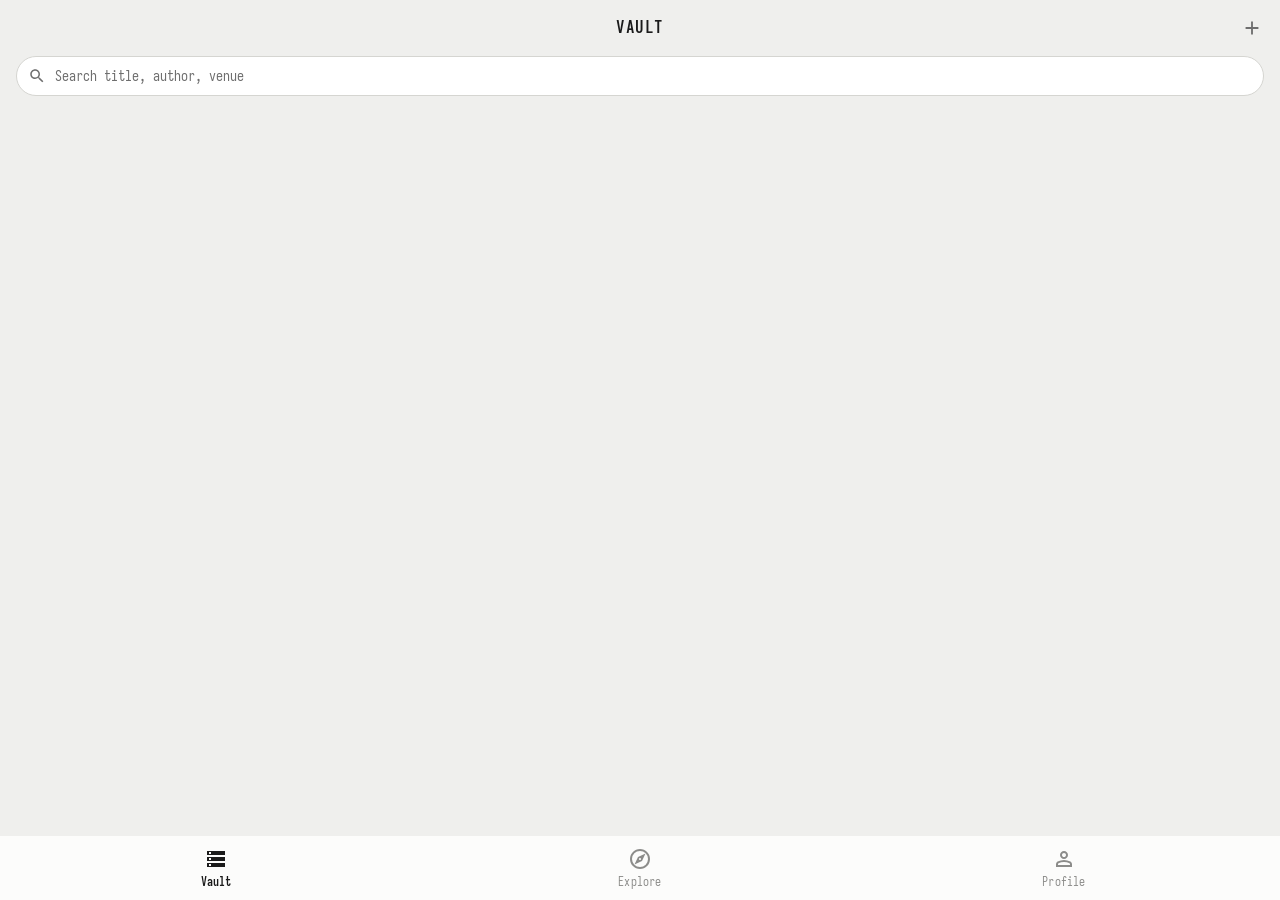
==== commit 394c11fe: "﻿feat: 尾注标签 + 导出模板按钮 + 修复切分段落缺空行 1) 尾注标签 - md 里用 > 引用块；阅读视图字号 15px（正文 17px），   字体款式不变，--ui-active-bg" ====
--- a/app/src/main/assets/www/index.html
+++ b/app/src/main/assets/www/index.html
@@ -840,33 +840,93 @@
                 </svg>
             </button>
             <!--
-              详情按钮。只在菜单展开时可见（与返回按钮同一条顶栏）。
-              图标由 JS 用 ScholariusUI.icon('moreHoriz') 填 ——
-              这样图标路径只有 components.js 一处定义，不在这里重复一遍。
+              ══ 功能组（v0.2.2）══
+
+              用户裁决：
+
+                「我说了功能按钮在右边的啊，切分和详情都是功能按钮」
+
+              ✅ 两个功能按钮包进 `.reader-actions`，由**容器**
+                 负责靠右（margin-left:auto）。组内自然相邻。
+
+              ⚠️ 为什么必须用容器而不是给按钮加 margin ——
+                 单个 margin-left:auto 只能把"自己及之后"往右推，
+                 无法让两个按钮一起靠右且保持相邻。见 styles.css
+                 里 .reader-actions 的完整说明（前两版都栽在这里）。
             -->
-            <button class="icon-button reader-detail-btn" type="button"
-                id="reader-detail" aria-haspopup="dialog" aria-expanded="false"
-                aria-label="Details" data-i18n-aria-label="reader.details"></button>
-            <!--
-              语义切分按钮（v0.1.98）。
-
-              用户裁决：「悬浮表单顶部栏增加一个切分的图标，
-                        点击图标后才触发整篇文章文本的重新切分」
-
-              ⚠️ 为什么是**手动**而不是打开时自动做：
-                 前三版（0.1.95/96/97）都让模型参与主链路，
-                 结果模型一卡就把正文一起拖死，用户连着报三次
-                 「无法提取」。现在提取/渲染与模型彻底隔离 ——
-                 打开文献永远只是"把 PDF 提取出来的文本画出来"。
-
-              ⚠️ 只在开启语义分段时可见（由 JS 控制 hidden）——
-                 没开功能的用户不该看到一个点了没反应的按钮。
-                 图标由 JS 用 ScholariusUI.icon() 填。
-            -->
-            <button class="icon-button reader-seg-btn" type="button"
-                id="reader-seg" hidden
-                aria-label="Re-split paragraphs"
-                data-i18n-aria-label="reader.resegment"></button>
+            <div class="reader-actions">
+                <!--
+                  导入排版模板（v0.2.7）。
+
+                  用户要求：
+                    「顶部栏再增加一个导入模板的功能，也就是导入模板之后
+                      自动按照模板渲染整个阅读视图」
+
+                  ✅ 行为：选一个 .json 模板 → 校验 sha256 是否匹配本文献 →
+                     匹配则立即套用并重绘；不匹配则明确告知，不静默失败。
+
+                  ⚠️ 为什么放在「切分」**左边**：
+                     切分和详情是用户已确认的两个功能位，新功能插在它们前面，
+                     现有按钮的相对位置不变 —— 用户的肌肉记忆不被打断。
+
+                  ⚠️ 与切分互斥（方案 A）：切分会丢弃模板，模板也会覆盖切分。
+                     见 reader.js 里 resegmentCurrent / applyTemplateNow 的说明。
+
+                  ⚠️ 图标由 JS 用 ScholariusUI.icon('template') 填。
+                -->
+                <button class="icon-button reader-tpl-btn" type="button"
+                    id="reader-tpl"
+                    aria-label="Import layout template"
+                    data-i18n-aria-label="reader.importTemplate"></button>
+                <!--
+                  语义切分按钮（v0.1.98）。
+
+                  用户裁决：「点击图标后才触发整篇文章文本的重新切分」
+
+                  ⚠️ 为什么是**手动**而不是打开时自动做：
+                     前三版（0.1.95/96/97）都让模型参与主链路，
+                     结果模型一卡就把正文一起拖死，用户连着报三次
+                     「无法提取」。现在提取/渲染与模型彻底隔离 ——
+                     打开文献永远只是"把 PDF 提取出来的文本画出来"。
+
+                  ⚠️ 只在开启语义分段时可见（由 JS 控制 hidden）——
+                     没开功能的用户不该看到一个点了没反应的按钮。
+                     图标由 JS 用 ScholariusUI.icon('resegment') 填。
+                -->
+                <button class="icon-button reader-seg-btn" type="button"
+                    id="reader-seg" hidden
+                    aria-label="Re-split paragraphs"
+                    data-i18n-aria-label="reader.resegment"></button>
+                <!--
+                  导出模板（v0.2.37）。
+
+                  用户要求：
+                    「悬浮菜单顶部栏最右边增加一个导出模板的图标按钮，
+                      图标用 @drawable/upload_file_24」
+
+                  ⚠️ 位置：放在**最后**，即顶栏最右端。
+                     现有顺序 = 导入模板 / 切分 / 导出模板。
+
+                  ⚠️ 图标由 JS 用 ScholariusUI.icon('uploadFile') 填 ——
+                     与 导入模板（template）成对，一个进一个出。
+
+                  ⚠️ 与「导入模板」共用同一套模板格式（.json），
+                     但方向相反：导出是**把当前块结构写出去**，
+                     导入是按文件里的结构重排。见 reader.js 的
+                     exportTemplateNow()。
+                -->
+                <button class="icon-button reader-tpl-export-btn" type="button"
+                    id="reader-tpl-export"
+                    aria-label="Export layout template"
+                    data-i18n-aria-label="reader.exportTemplate"></button>
+                <!--
+                  ⚠️ 详情按钮**已移到底栏**（v0.2.13）——
+                     用户要求：
+                       「将详情按钮移动到悬浮菜单底部栏，在设置项选项边，
+                        目录选项右边，命名为 Metadata」
+                     底栏顺序因此变成：目录 / Metadata / 设置。
+                -->
+            </div>
         </header>
 
         <!--
@@ -993,6 +1053,29 @@
                         <span class="reader-action-label" data-i18n="reader.tocLabel">Catalogue</span>
                     </button>
 
+                    <!--
+                      Metadata（v0.2.13）—— 原来是顶栏最右的"更多"。
+
+                      用户要求：
+                        「将详情按钮移动到悬浮菜单底部栏，在设置项选项边，
+                          目录选项右边，命名为 Metadata」
+
+                      ⚠️ 放在目录和设置**中间** —— 底栏从左到右：
+                         目录 / Metadata / 设置。
+                      ⚠️ 着重色必须与另两项完全相同：
+                         所以这里**不写**单独的颜色/尺寸，只用
+                         `.reader-action` + `.reader-action-label`，
+                         与另两项共用同一套样式。
+                         图标颜色靠 `currentColor` 继承（见 icon() 生成的 svg）。
+                      ⚠️ 图标由 JS 用 ScholariusUI.icon('metaData') 填 ——
+                         与顶栏那两个按钮一样，路径只在 components.js 里定义。
+                    -->
+                    <button class="reader-action" type="button" id="reader-detail"
+                        aria-haspopup="dialog" aria-expanded="false"
+                        aria-label="Metadata" data-i18n-aria-label="reader.details">
+                        <span class="reader-action-label" data-i18n="reader.detailsLabel">Metadata</span>
+                    </button>
+
                     <button class="reader-action" type="button" id="reader-settings-btn"
                         aria-expanded="false" aria-controls="reader-panel"
                         aria-label="Reader setting" data-i18n-aria-label="reader.settings">
--- a/app/src/main/assets/www/styles.css
+++ b/app/src/main/assets/www/styles.css
@@ -1259,9 +1259,72 @@
      推右的职责交还给详情按钮 —— 只写一条，不要两边都写，
      否则剩余空间被两份平分，按钮之间会出现一大段空白。
 */
-.reader-detail-btn {
+/*
+  ══ ⚠️⚠️ 顶栏按钮布局（v0.2.2，第三次修正）══
+
+  用户原话：
+
+    「我说了功能按钮在右边的啊，切分和详情都是功能按钮」
+
+  要求：
+    返回            切分  详情
+    ← 左                 功能组 → 右
+
+  ══ ⚠️⚠️ 为什么前两版都没做对 ══
+
+  flex 里 `margin-left: auto` 的含义是"吃掉自己左边所有剩余空间"。
+  它只影响**自己及之后**的元素。
+
+    v0.2.1 把它写在 `.reader-detail-btn`（最后一个）上：
+        详情被推到最右，切分留在原位（实测 seg=56, detail=364）
+        → 视觉上就是"切分在左、详情在右"，与要求不符。
+
+  单个 auto 修不好这件事：无论写给谁，都无法让**两个**按钮一起靠右
+  而保持它们相邻 —— 除非给其中一个再加一个"吃掉中间空白"的东西。
+
+  ✅ 正确做法：**把功能按钮包进一个容器**，让容器靠右。
+
+     <header>
+       返回
+       <div class="reader-actions">   ← margin-left: auto 给容器
+         切分 详情
+       </div>
+     </header>
+
+     容器内部用 flex + gap 排布，两个按钮自然相邻、整体贴右。
+     切分隐藏时容器里只剩详情，容器照样靠右 —— **不需要任何兜底逻辑**。
+
+  ⚠️ 这比"给两个按钮各写 auto"、"用 :has() 判断可见性"都稳：
+     布局意图（"这是一组功能"）在结构上就表达出来了，
+     而不是靠 CSS 选择器去猜。
+*/
+
+/* 功能组容器：吃掉返回键右边的全部空白，把组推到最右 */
+.reader-actions {
+    display: flex;
+    align-items: center;
+    /*
+      ⚠️ 组内间距比 `.reader-top` 的 gap（8px）更小（v0.2.9）。
+
+         用户反馈：「悬浮菜单顶部栏右边的功能按钮间距需要近一些」。
+
+         8px 对于三个图标按钮显得松散 —— 它们是一个**功能组**，
+         视觉上应该比"返回键 ↔ 功能组"那个跨组的间距更紧，
+         才能读成"一组"而不是"三个独立按钮"。
+
+         4px 保留一点呼吸，同时明显成组。
+    */
+    gap: 4px;
+    margin-left: auto;
     flex: 0 0 auto;
-    margin-left: auto;
+}
+
+/* ⚠️ 组内按钮不再需要任何 margin 技巧 —— 容器已经负责定位 */
+.reader-seg-btn,
+.reader-detail-btn,
+.reader-tpl-btn {
+    flex: 0 0 auto;
+    margin-left: 0;
 }
 
 /*
@@ -1734,6 +1797,172 @@
 }
 
 /*
+  ══ 排版模板角色对应的样式（v0.2.6）══
+
+  ⚠️ 这里只定义**视觉**，不涉及结构。模板决定"哪个块是什么角色"
+     （由 reader.js 的 applyTemplate 做），CSS 决定"那个角色长什么样"。
+
+  ⚠️ 全部基于 `.reader-para` 之上叠加，不重置它的排版属性 ——
+     否则模板一开，行高/字距就跟正文不一致，看起来很突兀。
+
+  ⚠️ 用 `--reader-role-*` 变量而不是硬编码颜色：
+     深浅主题切换时只需要改变量，不用写两套规则。
+*/
+.reader-role-title {
+    font-size: 1.35em;
+    font-weight: 700;
+    line-height: 1.35;
+    margin: 1.2em 0 0.8em;
+}
+
+.reader-role-author {
+    font-size: 0.95em;
+    opacity: 0.85;
+    margin: 0.2em 0;
+}
+
+.reader-role-abstract {
+    font-size: 0.95em;
+    /* ⚠️ 摘要常用略缩进 + 两侧留白区分正文，但不加引号/背景 ——
+           那会让长段落看起来像引用块，实际不是。 */
+    padding: 0 0.6em;
+    opacity: 0.92;
+}
+
+.reader-role-heading1,
+.reader-role-heading2,
+.reader-role-heading3 {
+    font-weight: 700;
+    line-height: 1.4;
+}
+
+.reader-role-heading1 {
+    font-size: 1.18em;
+    margin: 1.6em 0 0.6em;
+}
+
+.reader-role-heading2 {
+    font-size: 1.08em;
+    margin: 1.3em 0 0.5em;
+}
+
+.reader-role-heading3 {
+    font-size: 1em;
+    margin: 1.1em 0 0.4em;
+}
+
+.reader-role-caption {
+    font-size: 0.88em;
+    opacity: 0.8;
+    text-align: center;
+    margin: 0.4em 0 1em;
+}
+
+.reader-role-reference {
+    font-size: 0.9em;
+    /* ⚠️ 参考文献常用悬挂缩进：首行顶格、后续行缩进。
+           用 padding + text-indent 实现，不影响 flex 布局。 */
+    padding-left: 1.6em;
+    text-indent: -1.6em;
+    opacity: 0.9;
+}
+
+/* =====================================================================
+   md 结构渲染（v0.2.22 引入 / v0.2.26 移除自造字号）
+
+   ══ ⚠️⚠️ 这里**不再定义字号** ══
+
+   用户裁决：
+     「不对啊，字体样式也不对啊，类型、大小、字重都不对啊，
+       你得看之前的设置啊」
+
+   我在 v0.2.22/0.2.25 先后发明过两套字号，都是错的。
+   真正的层级样早在 v0.1.71 就定好了，选择器是：
+
+       .reader-para.is-labeled-body[data-label="title"]  1.9412em / Times
+       .reader-para.is-labeled-body[data-label="h1"]     1.4706em
+       .reader-para.is-labeled-body[data-label="h2"]     1.2353em
+       .reader-para.is-labeled-body[data-label="h3"]     1.1176em
+
+   渲染层现在直接产出 `data-label`，那套规则自然生效 ——
+   本段只需要保留**列表**的样式（真正的 `<ul>/<ol>`，不是标签）。
+   ===================================================================== */
+
+/* 列表容器：去掉浏览器默认的大缩进和外边距 */
+.reader-list {
+    margin: 0.5em 0 0.9em;
+    padding-left: 1.6em;
+}
+
+.reader-list-ul {
+    list-style: disc;
+}
+
+.reader-list-ol {
+    list-style: decimal;
+}
+
+/* 列表项 —— 只有**真正的** md 列表用（`- 条目` 但不是标签）*/
+.reader-li {
+    margin: 0.2em 0;
+    line-height: 1.55;
+    font-size: 0.95em;
+    opacity: 0.85;
+    overflow-wrap: anywhere;
+}
+
+.reader-li-bullet::marker {
+    opacity: 0.55;
+}
+
+.reader-li-ordered::marker {
+    opacity: 0.6;
+    font-variant-numeric: tabular-nums;
+}
+
+/* ---------- 以下为旧规则，保留以兼容残留引用 ---------- */
+
+/* 无序列表项（作者区）：行首一个圆点，正文缩进对齐 */
+.reader-md-bullet {
+    position: relative;
+    padding-left: 1.15em;
+}
+
+.reader-md-bullet::before {
+    content: '•';
+    position: absolute;
+    left: 0.28em;
+    /*
+      ⚠️ 用 `opacity` 而不是浅色 —— 深色主题下浅灰会看不清，
+         而降低不透明度在两种主题下都合适。
+    */
+    opacity: 0.55;
+}
+
+/*
+  有序列表项（文献区）
+
+  ⚠️ 序号由 `data-md-num` 提供（写入时算好的真实编号）。
+     不用 CSS 计数器：文献常跨多个块，计数器会重新开始，
+     而 md 里写的就是绝对编号（`1.` `2.` `3.`…），要一致。
+*/
+.reader-md-ordered {
+    position: relative;
+    padding-left: 1.9em;
+    text-indent: -1.9em;
+}
+
+.reader-md-ordered::before {
+    content: attr(data-md-num);
+    display: inline-block;
+    min-width: 1.55em;
+    text-indent: 0;
+    opacity: 0.6;
+    font-variant-numeric: tabular-nums;
+}
+
+
+/*
   ══ 一级标题：前置文本 + 章节分隔线（v0.1.71）══
 
   用户要求：
@@ -2336,6 +2565,68 @@
 .reader-para.is-labeled-body[data-label="title"] {
     font-size: 1.9412em;   /* 17 → 33px（+16） */
     line-height: 1.3;
+}
+
+/*
+  ══ 尾注（v0.2.37）══
+
+  用户要求（原话）：
+
+    「增加一个新标签：尾注。md 中使用 > 这种引用块来表示；
+      阅读视图中，字号比正文小 2 号，字体款式不变，
+      但使用同提示条颜色的背景框框起来，无编号。」
+
+  逐条对应：
+
+  · **小 2 号** —— 正文 17px（`.reader-content` 的 font-size），
+      所以用 `em` 反算：15/17 = 0.8824em。
+      ⚠️ 必须用 `em` 而不是 `px`：正文字号用户可调，
+         写死 15px 的话用户把正文调到 28px 时，
+         尾注反而比正文小 13 号，完全失控。
+      ⚠️ 用 `em` 相对的是**父元素**字号。`.reader-para` 继承
+         `.reader-content` 的 font-size，所以 0.8824em = 15px @ 17px。
+
+  · **字体款式不变** —— 只声明 font-size，
+     不碰 `font-family` / `font-weight` / `letter-spacing`，
+     完全跟随用户在设置里选的字族与字重。
+
+  · **提示条颜色的背景框** —— `--ui-active-bg`。
+     这是本项目里"界面提示底色"的既有变量（见 :root 里那段注释：
+     用户要求「提示色不要用黄色，不符合我们的配色方案，用灰色就好」），
+     日间 #E4E4E2 / 夜间随主题走，两端都不会刺眼。
+     ⚠️ 不要用 `--sel-bg` —— 那是**正文字符选区**的暖黄高亮，
+        语义完全不同，而且这里明确要"提示条"色。
+
+  · **无编号** —— JS 侧没有调 `attachBodyMarker`，所以不会出现
+     `A1` / `R1` / `1,2,3` 这类前缀。这里也不需要用 CSS 压掉它。
+
+  ⚠️ 圆角 + 内边距：背景框要"框起来"，贴着文字会显得局促。
+     左边距略大于右边，是因为外层的正文编号槽（`.is-body-para` 的
+     `padding-left`）在尾注上不生效 —— 尾注不是正文段。
+  ⚠️ `white-space: pre-wrap` 继承自 `.reader-para`，
+     块内换行会原样保留，不需要重复声明。
+*/
+.reader-para.is-labeled-body.is-endnote-body {
+    font-size: 0.8824em;              /* 17 → 15px（-2） */
+    line-height: 1.65;
+    background: var(--ui-active-bg);
+    border-radius: 8px;
+    padding: 10px 12px;
+    margin-top: 0.9em;
+    /*
+      ⚠️ 背景框自带边界感，不需要额外的 border ——
+         加边框会让灰色块看起来像"错误提示"。
+    */
+    color: var(--on-surface-variant);
+}
+
+/*
+  ⚠️ 相邻尾注（同一区域的多段）之间不要双份间距：
+     标签段 `.reader-label-head` 自己有 `margin-top`，
+     第一段尾注再叠 0.9em 会显得断开。
+*/
+.reader-label-head[data-label="endnote"] + .reader-para.is-endnote-body {
+    margin-top: 0.5em;
 }
 
 /*
@@ -2559,46 +2850,130 @@
 */
 .sel-label-list {
     list-style: none;
+    /*
+      ══ ⚠️⚠️ 这里**不能有外框**（v0.2.15 修正）══
+
+      用户原话：
+
+        「不是，表单你设计得什么奇形怪状的东西，我让你参考是参考设置项
+          那个设计，就是点击之后自动弹出下拉选项，然后右边是选中的
+          目前的值，你给整个表单加了个框是啥意思」
+
+      ── 我上一版错在哪 ──
+
+      v0.2.14 我把 `.row-menu`（设置项的**弹出菜单**）当成了参照物 ——
+      那是“点一下右侧值、在外面浮出一张卡片”的东西。
+      于是我给整个标签列表加了一张带边框+大阴影的卡片，
+      用户看到的是一个与表单格格不入的框。
+
+      ── ✅ 真正要参照的是「设置项的行」══
+
+      设置面板里的「字体家族」是这样的：
+
+          ┌──────────────────────────────────┐
+          │ 字体家族                    宋体 │  ← 一行，无外框
+          └──────────────────────────────────┘
+          ┌──────────────────────────────────┐
+          │ 字体颜色                    黑色 │
+          └──────────────────────────────────┘
+
+      每行就是普通的一行：**左边名字、右边当前值**，中间一条细分隔线。
+      点行才在右侧弹出选项菜单。
+
+      ✅ 所以这里：**透明、无边框、无阴影**，
+         行与行之间用边框线分开（与 `.setting-action` 一致）。
+    */
     margin: 4px 0 16px;
     padding: 0;
     max-height: 46vh;
     overflow-y: auto;
+    /* 下拉是 absolute 的，不占流；但要能盖出容器——见行内说明 */
+    overflow-x: visible;
 }
 
 .sel-label-item {
-    display: block;
+    /*
+      ══ ⚠️⚠️ 与设置项的行完全同规格（v0.2.15）══
+
+      参照物是 `.setting-action.reader-setting-row`（设置面板里的
+      「字体家族」那一行），量值逐项对齐：
+
+        min-height  48px      48px
+        padding     0 12px    0 12px
+        border-radius 10px    10px
+        名字字号    14px      14px
+        值的字号    14px      14px（弱化色）
+
+      ✅ 这样两处并排看才是“同一套控件”，
+         而不是我上一版那种套了一层卡片的怪东西。
+    */
+    display: flex;
+    align-items: center;
     width: 100%;
     box-sizing: border-box;
-    padding: 12px 14px;
+    min-height: 48px;
+    padding: 0 12px;
     border: none;
-    border-radius: 12px;
+    border-radius: 10px;
     background: transparent;
     color: var(--on-surface);
     font-family: inherit;
-    font-size: 15px;
+    font-size: 14px;
     text-align: left;
     cursor: pointer;
     -webkit-tap-highlight-color: transparent;
 }
 
 /*
-  ⚠️ 选中项底色用 `--ui-active-bg`（中性灰）而不是 `--sel-bg`（黄色）：
-
-     用户要求：
-       「提示色不要用黄色，不符合我们的配色方案，用灰色就好」
-
-     ⚠️ `--sel-bg` 是**正文字符选区**的高亮色，属于阅读体验，
-        不能拿来当界面控件的选中色 —— 两者含义不同，也不该同色。
-     ⚠️ 也不用 `--primary`：绿色在全站只表示"确认操作"，
-        用它标"当前选中项"会让用户以为点了就直接生效了。
+  ══ 选中态（v0.2.15）══
+
+  ⚠️ **不再加粗、不铺底色** ——
+     设置项里选中的那一行在**弹出菜单**里才标出选中，
+     行本身平时并不高亮；而我们的标签行右侧直接用
+     **当前值**（或勾）表达状态，这就够了。
+
+  ⚠️ 保留 `--ui-active-bg` 会让它和设置项看起来不是一套控件。
 */
 .sel-label-item.is-active {
-    background: var(--ui-active-bg);
-    font-weight: 600;
-}
-
+    /* 当前选中只是“数据状态”，不是视觉强调 —— 靠右侧的值/勾表达 */
+    background: transparent;
+}
+
+/* 按下的反馈：与 `.reader-setting-row:active` 一致 */
 .sel-label-item:active {
-    opacity: 0.6;
+    background: var(--surface-raised);
+}
+
+/*
+  ══ ⚠️ 下拉展开时，下面的标签行不能有按下反馈（v0.2.18）══
+
+  用户反馈（原话）：
+
+    「操作手感上，选完子标签，下拉选项底下的标签也会又阴影一闪而过」
+
+  ── 真因 ──
+
+  下拉面板是 `position: absolute`，**盖在下面几行之上**。
+  手指按下时，触摸点命中的是下拉选项（对的），
+  但 WebView 在 `pointerdown` 阶段还会把 `:active` 状态
+  同步给**同一次触摸路径上**的其他可交互元素 ——
+  而重渲染发生在 `pointerdown` 里，下拉撤掉的那一瞬间，
+  原坐标露出的正是下面那个标签行，于是它被置为 `:active`，
+  闪一下 `--surface-raised` 的背景。
+
+  ── ✅ 修法 ──
+
+  只要某一行**正被下拉盖住**，就禁止它的按下反馈。
+  用 `:has()` 从列表层面判断：列表里存在 `.sel-sub-dropdown` 时，
+  所有行都不再有 `:active` 背景。
+
+  ⚠️ 为什么不在 JS 里清类：`:active` 是浏览器按真实触摸状态维护的，
+     JS 加类/删类没有意义 —— 必须是 CSS 层面的抑制。
+  ⚠️ 只在**下拉开着**时抑制。下拉收起后行必须恢复正常反馈，
+     否则用户会觉得"标签行点了没反应"。
+*/
+.sel-label-list:has(.sel-sub-dropdown) .sel-label-item:active {
+    background: transparent;
 }
 
 /*
@@ -2627,6 +3002,23 @@
 }
 
 /*
+  ══ ⚠️⚠️ 下拉面板的定位基准（v0.2.13）══
+
+  子标签下拉用 `position: absolute` 挂在**这一行内部**，
+  所以这一行必须是定位祖先。
+
+  ⚠️ 踩过一次：调试时 `getComputedStyle(row).position` 仍是 `static`，
+     下拉的 `top: 100%` 于是相对 `#sheet-label-list` 算，
+     落到 y=919（屏幕外），而该行在 y=487。
+     **症状是"点了箭头什么都没发生"** —— 感觉像事件没绑上，
+     实际是面板画到看不见的地方去了。
+     判据：下拉的 y 与行的 y 差出几百像素 → 先查 `position`。
+*/
+.sel-label-row {
+    position: relative;
+}
+
+/*
   ══ ⚠️⚠️ 平级标签之间加分割线（v0.1.93）══
 
   用户要求：
@@ -2640,8 +3032,29 @@
      还包含展开的子标签区，所以**线画在 row 上**，不是画在 item 上 ——
      否则“展开的作者信息”和它的子标签之间也会出现一条线。
 */
+/*
+  ══ 平级标签之间**不加**分隔线（v0.2.11）══
+
+  用户要求（原话）：
+
+    「标注表单，子标签选项阴影仍然是圆角，但我不准备让你改这个了。
+      直接所有选项取消分隔线，恢复圆角。」
+
+  ── 为什么之前有、现在不要 ──
+
+  v0.1.93 加了通栏分隔线，同时把选中态改成直角（v0.2.9）——
+  两者是配套的：有直线分隔时，圆角会把线切断，看起来像
+  “列表里粘了一个胶囊”。
+
+  但用户更看重「选中项有圆角阴影」这个视觉（它和全站其他卡片一致）。
+  所以反过来：**去掉分隔线、恢复圆角**。
+  选项之间靠 `gap` 与圆角本身来区分边界，不需要线。
+
+  ⚠️ 保留声明并置为 none，而不是删掉这一条 ——
+     让后来的人知道“这里曾经有、且**确定不要**”。
+*/
 .sel-label-row + .sel-label-row {
-    border-top: 1px solid var(--outline);
+    border-top: none;
 }
 
 /* 末项与容器底部对齐，不留一条孤零零的线 */
@@ -2650,72 +3063,197 @@
 }
 
 /*
-  ⚠️ 选项本身变成 flex 行，让文字和右侧图标分开：
-     `justify-content: space-between` 把图标推到最右边。
+  ══ 行内布局：左边名字，右边值（v0.2.15）══
+
+  与设置项 `.setting-action.reader-setting-row` 同一套结构：
+
+      [字体家族]                         [宋体]      ← 设置项
+      [作者]                             [单位]  ▾   ← 标签行
+
+  ✅ 名字 `flex: 0 0 auto` 靠左，值组 `margin-left: auto` 靠右。
+  ⚠️ 不能用 `justify-content: space-between` ——
+     名字、值、勾三块时它会均匀分散，值会飘到行中间。
 */
 .sel-label-item {
     display: flex;
     align-items: center;
-    justify-content: space-between;
     gap: 8px;
 }
 
-/* 标签名：允许省略号，避免长标签把图标挤出去 */
+/* 标签名：靠左，超长省略（设置项的名字也这样） */
 .sel-label-name {
-    flex: 1 1 auto;
-    min-width: 0;
+    flex: 0 0 auto;
+    max-width: 55%;
     overflow: hidden;
     text-overflow: ellipsis;
     white-space: nowrap;
 }
 
-/*
-  子标签图标（一个箭头）。
-
-  ⚠️ 保持**小**且有足够点击区（28×28）：
-     用户要"点图标展开"，点太小会点不准。
-
-  ══ ⚠️⚠️ 方向就是折叠方向本身（v0.1.93）══
-
-  用户要求：
-    「子标签的折叠箭头：折叠的时候向上，展开的时候向下」
-
-  ✅ 用 `›`（指向右）+ 旋转 90°：
-       · 展开时 `rotate(90deg)` → 指向**下**（下 = 后面的内容展开了）
-       · 收起时 `rotate(-90deg)` → 指向**上**（上 = 收回去）
-
-  ⚠️ 之前收起态是 `rotate(0)`（指向右），用户说“折叠的时候向上”。
-     右是个“可点开”的中性提示，但不是用户要的语义 ——
-     他要的是**箭头方向直接告诉你现在是什么状态**。
-*/
-.sel-label-sub-toggle {
+/* 右侧的一组：值 + 勾/箭头，整体靠右 */
+.sel-label-tail {
+    display: flex;
+    align-items: center;
+    gap: 6px;
+    margin-left: auto;
     flex: 0 0 auto;
-    width: 28px;
-    height: 28px;
-    margin: -4px -6px -4px 0;
-    padding: 0;
+    max-width: 45%;
+}
+
+/*
+  当前值（v0.2.16）。
+
+  ⚠️ 用户要求：「值应该淡色显示，就和字体家族中值文字的配色一样」。
+
+  设置项里数值/选中值统一用 `--on-surface-variant`（比正文淡一档），
+  而且**无论是否设置过都是这个色** ——
+  所以这里去掉 `.is-set` 的加深，两态同色。
+
+  ⚠️ 默认值显示 `Not set`（`reader.fieldNone`），不是破折号 ——
+     「未设置」本身就是下拉里的一个选项，有名有姓。
+*/
+.sel-label-value {
+    overflow: hidden;
+    text-overflow: ellipsis;
+    white-space: nowrap;
+    color: var(--on-surface-variant);
+    font-size: 14px;
+}
+
+/*
+  可展开的箭头（v0.2.16）。
+
+  ⚠️ 用户指定图标：`keyboard_arrow_down` / `keyboard_arrow_up`。
+     收起时向下、展开时向上，是**两个不同的图标**，
+     所以这里**不再用 `transform: rotate`** ——
+     旋转会让 Google 的箭头偏离视觉中心。
+
+  ⚠️ `fill: currentColor` 由 svg 继承颜色，与标签行的色阶一致。
+*/
+.sel-label-caret {
+    flex: 0 0 auto;
+    display: grid;
+    place-items: center;
+    width: 18px;
+    height: 18px;
+    color: var(--on-surface-variant);
+}
+
+.sel-label-caret svg {
+    display: block;
+    width: 18px;
+    height: 18px;
+    fill: currentColor;
+}
+
+/* 无子标签的选中行：右端一个勾（与设置项弹出菜单里的勾同规格） */
+.sel-label-check {
+    flex: 0 0 auto;
+    display: grid;
+    place-items: center;
+    width: 18px;
+    height: 18px;
+    color: var(--on-surface);
+}
+
+.sel-label-check svg {
+    display: block;
+    width: 18px;
+    height: 18px;
+    fill: currentColor;
+}
+
+/*
+  ══ 子标签行内下拉面板（v0.2.13）══
+
+  用户要求（两次）：
+
+    「子标签作为选项的值，下拉选择子标签」
+    「我新开启的子标签表单似乎层级低于标签表单，所以应该按我之前说的，
+      走下拉选项的路子」
+
+  ⚠️⚠️ 关键是**层级不能变深**：
+      v0.2.12 用 `pickSheet` 弹的是 `#sheet-picker` —— 那是另一个
+      完整表单，盖在标注表单之上。用户要返回得按两次，还得重新找到那一行。
+
+  ✅ 现在它挂在触发行的 `li` 内部、`position: absolute`：
+     · 不打开新表单（返回键一次就关掉整个标注表单）；
+     · 不改变列表高度（absolute 不占流），其他标签不会被挤动。
+
+  ⚠️ 依赖 `li.sel-label-row` 的 `position: relative`（见单独那条规则）。
+  ⚠️ `z-index` 要足够高：它可能压到下面的标签行上。
+*/
+.sel-sub-dropdown {
+    position: absolute;
+    left: 0;
+    right: 0;
+    top: 100%;
+    z-index: 20;
+    list-style: none;
+    margin: 4px 0 0;
+    padding: 4px;
+    /*
+      ⚠️ 最多 8 项高度后滚动 —— 选项多于视口时不能顶穿屏幕。
+    */
+    max-height: 240px;
+    overflow-y: auto;
+    border-radius: 12px;
+    /*
+      ⚠️ 用 `--surface` + 边框，而不是半透明：
+         下拉要盖住下面的文字，透明会串行。
+    */
+    background: var(--surface);
+    /*
+      ══ ⚠️⚠️ 下拉面板**不能有任何投影**（v0.2.20）══
+
+      用户反馈（两次）：
+
+        「选完子标签，下拉选项底下的标签也会又阴影一闪而过」
+        「一闪而过的阴影问题还是没解决」
+
+      ── 为什么 v0.2.19 缩到 `0 2px 8px` 还是不行 ──
+
+      投影是**向下**投的，而下拉正好盖在下面几个标签行上。
+      哪怕只有 8px 模糊、2px 偏移，投影也会落在紧邻的下一行：
+
+        · 下拉开着：下一行被压暗一点（不注意看发现不了）；
+        · 下拉收起：投影跟着消失 → 那一行**亮了一下**。
+
+      只要投影存在，这个"亮一下"就必然出现 ——
+      **调参数治不好，必须去掉投影**。
+
+      ✅ 改用 1px 边框表达"浮起"：
+         面板与下方行之间有明确的分界线，视觉上仍然是一层浮起的东西，
+         但**不会在别的元素上投任何像素**。
+
+      ⚠️ 不要再用 `box-shadow`，哪怕是很小的值 ——
+         用户的观感是"闪一下"，任何投影都会造成它。
+    */
+    border: 1px solid var(--outline);
+}
+
+.sel-sub-option {
+    display: block;
+    width: 100%;
+    box-sizing: border-box;
+    padding: 10px 12px;
     border: none;
     border-radius: 8px;
     background: transparent;
-    color: var(--on-surface-variant);
-    font-size: 18px;
-    line-height: 1;
+    color: var(--on-surface);
+    font-family: inherit;
+    font-size: 14px;
+    text-align: left;
     cursor: pointer;
     -webkit-tap-highlight-color: transparent;
-    /*
-      ⚠️ 默认（收起）= 指向上，展开 = 指向下。
-         见上面那段用户要求的说明。
-    */
-    transform: rotate(-90deg);
-    transition: transform 0.15s ease;
-}
-
-.sel-label-sub-toggle.is-open {
-    transform: rotate(90deg);
-}
-
-.sel-label-sub-toggle:active {
+}
+
+.sel-sub-option.is-active {
     background: var(--ui-active-bg);
+    font-weight: 600;
+}
+
+.sel-sub-option:active {
+    opacity: 0.6;
 }
 
 /*
@@ -4330,6 +4868,183 @@
     font-size: 15px;
     font-weight: 700;
     color: var(--on-surface);
+}
+
+/* --------------------------------------------------------------------------
+   元数据字段：只读展示 + 右侧编辑图标 + 展开的编辑块（v0.2.17）
+   -------------------------------------------------------------------------- */
+
+/*
+  ══ ⚠️⚠️ 为什么改成"只读显示 + 点图标才编辑" ══
+
+  用户要求（原话）：
+
+    「把元数据表单标题改为document metadata，然后每个项都不用框显示，
+      而是正常显示在背景里，但右边加一个编辑图标，点击编辑图标才显示
+      编辑区域（对，不是一行的框，而是编辑块，不是编辑框）。」
+
+  ⚠️ 关键区别：**编辑块**，不是编辑框。
+     所以展开后不是给一行加边框，而是在下面**长出一块区域**：
+     多行文本、可以换行、高度随内容增加。
+
+  ── 行结构 ──
+
+      ┌────────────────────────────────────────┐
+      │ 标题                              ✎    │  ← 只读，无边框
+      │ Efficient Estimation of Word ...        │
+      └────────────────────────────────────────┘
+        ↓ 点 ✎
+      ┌────────────────────────────────────────┐
+      │ 标题                              ✎    │
+      │ Efficient Estimation of Word ...        │
+      │ ╭────────────────────────────────────╮ │  ← 编辑块
+      │ │ Efficient Estimation of Word       │ │
+      │ │ Representations                    │ │
+      │ ╰────────────────────────────────────╯ │
+      └────────────────────────────────────────┘
+*/
+
+/* 一行字段：标签与编辑图标同一行；值在下一行（可换行） */
+.detail-field {
+    display: flex;
+    flex-direction: column;
+    gap: 4px;
+    min-height: 48px;
+    justify-content: center;
+}
+
+/* 标签行：左标签 + 右编辑图标 */
+.detail-field-head {
+    display: flex;
+    align-items: center;
+    gap: 8px;
+}
+
+.detail-field-head .detail-field-label {
+    flex: 1 1 auto;
+    min-width: 0;
+}
+
+/*
+  编辑图标按钮。
+
+  ⚠️ 28×28 的点击区（图标本身 18），比视觉尺寸大一圈 ——
+     它是个小目标，太小的热区在真机上点不准。
+  ⚠️ 颜色用 `--on-surface-variant`：它是个**次级**操作，
+     不该和字段标签抢视觉权重。
+*/
+.detail-field-edit {
+    flex: 0 0 auto;
+    display: grid;
+    place-items: center;
+    width: 28px;
+    height: 28px;
+    padding: 0;
+    margin: -4px -4px -4px 0;
+    border: none;
+    border-radius: 8px;
+    background: transparent;
+    color: var(--on-surface-variant);
+    cursor: pointer;
+    -webkit-tap-highlight-color: transparent;
+}
+
+.detail-field-edit svg {
+    display: block;
+    width: 18px;
+    height: 18px;
+    fill: currentColor;
+}
+
+.detail-field-edit:active {
+    background: var(--surface-raised);
+}
+
+/* 展开编辑时图标换成"完成"，用主色提示它现在是可点的确认 */
+.detail-field.is-editing .detail-field-edit {
+    color: var(--on-surface);
+}
+
+/*
+  ══ 值的只读显示 ══
+
+  ⚠️ **没有边框、没有底色**（用户要求「正常显示在背景里」）。
+  ⚠️ `white-space: pre-wrap` —— 作者按行分隔，显示时也要换行
+     （见下面 autoresize 的说明）。
+  ⚠️ 空值用占位色，并且不撑高。
+*/
+.detail-field-value {
+    font-size: 14px;
+    line-height: 1.5;
+    color: var(--on-surface);
+    white-space: pre-wrap;
+    word-break: break-word;
+    /*
+      ⚠️ 长列表（10 个作者）会把详情页撑得很长 ——
+         限制最多显示 3 行，其余省略号，点编辑才能看全。
+    */
+    display: -webkit-box;
+    -webkit-box-orient: vertical;
+    -webkit-line-clamp: 3;
+    overflow: hidden;
+}
+
+.detail-field-value.is-empty {
+    color: var(--on-surface-variant);
+    -webkit-line-clamp: 1;
+}
+
+/*
+  ══ 编辑块 ══
+
+  ⚠️ 这才是有边框的那个东西 —— 它**只在编辑时出现**，
+     而且用 `textarea`（多行），不是 input。
+
+  ⚠️ `field-sizing: content` 让 textarea 随内容长高，
+     不出现内部滚动条。WebView 123+ 支持；
+     不支持时 JS 里还有 autoresize 兜底（见 detail.js）。
+*/
+.detail-field-editor {
+    width: 100%;
+    box-sizing: border-box;
+    margin-top: 6px;
+    padding: 10px 12px;
+    font-family: inherit;
+    font-size: 14px;
+    line-height: 1.5;
+    color: var(--on-surface);
+    background: var(--surface);
+    border: 1px solid var(--outline);
+    border-radius: 10px;
+    outline: none;
+    resize: none;
+    /* 兜底的最小高度：至少能看两行 */
+    min-height: 76px;
+    overflow: hidden;
+}
+
+.detail-field-editor:focus {
+    border-color: var(--on-surface-variant);
+}
+
+.detail-field-editor::placeholder {
+    color: var(--on-surface-variant);
+    opacity: 1;
+}
+
+/*
+  ══ 详情页的说明性文字（v0.2.6）══
+
+  目前用在「排版模板」一行下面：没有任何模板适配这份 PDF 时的提示。
+
+  ⚠️ 用降透明度而不是浅色值：深浅主题下都成立，
+     不用为两种主题各写一个颜色。
+*/
+.detail-hint {
+    font-size: 12px;
+    line-height: 1.5;
+    opacity: 0.6;
+    margin-top: 2px;
 }
 
 .detail-input {
@@ -6688,11 +7403,52 @@
     transition: transform 240ms cubic-bezier(0.2, 0, 0, 1);
     /* 关闭时不能拦住点击（同上） */
     pointer-events: none;
+    /*
+      ══ ⚠️⚠️ 必须显式 `visibility: hidden`（v0.2.18 修 bug）══
+
+      用户反馈：
+
+        「当我编辑元数据中的作者信息时，出现了importing的表单」
+
+      ── 真因 ──
+
+      平时它是靠 `transform: translateY(100%)` "推出屏幕"来隐藏的。
+      但那只是**画到视口外面**，元素本身仍在渲染树里、仍参与布局，
+      一旦发生下面任一情况就会露出来：
+
+        · 编辑块 focus → Android 弹软键盘 → 视口高度变化（resize）
+          → 浏览器重新计算 `bottom: var(--keyboard)` 与 100% 的基准
+          → 过渡/重绘的中间帧里它出现在屏幕内；
+        · 设备旋转、分屏、或 `--keyboard` 变量在键盘动画期间抖动。
+
+      它的 `z-index` 是 105，而详情页只有 46 ——
+      所以任何一次"露头"都是**盖在元数据表单上面**，非常显眼。
+      实测它在屏幕内出现过：`transform` 仍是 translateY(100%)，
+      但 `--keyboard` 变化让它那一刻的 100% 不再是"视口外"。
+
+      ── ✅ 修法 ──
+
+      加上 `visibility: hidden`：
+       · 不可见、不绘制、不参与命中测试 —— 无论怎么 reflow 都露不出来；
+       · 打开时才 `visible`，配合原来的 transform 过渡，
+         动画效果不变（visibility 在过渡结束时才生效）。
+
+      ⚠️ 不能改成 `display: none` —— 那会打断 transform 的出场动画
+         （display 从 none 变回 block 的那一帧不会播放过渡）。
+      ⚠️ 同理不能只靠 `opacity: 0`：它仍会被 `elementFromPoint` 命中。
+    */
+    visibility: hidden;
+    transition: transform 240ms cubic-bezier(0.2, 0, 0, 1),
+                visibility 0s linear 240ms;
 }
 
 .import-sheet.is-open {
     transform: translateY(0);
     pointer-events: auto;
+    visibility: visible;
+    /* 打开时立即可见，不要等 240ms */
+    transition: transform 240ms cubic-bezier(0.2, 0, 0, 1),
+                visibility 0s linear 0s;
 }
 
 .import-sheet-title {
@@ -6819,8 +7575,6 @@
     /*
       ══ ⚠️ 挂在顶栏下方（v0.1.98）══
 
-      用户裁决：「悬浮表单顶部栏增加一个切分的图标」
-
       既然触发入口在顶栏，反馈也应该在顶栏附近 ——
       把进度条放在底部会让「点了图标 → 底部动了一下」这种
       视线跳转，用户容易错过。
@@ -6832,13 +7586,36 @@
     z-index: 60;
     background: var(--surface-raised);
     border-radius: 12px;
+    /*
+      ══ ⚠️⚠️ 必须裁剪子元素（v0.2.1，用户实测）══
+
+      用户反馈：「加载进度条突破了提示框的圆角」。
+
+      真因：`.seg-bar-fill` 是 `position: absolute` + 贴底的
+           **直角矩形**。父元素的 `border-radius` 只裁**背景**，
+           不会裁绝对定位的子元素 —— 于是填充条的两个下角
+           直直地戳出圆角之外。
+
+      ✅ `overflow: hidden` 让子元素跟着父元素的圆角走。
+         ⚠️ 不要改成给 fill 自己加 `border-radius`：那样只能
+            修好"贴到底"这一种情况，一旦 fill 变宽/变高
+            （比如将来做竖向进度）就又会露出来。裁剪是从根上解决。
+    */
+    overflow: hidden;
     margin: 0 12px 8px;
     padding: 10px 14px 12px;
     box-shadow: 0 2px 12px rgba(0, 0, 0, 0.16);
     transform: translateY(-140%);
     opacity: 0;
-    transition: transform 240ms cubic-bezier(0.2, 0, 0, 1),
-                opacity 240ms cubic-bezier(0.2, 0, 0, 1);
+    /*
+      ⚠️ 140ms 而不是 240ms（v0.2.0）：
+         这个条的作用是"加载期间告诉用户在动"。
+         240ms 的入场动画叠在 460ms 的加载卡顿上，
+         用户几乎看不到它 —— 等它淡入完，卡顿都已经结束了。
+         140ms 够形成"出现了"的观感，又不拖泥带水。
+    */
+    transition: transform 140ms cubic-bezier(0.2, 0, 0, 1),
+                opacity 140ms cubic-bezier(0.2, 0, 0, 1);
     pointer-events: none;
 }
 
@@ -6857,8 +7634,28 @@
     height: 2px;
     width: 0;
     background: var(--accent, #2D6A4F);
+    /*
+      ⚠️ 12px 圆角仍然留着 —— 虽然父元素已经 overflow:hidden 裁剪了，
+         但在这条规则里保留是为了让**独立预览这个组件时**也好看。
+         真正的裁剪在 .seg-bar 上，见那里的说明。
+    */
     border-radius: 0 0 12px 12px;
-    transition: width 200ms linear;
+    /*
+      ══ ⚠️ 过渡要够长，才能抹平"没进度事件"的空档（v0.2.1）══
+
+      用户反馈：「加载直接从 0 跳到 100」。
+
+      除了真的没报进度，还有一个视觉原因：加载模型分三段，
+      而**第二段（wasm 编译 session）根本没有 progress 事件** ——
+      实测那一段占 40% 里的大半，期间进度只能从 14% 直接跳到 38%。
+      200ms 的过渡太快，那一下是"啪"地跳过去的。
+
+      ✅ 拉到 400ms：跳变被拉成一段可见的滑动，
+         观感上就是"在动"，而不是"跳了一下"。
+         ⚠️ 不能更长（600ms+）：那时会明显落后于真实进度，
+            跳完时事情早就做完了，进度条还在爬，反而假。
+    */
+    transition: width 400ms cubic-bezier(0.25, 0.1, 0.25, 1);
 }
 
 .seg-bar-row {
@@ -6888,7 +7685,21 @@
     flex: 0 0 auto;
     border: none;
     background: transparent;
-    color: var(--accent, #2D6A4F);
+    /*
+      ══ ⚠️ 「跳过」用危险色（v0.2.1）══
+
+      用户裁决：
+
+        「skip 不要用绿色，用主题的红色配色，因为毕竟是解除类的操作嘛」
+
+      ✅ 这个操作确实属于"解除/中止"：它取消正在进行的优化。
+         用主色（绿）会让人以为是"确认/继续"，与语义相反。
+
+      ⚠️ 用 `--danger` 令牌而不是写死 `#d32f2f`：
+         它会在夜间主题下自动换成更亮的红（见 :root 里的两套值）。
+         写死颜色在夜间主题上对比度会不达标。
+    */
+    color: var(--danger);
     font-size: 13px;
     font-weight: 500;
     font-family: inherit;
@@ -6899,7 +7710,7 @@
 }
 
 .seg-bar-skip:active {
-    background: color-mix(in srgb, var(--accent, #2D6A4F) 12%, transparent);
+    background: color-mix(in srgb, var(--danger) 12%, transparent);
 }
 
 .seg-bar-skip:disabled {
@@ -6908,3 +7719,57 @@
     cursor: default;
 }
 
+/* ══════════════════════════════════════════════════════════════════════
+   分段期间的背景蒙层（v0.2.1）
+
+   用户裁决：
+
+     「加载模型时由于阅读视图无法操作，所以请将背景文字都蒙淡，
+       意思就是不解除现在的进程背景文字也无法操作」
+
+   ⚠️ 这不是美观装饰，是**状态告知**：加载模型时主线程被 wasm 编译
+      占住，点击和滚动全都没反应。如果界面看起来一切正常，
+      用户会以为"点不动 = 坏了"，反复点击 —— 那些事件堆在队列里，
+      加载完一次性执行，界面会突然乱跳。
+      压暗 + 吃掉触摸，让"暂时不可用"变成可见的事实。
+
+   ⚠️ z-index 59 < 进度条的 60：
+      蒙层绝不能盖住「跳过」按钮，否则用户唯一的出路也被堵死。
+   ══════════════════════════════════════════════════════════════════════ */
+
+.seg-scrim {
+    position: fixed;
+    left: 0;
+    right: 0;
+    top: 0;
+    bottom: 0;
+    z-index: 59;
+    /*
+      ⚠️ 用半透明白/黑而不是纯色蒙版：
+         正文要"还能看出来、但明显不可用"。
+         0.45 是实测值 —— 更低会以为没生效，更高会读不出内容轮廓。
+    */
+    background: rgba(255, 255, 255, 0.45);
+    opacity: 0;
+    pointer-events: none;
+    transition: opacity 140ms cubic-bezier(0.2, 0, 0, 1);
+    /* 吃掉所有触摸，防止手势穿透到正文 */
+    touch-action: none;
+}
+
+[data-theme="dark"] .seg-scrim {
+    /* 夜间用黑蒙层 —— 白色蒙层会把暗色正文洗成灰 */
+    background: rgba(0, 0, 0, 0.5);
+}
+
+@media (prefers-color-scheme: dark) {
+    [data-theme="auto"] .seg-scrim {
+        background: rgba(0, 0, 0, 0.5);
+    }
+}
+
+.seg-scrim.is-open {
+    opacity: 1;
+    pointer-events: auto;
+}
+
